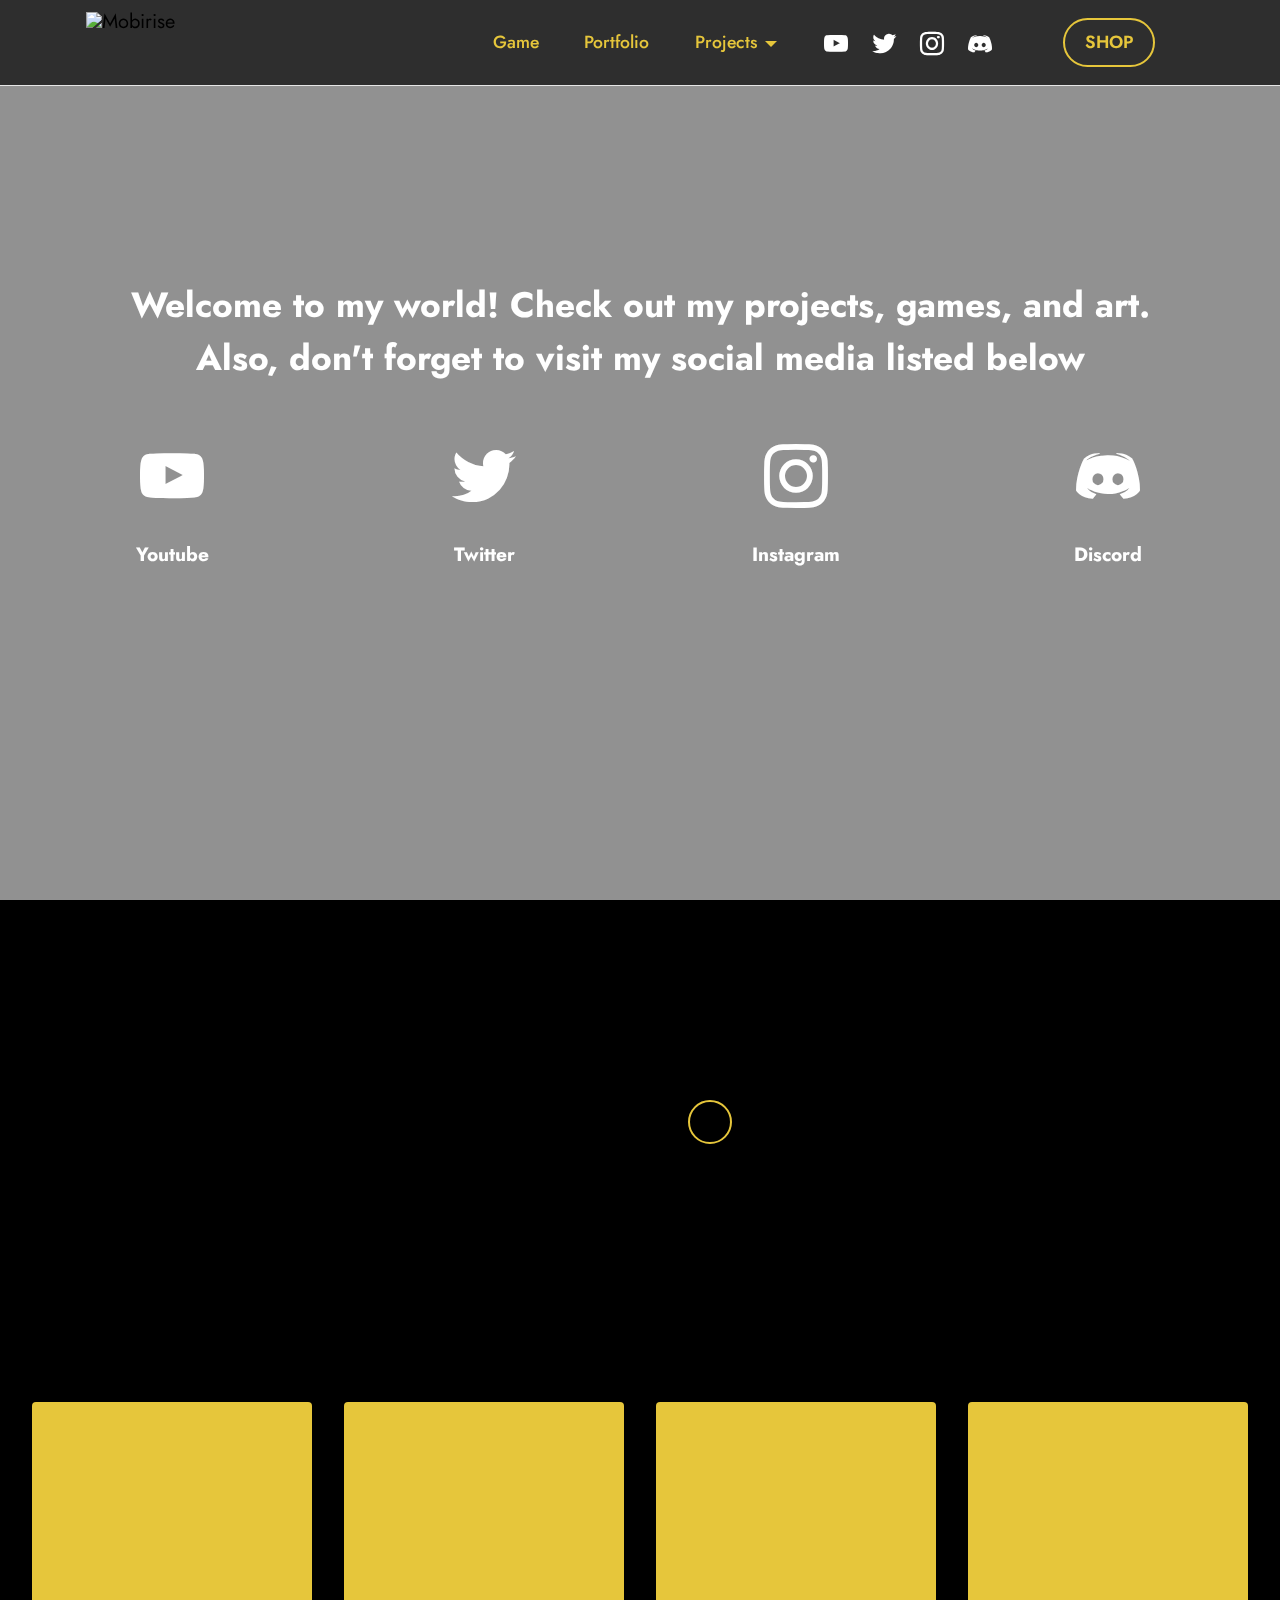
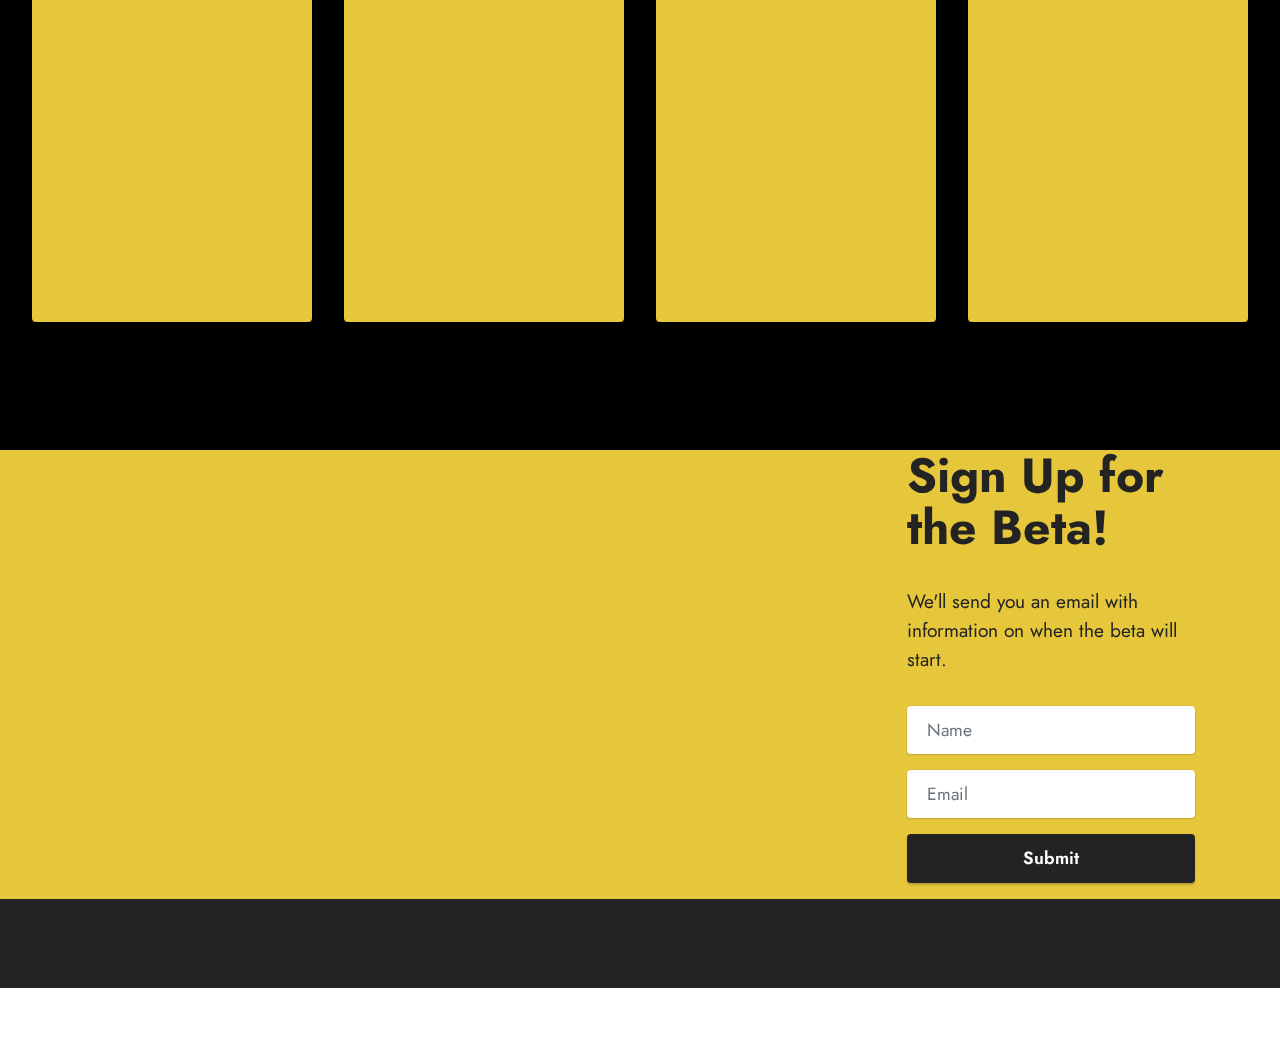
==== index.html @ 2d4d94b8 "Fixed" ====
<!DOCTYPE html>
<html  >
<head>
  <!-- Site made with Mobirise Website Builder v5.7.12, https://mobirise.com -->
  <meta charset="UTF-8">
  <meta http-equiv="X-UA-Compatible" content="IE=edge">
  <meta name="generator" content="Mobirise v5.7.12, mobirise.com">
  <meta name="viewport" content="width=device-width, initial-scale=1, minimum-scale=1">
  <link rel="shortcut icon" href="https://r.mobirisesite.com/280435/assets/images/wasd_only_w_logo_128x125.png" type="image/x-icon">
  <meta name="description" content="Discover a world of creativity and imagination at Wasd.com. From digital art to game design and everything in between, you'll find an array of exciting projects to explore. Check out the latest designs for t-shirts, and keep an eye out for updates on the development of My game. Join and be a part of this imaginative journey!">
  
  
  <title>WASD - Home</title>
  <link rel="stylesheet" href="assets/web/assets/mobirise-icons2/mobirise2.css">
  <link rel="stylesheet" href="assets/bootstrap/css/bootstrap.min.css">
  <link rel="stylesheet" href="assets/bootstrap/css/bootstrap-grid.min.css">
  <link rel="stylesheet" href="assets/bootstrap/css/bootstrap-reboot.min.css">
  <link rel="stylesheet" href="assets/parallax/jarallax.css">
  <link rel="stylesheet" href="assets/animatecss/animate.css">
  <link rel="stylesheet" href="assets/dropdown/css/style.css">
  <link rel="stylesheet" href="assets/socicon/css/styles.css">
  <link rel="stylesheet" href="assets/theme/css/style.css">
  <link rel="preload" href="https://fonts.googleapis.com/css?family=Jost:100,200,300,400,500,600,700,800,900,100i,200i,300i,400i,500i,600i,700i,800i,900i&display=swap" as="style" onload="this.onload=null;this.rel='stylesheet'">
  <noscript><link rel="stylesheet" href="https://fonts.googleapis.com/css?family=Jost:100,200,300,400,500,600,700,800,900,100i,200i,300i,400i,500i,600i,700i,800i,900i&display=swap"></noscript>
  <link rel="preload" as="style" href="assets/mobirise/css/mbr-additional.css"><link rel="stylesheet" href="assets/mobirise/css/mbr-additional.css" type="text/css">

  
  
  
</head>
<body>
  
  <section data-bs-version="5.1" class="menu cid-s48OLK6784" once="menu" id="menu1-h">
    
    <nav class="navbar navbar-dropdown navbar-fixed-top navbar-expand-lg">
        <div class="container">
            <div class="navbar-brand">
                <span class="navbar-logo">
                    <a href="https://mobiri.se">
                        <img src="https://r.mobirisesite.com/280435/assets/images/logo-h_ldqg5qrx.png" alt="Mobirise" style="height: 3.8rem;">
                    </a>
                </span>
                
            </div>
            <button class="navbar-toggler" type="button" data-toggle="collapse" data-bs-toggle="collapse" data-target="#navbarSupportedContent" data-bs-target="#navbarSupportedContent" aria-controls="navbarNavAltMarkup" aria-expanded="false" aria-label="Toggle navigation">
                <div class="hamburger">
                    <span></span>
                    <span></span>
                    <span></span>
                    <span></span>
                </div>
            </button>
            <div class="collapse navbar-collapse" id="navbarSupportedContent">
                <ul class="navbar-nav nav-dropdown" data-app-modern-menu="true"><li class="nav-item"><a class="nav-link link text-warning display-4" href="https://mobirise.com">Game</a></li><li class="nav-item"><a class="nav-link link text-warning display-4" href="https://mobirise.com">Portfolio</a></li><li class="nav-item dropdown"><a class="nav-link link text-warning dropdown-toggle show display-4" href="https://mobirise.com" data-toggle="dropdown-submenu" data-bs-toggle="dropdown" data-bs-auto-close="outside" aria-expanded="false">Projects</a><div class="dropdown-menu show" aria-labelledby="dropdown-192" data-bs-popper="none"><a class="text-warning dropdown-item text-primary display-4" href="page1.html#slider1-16">Design</a><a class="text-warning show dropdown-item display-4" href="https://mobirise.com" aria-expanded="true">Avatars<br></a><a class="text-warning show dropdown-item display-4" href="https://mobirise.com">Screenshots<br></a></div></li></ul>
                <div class="icons-menu">
                    <a class="iconfont-wrapper" href="https://www.youtube.com/channel/UC1GpTwCLFkQRSBXA1QEHf2Q" target="_blank">
                        <span class="p-2 mbr-iconfont socicon-youtube socicon"></span>
                    </a>
                    <a class="iconfont-wrapper" href="https://twitter.com/Luke_wasd" target="_blank">
                        <span class="p-2 mbr-iconfont socicon-twitter socicon"></span>
                    </a>
                    <a class="iconfont-wrapper" href="https://www.instagram.com/luke.wasd/" target="_blank">
                        <span class="p-2 mbr-iconfont socicon-instagram socicon"></span>
                    </a>
                    <a class="iconfont-wrapper" href="https://discord.gg/sv7TkA5vRk" target="_blank">
                        <span class="p-2 mbr-iconfont socicon-discord socicon" style="color: rgb(255, 255, 255); fill: rgb(255, 255, 255);"></span>
                    </a>
                </div>
                <div class="navbar-buttons mbr-section-btn"><a class="btn btn-warning-outline display-4" href="https://www.redbubble.com/studio/dashboard" target="_blank">SHOP</a></div>
            </div>
        </div>
    </nav>

</section>

<section data-bs-version="5.1" class="header19 cid-tuVPBRuIYi mbr-fullscreen mbr-parallax-background" id="header19-m">

    

    <div class="mbr-overlay" style="opacity: 0.5; background-color: rgb(35, 35, 35);">
    </div>

    <div class="container-fluid">
        <div class="media-container">
            <div class="col-md-12 align-center">
                
                <p class="mbr-text mbr-white mbr-fonts-style display-5"><strong>Welcome to my world! Check out my projects, games, and art.
<br>Also, don't forget to visit my social media listed below</strong></p>
                

                <div class="row justify-content-center">
                    <div class="col-12 col-md-6 col-lg-3">
                        <div class="card-wrapper">
                            <div class="card-box align-center">
                                <a href="https://www.youtube.com/channel/UC1GpTwCLFkQRSBXA1QEHf2Q" target="_blank"><span class="mbr-iconfont socicon-youtube socicon"></span></a>
                                <h4 class="card-title align-center mbr-black mbr-fonts-style display-7">
                                    <strong>Youtube</strong></h4>
                            </div>
                        </div>
                    </div>
                    <div class="col-12 col-md-6 col-lg-3">
                        <div class="card-wrapper">
                            <div class="card-box align-center">
                                <a href="https://twitter.com/Luke_wasd" target="_blank"><span class="mbr-iconfont socicon-twitter socicon"></span></a>
                                <h4 class="card-title align-center mbr-black mbr-fonts-style display-7">
                                    <strong>Twitter</strong></h4>
                            </div>
                        </div>
                    </div>
                    <div class="col-12 col-md-6 col-lg-3">
                        <div class="card-wrapper">
                            <div class="card-box align-center">
                                <a href="https://www.instagram.com/luke.wasd/" target="_blank"><span class="mbr-iconfont socicon-instagram socicon"></span></a>
                                <h4 class="card-title align-center mbr-black mbr-fonts-style display-7">
                                    <strong>Instagram</strong></h4>
                            </div>
                        </div>
                    </div>
                    <div class="col-12 col-md-6 col-lg-3">
                        <div class="card-wrapper">
                            <div class="card-box align-center">
                                <a href="https://discord.gg/sv7TkA5vRk" target="_blank"><span class="mbr-iconfont socicon-discord socicon"></span></a>
                                <h4 class="card-title align-center mbr-black mbr-fonts-style display-7">
                                    <strong>Discord</strong><strong><br></strong></h4>
                            </div>
                        </div>
                    </div>
                </div>
            </div>
        </div>
    </div>
</section>

<section data-bs-version="5.1" class="team2 cid-tuVRwHv3L4" xmlns="http://www.w3.org/1999/html" id="team2-o">
    
    
    <div class="container">
        <div class="card">
            <div class="card-wrapper">
                <div class="row align-items-center">
                    <div class="col-12 col-md-6">
                        <div class="image-wrapper">
                            <img src="https://r.mobirisesite.com/280435/assets/images/team1-h_ldqgs3e3.jpg" alt="Mobirise">
                        </div>
                    </div>
                    <div class="col-12 col-md">
                        <div class="card-box">
                            <h5 class="card-title mbr-fonts-style m-0 mb-3 display-5">
                                <strong><em>Łukasz Adamski</em></strong></h5>
                            
                            <p class="mbr-text mbr-fonts-style display-7">
                                This site is about my hobby. I spend most of my free time creating my dream game. More information about it will be available soon. You can sign up for the beta right now by clicking below.
                            </p>
                            <div class="social-row display-7">
                                <div class="soc-item">
                                    <a href="index.html#form3-k">
                                        <span class="mbr-iconfont mobi-mbri-contact-form mobi-mbri"></span>
                                    </a>
                                </div>
                                
                                
                                
                                
                            </div>
                        </div>
                    </div>
                </div>
            </div>
        </div>
        
        
    </div>
</section>

<section data-bs-version="5.1" class="gallery3 cid-tuW80Ma3AK" id="gallery3-r">
    
    
    <div class="container-fluid">
        <div class="mbr-section-head">
            <h4 class="mbr-section-title mbr-fonts-style align-center mb-0 display-2"><strong>Projects</strong></h4>
            <h5 class="mbr-section-subtitle mbr-fonts-style align-center mb-0 mt-2 display-5">&nbsp;</h5>
        </div>
        <div class="row mt-4">
            <div class="item features-image сol-12 col-md-6 col-lg-3 active">
                <div class="item-wrapper">
                    <div class="item-img">
                        <img src="assets/images/rabit-2-838x838.png" alt="T-Shirt Design" data-slide-to="0" data-bs-slide-to="0">
                    </div>
                    <div class="item-content">
                        <h5 class="item-title mbr-fonts-style display-7"><strong>T-shirt design and other</strong></h5>
                        
                        <p class="mbr-text mbr-fonts-style mt-3 display-7">One of first design for <a href="https://www.redbubble.com/studio/dashboard" class="text-black" target="_blank"><strong><em>redbubble.com</em></strong></a> shop. (phone case, t-shirts and other)</p>
                    </div>
                    
                </div>
            </div><div class="item features-image сol-12 col-md-6 col-lg-3">
                <div class="item-wrapper">
                    <div class="item-img">
                        <img src="assets/images/avatar-838x838.png" alt="Avatar" data-slide-to="1" data-bs-slide-to="1">
                    </div>
                    <div class="item-content">
                        <h5 class="item-title mbr-fonts-style display-7"><strong>Avatars</strong></h5>
                        
                        <p class="mbr-text mbr-fonts-style mt-3 display-7">Fell free to take one and use it on discord server or wherever You want. <strong>Click here.</strong></p>
                    </div>
                    
                </div>
            </div>
            
            <div class="item features-image сol-12 col-md-6 col-lg-3">
                <div class="item-wrapper">
                    <div class="item-img">
                        <img src="assets/images/wasd-sign-838x838.png" alt="T-Shirt Design">
                    </div>
                    <div class="item-content">
                        <h5 class="item-title mbr-fonts-style display-7"><strong>Gallery of Screenshots</strong></h5>
                        
                        <p class="mbr-text mbr-fonts-style mt-3 display-7">'Cool' <strong>screenshots</strong>, good for wallpaper or just some background for other projects.</p>
                    </div>
                    
                </div>
            </div>
            <div class="item features-image сol-12 col-md-6 col-lg-3">
                <div class="item-wrapper">
                    <div class="item-img">
                        <a href="index.html#form3-k"><img src="assets/images/logo-838x838.png" alt="Game Project" title=""></a>
                    </div>
                    <div class="item-content">
                        <h5 class="item-title mbr-fonts-style display-7">
                            <strong>WASD Game</strong></h5>
                        
                        <p class="mbr-text mbr-fonts-style mt-3 display-7">More information available soon.<br><a href="index.html#form3-k" class="text-black"><strong><em>Sing up</em></strong></a> for information</p>
                    </div>
                    
                </div>
            </div>
        </div>
    </div>
</section>

<section data-bs-version="5.1" class="form3 cid-tuVKXSpWH1" id="form3-k">

    

    

    <div class="container-fluid">
        <div class="row justify-content-center">
            <div class="col-lg-7 col-12">
                <div class="image-wrapper">
                    <img class="w-100" src="https://r.mobirisesite.com/280435/assets/images/features6-h_ldqg2qvy.jpg" alt="Mobirise">
                </div>
            </div>
            <div class="col-lg-3 offset-lg-1 mbr-form" data-form-type="formoid">
                <form action="https://mobirise.eu/" method="POST" class="mbr-form form-with-styler" data-form-title="Form Name"><input type="hidden" name="email" data-form-email="true" value="q42eH7E17hpcyiKv3zI6xQTvAncVwpiIAA+ZKm/7FXkrMkerfJz3w5DsQ80Icix7FniclSdOGeGZpzJb/BHSbJF50DCyPnjNZoYqQQ8MASEodeEhXzIxDE+BE31m1Ee2">
                    <div class="row">
                        <div hidden="hidden" data-form-alert="" class="alert alert-success col-12">Thanks for sing up!</div>
                        <div hidden="hidden" data-form-alert-danger="" class="alert alert-danger col-12">
                            Oops...! some problem!
                        </div>
                    </div>
                    <div class="dragArea row">
                        <div class="col-lg-12 col-md-12 col-sm-12">
                            <h1 class="mbr-section-title mb-4 display-2"><strong>Sign Up for the Beta!</strong></h1>
                        </div>
                        <div class="col-lg-12 col-md-12 col-sm-12">
                            <p class="mbr-text mbr-fonts-style mb-4 display-7">We'll send you an email with information on when the beta will start.</p>
                        </div>
                        <div data-for="name" class="col-lg-12 col-md col-sm-12 form-group mb-3">
                            <input type="text" name="name" placeholder="Name" data-form-field="name" class="form-control" value="" id="name-form3-k">
                        </div>
                        <div class="col-lg-12 col-md col-sm-12 form-group mb-3" data-for="email">
                            <input type="email" name="email" placeholder="Email" data-form-field="email" class="form-control" value="" id="email-form3-k">
                        </div>
                        <div class="col-md-auto col-12 mbr-section-btn">
                            <button type="submit" class="btn btn-black display-4">Submit</button>
                        </div>
                    </div>
                </form>
            </div>
            <div class="offset-lg-1"></div>
        </div>
    </div>
</section>

<section data-bs-version="5.1" class="footer7 cid-tuW4ptuMAs" once="footers" id="footer7-q">

    

    

    <div class="container">
        <div class="media-container-row align-center mbr-white">
            <div class="col-12">
                <p class="mbr-text mb-0 mbr-fonts-style display-7">
                    © Copyright 2025 <strong>Luke</strong>.<strong>WASD </strong>- All Rights Reserved
                </p>
            </div>
        </div>
    </div>
</section><section class="display-7" style="padding: 0;align-items: center;justify-content: center;flex-wrap: wrap;    align-content: center;display: flex;position: relative;height: 4rem;"><a href="https://mobiri.se/" style="flex: 1 1;height: 4rem;position: absolute;width: 100%;z-index: 1;"><img alt="" style="height: 4rem;" src="[data-uri]"></a><p style="margin: 0;text-align: center;" class="display-7">Made with &#8204;</p><a style="z-index:1" href="https://mobirise.com/drag-drop-website-builder.html">Drag & Drop Website Builder</a></section><script src="assets/bootstrap/js/bootstrap.bundle.min.js"></script>  <script src="assets/parallax/jarallax.js"></script>  <script src="assets/smoothscroll/smooth-scroll.js"></script>  <script src="assets/ytplayer/index.js"></script>  <script src="assets/vimeoplayer/player.js"></script>  <script src="assets/dropdown/js/navbar-dropdown.js"></script>  <script src="assets/theme/js/script.js"></script>  <script src="assets/formoid/formoid.min.js"></script>  
  
  
 <div id="scrollToTop" class="scrollToTop mbr-arrow-up"><a style="text-align: center;"><i class="mbr-arrow-up-icon mbr-arrow-up-icon-cm cm-icon cm-icon-smallarrow-up"></i></a></div>
    <input name="animation" type="hidden">
  </body>
</html>
---- assets/web/assets/mobirise-icons2/mobirise2.css ----
@font-face {
  font-family: 'Moririse2';
  font-display: swap;
  src:  url('mobirise2.eot?f2bix4');
  src:  url('mobirise2.eot?f2bix4#iefix') format('embedded-opentype'),
    url('mobirise2.ttf?f2bix4') format('truetype'),
    url('mobirise2.woff?f2bix4') format('woff'),
    url('mobirise2.svg?f2bix4#mobirise2') format('svg');
  font-weight: normal;
  font-style: normal;
}

[class^="mobi-"], [class*=" mobi-"] {
  /* use !important to prevent issues with browser extensions that change fonts */
  font-family: 'Moririse2' !important;
  speak: none;
  font-style: normal;
  font-weight: normal;
  font-variant: normal;
  text-transform: none;
  line-height: 1;

  /* Better Font Rendering =========== */
  -webkit-font-smoothing: antialiased;
  -moz-osx-font-smoothing: grayscale;
}

.mobi-mbri-add-submenu:before {
  content: "\e900";
}
.mobi-mbri-alert:before {
  content: "\e901";
}
.mobi-mbri-align-center:before {
  content: "\e902";
}
.mobi-mbri-align-justify:before {
  content: "\e903";
}
.mobi-mbri-align-left:before {
  content: "\e904";
}
.mobi-mbri-align-right:before {
  content: "\e905";
}
.mobi-mbri-android:before {
  content: "\e906";
}
.mobi-mbri-apple:before {
  content: "\e907";
}
.mobi-mbri-arrow-down:before {
  content: "\e908";
}
.mobi-mbri-arrow-next:before {
  content: "\e909";
}
.mobi-mbri-arrow-prev:before {
  content: "\e90a";
}
.mobi-mbri-arrow-up:before {
  content: "\e90b";
}
.mobi-mbri-bold:before {
  content: "\e90c";
}
.mobi-mbri-bookmark:before {
  content: "\e90d";
}
.mobi-mbri-bootstrap:before {
  content: "\e90e";
}
.mobi-mbri-briefcase:before {
  content: "\e90f";
}
.mobi-mbri-browse:before {
  content: "\e910";
}
.mobi-mbri-bulleted-list:before {
  content: "\e911";
}
.mobi-mbri-calendar:before {
  content: "\e912";
}
.mobi-mbri-camera:before {
  content: "\e913";
}
.mobi-mbri-cart-add:before {
  content: "\e914";
}
.mobi-mbri-cart-full:before {
  content: "\e915";
}
.mobi-mbri-cash:before {
  content: "\e916";
}
.mobi-mbri-change-style:before {
  content: "\e917";
}
.mobi-mbri-chat:before {
  content: "\e918";
}
.mobi-mbri-clock:before {
  content: "\e919";
}
.mobi-mbri-close:before {
  content: "\e91a";
}
.mobi-mbri-cloud:before {
  content: "\e91b";
}
.mobi-mbri-code:before {
  content: "\e91c";
}
.mobi-mbri-contact-form:before {
  content: "\e91d";
}
.mobi-mbri-credit-card:before {
  content: "\e91e";
}
.mobi-mbri-cursor-click:before {
  content: "\e91f";
}
.mobi-mbri-cust-feedback:before {
  content: "\e920";
}
.mobi-mbri-database:before {
  content: "\e921";
}
.mobi-mbri-delivery:before {
  content: "\e922";
}
.mobi-mbri-desktop:before {
  content: "\e923";
}
.mobi-mbri-devices:before {
  content: "\e924";
}
.mobi-mbri-down:before {
  content: "\e925";
}
.mobi-mbri-download-2:before {
  content: "\e926";
}
.mobi-mbri-download:before {
  content: "\e927";
}
.mobi-mbri-drag-n-drop-2:before {
  content: "\e928";
}
.mobi-mbri-drag-n-drop:before {
  content: "\e929";
}
.mobi-mbri-edit-2:before {
  content: "\e92a";
}
.mobi-mbri-edit:before {
  content: "\e92b";
}
.mobi-mbri-error:before {
  content: "\e92c";
}
.mobi-mbri-extension:before {
  content: "\e92d";
}
.mobi-mbri-features:before {
  content: "\e92e";
}
.mobi-mbri-file:before {
  content: "\e92f";
}
.mobi-mbri-flag:before {
  content: "\e930";
}
.mobi-mbri-folder:before {
  content: "\e931";
}
.mobi-mbri-gift:before {
  content: "\e932";
}
.mobi-mbri-github:before {
  content: "\e933";
}
.mobi-mbri-globe-2:before {
  content: "\e934";
}
.mobi-mbri-globe:before {
  content: "\e935";
}
.mobi-mbri-growing-chart:before {
  content: "\e936";
}
.mobi-mbri-hearth:before {
  content: "\e937";
}
.mobi-mbri-help:before {
  content: "\e938";
}
.mobi-mbri-home:before {
  content: "\e939";
}
.mobi-mbri-hot-cup:before {
  content: "\e93a";
}
.mobi-mbri-idea:before {
  content: "\e93b";
}
.mobi-mbri-image-gallery:before {
  content: "\e93c";
}
.mobi-mbri-image-slider:before {
  content: "\e93d";
}
.mobi-mbri-info:before {
  content: "\e93e";
}
.mobi-mbri-italic:before {
  content: "\e93f";
}
.mobi-mbri-key:before {
  content: "\e940";
}
.mobi-mbri-laptop:before {
  content: "\e941";
}
.mobi-mbri-layers:before {
  content: "\e942";
}
.mobi-mbri-left-right:before {
  content: "\e943";
}
.mobi-mbri-left:before {
  content: "\e944";
}
.mobi-mbri-letter:before {
  content: "\e945";
}
.mobi-mbri-like:before {
  content: "\e946";
}
.mobi-mbri-link:before {
  content: "\e947";
}
.mobi-mbri-lock:before {
  content: "\e948";
}
.mobi-mbri-login:before {
  content: "\e949";
}
.mobi-mbri-logout:before {
  content: "\e94a";
}
.mobi-mbri-magic-stick:before {
  content: "\e94b";
}
.mobi-mbri-map-pin:before {
  content: "\e94c";
}
.mobi-mbri-menu:before {
  content: "\e94d";
}
.mobi-mbri-mobile-2:before {
  content: "\e94e";
}
.mobi-mbri-mobile-horizontal:before {
  content: "\e94f";
}
.mobi-mbri-mobile:before {
  content: "\e950";
}
.mobi-mbri-mobirise:before {
  content: "\e951";
}
.mobi-mbri-more-horizontal:before {
  content: "\e952";
}
.mobi-mbri-more-vertical:before {
  content: "\e953";
}
.mobi-mbri-music:before {
  content: "\e954";
}
.mobi-mbri-new-file:before {
  content: "\e955";
}
.mobi-mbri-numbered-list:before {
  content: "\e956";
}
.mobi-mbri-opened-folder:before {
  content: "\e957";
}
.mobi-mbri-pages:before {
  content: "\e958";
}
.mobi-mbri-paper-plane:before {
  content: "\e959";
}
.mobi-mbri-paperclip:before {
  content: "\e95a";
}
.mobi-mbri-phone:before {
  content: "\e95b";
}
.mobi-mbri-photo:before {
  content: "\e95c";
}
.mobi-mbri-photos:before {
  content: "\e95d";
}
.mobi-mbri-pin:before {
  content: "\e95e";
}
.mobi-mbri-play:before {
  content: "\e95f";
}
.mobi-mbri-plus:before {
  content: "\e960";
}
.mobi-mbri-preview:before {
  content: "\e961";
}
.mobi-mbri-print:before {
  content: "\e962";
}
.mobi-mbri-protect:before {
  content: "\e963";
}
.mobi-mbri-question:before {
  content: "\e964";
}
.mobi-mbri-quote-left:before {
  content: "\e965";
}
.mobi-mbri-quote-right:before {
  content: "\e966";
}
.mobi-mbri-redo:before {
  content: "\e967";
}
.mobi-mbri-refresh:before {
  content: "\e968";
}
.mobi-mbri-responsive-2:before {
  content: "\e969";
}
.mobi-mbri-responsive:before {
  content: "\e96a";
}
.mobi-mbri-right:before {
  content: "\e96b";
}
.mobi-mbri-rocket:before {
  content: "\e96c";
}
.mobi-mbri-sad-face:before {
  content: "\e96d";
}
.mobi-mbri-sale:before {
  content: "\e96e";
}
.mobi-mbri-save:before {
  content: "\e96f";
}
.mobi-mbri-search:before {
  content: "\e970";
}
.mobi-mbri-setting-2:before {
  content: "\e971";
}
.mobi-mbri-setting-3:before {
  content: "\e972";
}
.mobi-mbri-setting:before {
  content: "\e973";
}
.mobi-mbri-share:before {
  content: "\e974";
}
.mobi-mbri-shopping-bag:before {
  content: "\e975";
}
.mobi-mbri-shopping-basket:before {
  content: "\e976";
}
.mobi-mbri-shopping-cart:before {
  content: "\e977";
}
.mobi-mbri-sites:before {
  content: "\e978";
}
.mobi-mbri-smile-face:before {
  content: "\e979";
}
.mobi-mbri-speed:before {
  content: "\e97a";
}
.mobi-mbri-star:before {
  content: "\e97b";
}
.mobi-mbri-success:before {
  content: "\e97c";
}
.mobi-mbri-sun:before {
  content: "\e97d";
}
.mobi-mbri-sun2:before {
  content: "\e97e";
}
.mobi-mbri-tablet-vertical:before {
  content: "\e97f";
}
.mobi-mbri-tablet:before {
  content: "\e980";
}
.mobi-mbri-target:before {
  content: "\e981";
}
.mobi-mbri-timer:before {
  content: "\e982";
}
.mobi-mbri-to-ftp:before {
  content: "\e983";
}
.mobi-mbri-to-local-drive:before {
  content: "\e984";
}
.mobi-mbri-touch-swipe:before {
  content: "\e985";
}
.mobi-mbri-touch:before {
  content: "\e986";
}
.mobi-mbri-trash:before {
  content: "\e987";
}
.mobi-mbri-underline:before {
  content: "\e988";
}
.mobi-mbri-undo:before {
  content: "\e989";
}
.mobi-mbri-unlink:before {
  content: "\e98a";
}
.mobi-mbri-unlock:before {
  content: "\e98b";
}
.mobi-mbri-up-down:before {
  content: "\e98c";
}
.mobi-mbri-up:before {
  content: "\e98d";
}
.mobi-mbri-update:before {
  content: "\e98e";
}
.mobi-mbri-upload-2:before {
  content: "\e98f";
}
.mobi-mbri-upload:before {
  content: "\e990";
}
.mobi-mbri-user-2:before {
  content: "\e991";
}
.mobi-mbri-user:before {
  content: "\e992";
}
.mobi-mbri-users:before {
  content: "\e993";
}
.mobi-mbri-video-play:before {
  content: "\e994";
}
.mobi-mbri-video:before {
  content: "\e995";
}
.mobi-mbri-watch:before {
  content: "\e996";
}
.mobi-mbri-website-theme-2:before {
  content: "\e997";
}
.mobi-mbri-website-theme:before {
  content: "\e998";
}
.mobi-mbri-wifi:before {
  content: "\e999";
}
.mobi-mbri-windows:before {
  content: "\e99a";
}
.mobi-mbri-zoom-in:before {
  content: "\e99b";
}
.mobi-mbri-zoom-out:before {
  content: "\e99c";
}
---- assets/parallax/jarallax.css ----
.jarallax {
    position: relative;
    z-index: 0;
}
.jarallax > .jarallax-img {
    position: absolute;
    object-fit: cover;
    /* support for plugin https://github.com/bfred-it/object-fit-images */
    font-family: 'object-fit: cover;';
    top: 0;
    left: 0;
    width: 100%;
    height: 100%;
    z-index: -1;
}
---- assets/dropdown/css/style.css ----
.navbar-dropdown {
  left: 0;
  padding: 0;
  position: absolute;
  right: 0;
  top: 0;
  transition: all 0.45s ease;
  z-index: 1030;
  background: #282828; }
  .navbar-dropdown .navbar-logo {
    margin-right: 0.8rem;
    transition: margin 0.3s ease-in-out;
    vertical-align: middle; }
    .navbar-dropdown .navbar-logo img {
      height: 3.125rem;
      transition: all 0.3s ease-in-out; }
    .navbar-dropdown .navbar-logo.mbr-iconfont {
      font-size: 3.125rem;
      line-height: 3.125rem; }
  .navbar-dropdown .navbar-caption {
    font-weight: 700;
    white-space: normal;
    vertical-align: -4px;
    line-height: 3.125rem !important; }
    .navbar-dropdown .navbar-caption, .navbar-dropdown .navbar-caption:hover {
      color: inherit;
      text-decoration: none; }
  .navbar-dropdown .mbr-iconfont + .navbar-caption {
    vertical-align: -1px; }
  .navbar-dropdown.navbar-fixed-top {
    position: fixed; }
  .navbar-dropdown .navbar-brand span {
    vertical-align: -4px; }
  .navbar-dropdown.bg-color.transparent {
    background: none; }
  .navbar-dropdown.navbar-short .navbar-brand {
    padding: 0.625rem 0; }
    .navbar-dropdown.navbar-short .navbar-brand span {
      vertical-align: -1px; }
  .navbar-dropdown.navbar-short .navbar-caption {
    line-height: 2.375rem !important;
    vertical-align: -2px; }
  .navbar-dropdown.navbar-short .navbar-logo {
    margin-right: 0.5rem; }
    .navbar-dropdown.navbar-short .navbar-logo img {
      height: 2.375rem; }
    .navbar-dropdown.navbar-short .navbar-logo.mbr-iconfont {
      font-size: 2.375rem;
      line-height: 2.375rem; }
  .navbar-dropdown.navbar-short .mbr-table-cell {
    height: 3.625rem; }
  .navbar-dropdown .navbar-close {
    left: 0.6875rem;
    position: fixed;
    top: 0.75rem;
    z-index: 1000; }
  .navbar-dropdown .hamburger-icon {
    content: "";
    display: inline-block;
    vertical-align: middle;
    width: 16px;
    -webkit-box-shadow: 0 -6px 0 1px #282828,0 0 0 1px #282828,0 6px 0 1px #282828;
    -moz-box-shadow: 0 -6px 0 1px #282828,0 0 0 1px #282828,0 6px 0 1px #282828;
    box-shadow: 0 -6px 0 1px #282828,0 0 0 1px #282828,0 6px 0 1px #282828; }

.dropdown-menu .dropdown-toggle[data-toggle="dropdown-submenu"]::after {
  border-bottom: 0.35em solid transparent;
  border-left: 0.35em solid;
  border-right: 0;
  border-top: 0.35em solid transparent;
  margin-left: 0.3rem; }

.dropdown-menu .dropdown-item:focus {
  outline: 0; }

.nav-dropdown {
  font-size: 0.75rem;
  font-weight: 500;
  height: auto !important; }
  .nav-dropdown .nav-btn {
    padding-left: 1rem; }
  .nav-dropdown .link {
    margin: .667em 1.667em;
    font-weight: 500;
    padding: 0;
    transition: color .2s ease-in-out; }
    .nav-dropdown .link.dropdown-toggle {
      margin-right: 2.583em; }
      .nav-dropdown .link.dropdown-toggle::after {
        margin-left: .25rem;
        border-top: 0.35em solid;
        border-right: 0.35em solid transparent;
        border-left: 0.35em solid transparent;
        border-bottom: 0; }
      .nav-dropdown .link.dropdown-toggle[aria-expanded="true"] {
        margin: 0;
        padding: 0.667em 3.263em  0.667em 1.667em; }
  .nav-dropdown .link::after,
  .nav-dropdown .dropdown-item::after {
    color: inherit; }
  .nav-dropdown .btn {
    font-size: 0.75rem;
    font-weight: 700;
    letter-spacing: 0;
    margin-bottom: 0;
    padding-left: 1.25rem;
    padding-right: 1.25rem; }
  .nav-dropdown .dropdown-menu {
    border-radius: 0;
    border: 0;
    left: 0;
    margin: 0;
    padding-bottom: 1.25rem;
    padding-top: 1.25rem;
    position: relative; }
  .nav-dropdown .dropdown-submenu {
    margin-left: 0.125rem;
    top: 0; }
  .nav-dropdown .dropdown-item {
    font-weight: 500;
    line-height: 2;
    padding: 0.3846em 4.615em 0.3846em 1.5385em;
    position: relative;
    transition: color .2s ease-in-out, background-color .2s ease-in-out; }
    .nav-dropdown .dropdown-item::after {
      margin-top: -0.3077em;
      position: absolute;
      right: 1.1538em;
      top: 50%; }
    .nav-dropdown .dropdown-item:focus, .nav-dropdown .dropdown-item:hover {
      background: none; }

@media (max-width: 767px) {
  .nav-dropdown.navbar-toggleable-sm {
    bottom: 0;
    display: none;
    left: 0;
    overflow-x: hidden;
    position: fixed;
    top: 0;
    transform: translateX(-100%);
    -ms-transform: translateX(-100%);
    -webkit-transform: translateX(-100%);
    width: 18.75rem;
    z-index: 999; } }
.nav-dropdown.navbar-toggleable-xl {
  bottom: 0;
  display: none;
  left: 0;
  overflow-x: hidden;
  position: fixed;
  top: 0;
  transform: translateX(-100%);
  -ms-transform: translateX(-100%);
  -webkit-transform: translateX(-100%);
  width: 18.75rem;
  z-index: 999; }

.nav-dropdown-sm {
  display: block !important;
  overflow-x: hidden;
  overflow: auto;
  padding-top: 3.875rem; }
  .nav-dropdown-sm::after {
    content: "";
    display: block;
    height: 3rem;
    width: 100%; }
  .nav-dropdown-sm.collapse.in ~ .navbar-close {
    display: block !important; }
  .nav-dropdown-sm.collapsing, .nav-dropdown-sm.collapse.in {
    transform: translateX(0);
    -ms-transform: translateX(0);
    -webkit-transform: translateX(0);
    transition: all 0.25s ease-out;
    -webkit-transition: all 0.25s ease-out;
    background: #282828; }
  .nav-dropdown-sm.collapsing[aria-expanded="false"] {
    transform: translateX(-100%);
    -ms-transform: translateX(-100%);
    -webkit-transform: translateX(-100%); }
  .nav-dropdown-sm .nav-item {
    display: block;
    margin-left: 0 !important;
    padding-left: 0; }
  .nav-dropdown-sm .link,
  .nav-dropdown-sm .dropdown-item {
    border-top: 1px dotted rgba(255, 255, 255, 0.1);
    font-size: 0.8125rem;
    line-height: 1.6;
    margin: 0 !important;
    padding: 0.875rem 2.4rem 0.875rem 1.5625rem !important;
    position: relative;
    white-space: normal; }
    .nav-dropdown-sm .link:focus, .nav-dropdown-sm .link:hover,
    .nav-dropdown-sm .dropdown-item:focus,
    .nav-dropdown-sm .dropdown-item:hover {
      background: rgba(0, 0, 0, 0.2) !important;
      color: #c0a375; }
  .nav-dropdown-sm .nav-btn {
    position: relative;
    padding: 1.5625rem 1.5625rem 0 1.5625rem; }
    .nav-dropdown-sm .nav-btn::before {
      border-top: 1px dotted rgba(255, 255, 255, 0.1);
      content: "";
      left: 0;
      position: absolute;
      top: 0;
      width: 100%; }
    .nav-dropdown-sm .nav-btn + .nav-btn {
      padding-top: 0.625rem; }
      .nav-dropdown-sm .nav-btn + .nav-btn::before {
        display: none; }
  .nav-dropdown-sm .btn {
    padding: 0.625rem 0; }
  .nav-dropdown-sm .dropdown-toggle[data-toggle="dropdown-submenu"]::after {
    margin-left: .25rem;
    border-top: 0.35em solid;
    border-right: 0.35em solid transparent;
    border-left: 0.35em solid transparent;
    border-bottom: 0; }
  .nav-dropdown-sm .dropdown-toggle[data-toggle="dropdown-submenu"][aria-expanded="true"]::after {
    border-top: 0;
    border-right: 0.35em solid transparent;
    border-left: 0.35em solid transparent;
    border-bottom: 0.35em solid; }
  .nav-dropdown-sm .dropdown-menu {
    margin: 0;
    padding: 0;
    position: relative;
    top: 0;
    left: 0;
    width: 100%;
    border: 0;
    float: none;
    border-radius: 0;
    background: none; }
  .nav-dropdown-sm .dropdown-submenu {
    left: 100%;
    margin-left: 0.125rem;
    margin-top: -1.25rem;
    top: 0; }

.navbar-toggleable-sm .nav-dropdown .dropdown-menu {
  position: absolute; }

.navbar-toggleable-sm .nav-dropdown .dropdown-submenu {
  left: 100%;
  margin-left: 0.125rem;
  margin-top: -1.25rem;
  top: 0; }

.navbar-toggleable-sm.opened .nav-dropdown .dropdown-menu {
  position: relative; }

.navbar-toggleable-sm.opened .nav-dropdown .dropdown-submenu {
  left: 0;
  margin-left: 00rem;
  margin-top: 0rem;
  top: 0; }

.is-builder .nav-dropdown.collapsing {
  transition: none !important; }
---- assets/socicon/css/styles.css ----
@charset "UTF-8";

@font-face {
  font-family: 'Socicon';
  src:  url('../fonts/socicon.eot');
  src:  url('../fonts/socicon.eot?#iefix') format('embedded-opentype'),
    url('../fonts/socicon.woff2') format('woff2'),
    url('../fonts/socicon.ttf') format('truetype'),
    url('../fonts/socicon.woff') format('woff'),
    url('../fonts/socicon.svg#socicon') format('svg');
  font-weight: normal;
  font-style: normal;
  font-display: swap;
}

[data-icon]:before {
  font-family: "socicon" !important;
  content: attr(data-icon);
  font-style: normal !important;
  font-weight: normal !important;
  font-variant: normal !important;
  text-transform: none !important;
  speak: none;
  line-height: 1;
  -webkit-font-smoothing: antialiased;
  -moz-osx-font-smoothing: grayscale;
}

[class^="socicon-"], [class*=" socicon-"] {
  /* use !important to prevent issues with browser extensions that change fonts */
  font-family: 'Socicon' !important;
  speak: none;
  font-style: normal;
  font-weight: normal;
  font-variant: normal;
  text-transform: none;
  line-height: 1;

  /* Better Font Rendering =========== */
  -webkit-font-smoothing: antialiased;
  -moz-osx-font-smoothing: grayscale;
}

.socicon-eitaa:before {
  content: "\e97c";
}
.socicon-soroush:before {
  content: "\e97d";
}
.socicon-bale:before {
  content: "\e97e";
}
.socicon-zazzle:before {
  content: "\e97b";
}
.socicon-society6:before {
  content: "\e97a";
}
.socicon-redbubble:before {
  content: "\e979";
}
.socicon-avvo:before {
  content: "\e978";
}
.socicon-stitcher:before {
  content: "\e977";
}
.socicon-googlehangouts:before {
  content: "\e974";
}
.socicon-dlive:before {
  content: "\e975";
}
.socicon-vsco:before {
  content: "\e976";
}
.socicon-flipboard:before {
  content: "\e973";
}
.socicon-ubuntu:before {
  content: "\e958";
}
.socicon-artstation:before {
  content: "\e959";
}
.socicon-invision:before {
  content: "\e95a";
}
.socicon-torial:before {
  content: "\e95b";
}
.socicon-collectorz:before {
  content: "\e95c";
}
.socicon-seenthis:before {
  content: "\e95d";
}
.socicon-googleplaymusic:before {
  content: "\e95e";
}
.socicon-debian:before {
  content: "\e95f";
}
.socicon-filmfreeway:before {
  content: "\e960";
}
.socicon-gnome:before {
  content: "\e961";
}
.socicon-itchio:before {
  content: "\e962";
}
.socicon-jamendo:before {
  content: "\e963";
}
.socicon-mix:before {
  content: "\e964";
}
.socicon-sharepoint:before {
  content: "\e965";
}
.socicon-tinder:before {
  content: "\e966";
}
.socicon-windguru:before {
  content: "\e967";
}
.socicon-cdbaby:before {
  content: "\e968";
}
.socicon-elementaryos:before {
  content: "\e969";
}
.socicon-stage32:before {
  content: "\e96a";
}
.socicon-tiktok:before {
  content: "\e96b";
}
.socicon-gitter:before {
  content: "\e96c";
}
.socicon-letterboxd:before {
  content: "\e96d";
}
.socicon-threema:before {
  content: "\e96e";
}
.socicon-splice:before {
  content: "\e96f";
}
.socicon-metapop:before {
  content: "\e970";
}
.socicon-naver:before {
  content: "\e971";
}
.socicon-remote:before {
  content: "\e972";
}
.socicon-internet:before {
  content: "\e957";
}
.socicon-moddb:before {
  content: "\e94b";
}
.socicon-indiedb:before {
  content: "\e94c";
}
.socicon-traxsource:before {
  content: "\e94d";
}
.socicon-gamefor:before {
  content: "\e94e";
}
.socicon-pixiv:before {
  content: "\e94f";
}
.socicon-myanimelist:before {
  content: "\e950";
}
.socicon-blackberry:before {
  content: "\e951";
}
.socicon-wickr:before {
  content: "\e952";
}
.socicon-spip:before {
  content: "\e953";
}
.socicon-napster:before {
  content: "\e954";
}
.socicon-beatport:before {
  content: "\e955";
}
.socicon-hackerone:before {
  content: "\e956";
}
.socicon-hackernews:before {
  content: "\e946";
}
.socicon-smashwords:before {
  content: "\e947";
}
.socicon-kobo:before {
  content: "\e948";
}
.socicon-bookbub:before {
  content: "\e949";
}
.socicon-mailru:before {
  content: "\e94a";
}
.socicon-gitlab:before {
  content: "\e945";
}
.socicon-instructables:before {
  content: "\e944";
}
.socicon-portfolio:before {
  content: "\e943";
}
.socicon-codered:before {
  content: "\e940";
}
.socicon-origin:before {
  content: "\e941";
}
.socicon-nextdoor:before {
  content: "\e942";
}
.socicon-udemy:before {
  content: "\e93f";
}
.socicon-livemaster:before {
  content: "\e93e";
}
.socicon-crunchbase:before {
  content: "\e93b";
}
.socicon-homefy:before {
  content: "\e93c";
}
.socicon-calendly:before {
  content: "\e93d";
}
.socicon-realtor:before {
  content: "\e90f";
}
.socicon-tidal:before {
  content: "\e910";
}
.socicon-qobuz:before {
  content: "\e911";
}
.socicon-natgeo:before {
  content: "\e912";
}
.socicon-mastodon:before {
  content: "\e913";
}
.socicon-unsplash:before {
  content: "\e914";
}
.socicon-homeadvisor:before {
  content: "\e915";
}
.socicon-angieslist:before {
  content: "\e916";
}
.socicon-codepen:before {
  content: "\e917";
}
.socicon-slack:before {
  content: "\e918";
}
.socicon-openaigym:before {
  content: "\e919";
}
.socicon-logmein:before {
  content: "\e91a";
}
.socicon-fiverr:before {
  content: "\e91b";
}
.socicon-gotomeeting:before {
  content: "\e91c";
}
.socicon-aliexpress:before {
  content: "\e91d";
}
.socicon-guru:before {
  content: "\e91e";
}
.socicon-appstore:before {
  content: "\e91f";
}
.socicon-homes:before {
  content: "\e920";
}
.socicon-zoom:before {
  content: "\e921";
}
.socicon-alibaba:before {
  content: "\e922";
}
.socicon-craigslist:before {
  content: "\e923";
}
.socicon-wix:before {
  content: "\e924";
}
.socicon-redfin:before {
  content: "\e925";
}
.socicon-googlecalendar:before {
  content: "\e926";
}
.socicon-shopify:before {
  content: "\e927";
}
.socicon-freelancer:before {
  content: "\e928";
}
.socicon-seedrs:before {
  content: "\e929";
}
.socicon-bing:before {
  content: "\e92a";
}
.socicon-doodle:before {
  content: "\e92b";
}
.socicon-bonanza:before {
  content: "\e92c";
}
.socicon-squarespace:before {
  content: "\e92d";
}
.socicon-toptal:before {
  content: "\e92e";
}
.socicon-gust:before {
  content: "\e92f";
}
.socicon-ask:before {
  content: "\e930";
}
.socicon-trulia:before {
  content: "\e931";
}
.socicon-loomly:before {
  content: "\e932";
}
.socicon-ghost:before {
  content: "\e933";
}
.socicon-upwork:before {
  content: "\e934";
}
.socicon-fundable:before {
  content: "\e935";
}
.socicon-booking:before {
  content: "\e936";
}
.socicon-googlemaps:before {
  content: "\e937";
}
.socicon-zillow:before {
  content: "\e938";
}
.socicon-niconico:before {
  content: "\e939";
}
.socicon-toneden:before {
  content: "\e93a";
}
.socicon-augment:before {
  content: "\e908";
}
.socicon-bitbucket:before {
  content: "\e909";
}
.socicon-fyuse:before {
  content: "\e90a";
}
.socicon-yt-gaming:before {
  content: "\e90b";
}
.socicon-sketchfab:before {
  content: "\e90c";
}
.socicon-mobcrush:before {
  content: "\e90d";
}
.socicon-microsoft:before {
  content: "\e90e";
}
.socicon-pandora:before {
  content: "\e907";
}
.socicon-messenger:before {
  content: "\e906";
}
.socicon-gamewisp:before {
  content: "\e905";
}
.socicon-bloglovin:before {
  content: "\e904";
}
.socicon-tunein:before {
  content: "\e903";
}
.socicon-gamejolt:before {
  content: "\e901";
}
.socicon-trello:before {
  content: "\e902";
}
.socicon-spreadshirt:before {
  content: "\e900";
}
.socicon-500px:before {
  content: "\e000";
}
.socicon-8tracks:before {
  content: "\e001";
}
.socicon-airbnb:before {
  content: "\e002";
}
.socicon-alliance:before {
  content: "\e003";
}
.socicon-amazon:before {
  content: "\e004";
}
.socicon-amplement:before {
  content: "\e005";
}
.socicon-android:before {
  content: "\e006";
}
.socicon-angellist:before {
  content: "\e007";
}
.socicon-apple:before {
  content: "\e008";
}
.socicon-appnet:before {
  content: "\e009";
}
.socicon-baidu:before {
  content: "\e00a";
}
.socicon-bandcamp:before {
  content: "\e00b";
}
.socicon-battlenet:before {
  content: "\e00c";
}
.socicon-mixer:before {
  content: "\e00d";
}
.socicon-bebee:before {
  content: "\e00e";
}
.socicon-bebo:before {
  content: "\e00f";
}
.socicon-behance:before {
  content: "\e010";
}
.socicon-blizzard:before {
  content: "\e011";
}
.socicon-blogger:before {
  content: "\e012";
}
.socicon-buffer:before {
  content: "\e013";
}
.socicon-chrome:before {
  content: "\e014";
}
.socicon-coderwall:before {
  content: "\e015";
}
.socicon-curse:before {
  content: "\e016";
}
.socicon-dailymotion:before {
  content: "\e017";
}
.socicon-deezer:before {
  content: "\e018";
}
.socicon-delicious:before {
  content: "\e019";
}
.socicon-deviantart:before {
  content: "\e01a";
}
.socicon-diablo:before {
  content: "\e01b";
}
.socicon-digg:before {
  content: "\e01c";
}
.socicon-discord:before {
  content: "\e01d";
}
.socicon-disqus:before {
  content: "\e01e";
}
.socicon-douban:before {
  content: "\e01f";
}
.socicon-draugiem:before {
  content: "\e020";
}
.socicon-dribbble:before {
  content: "\e021";
}
.socicon-drupal:before {
  content: "\e022";
}
.socicon-ebay:before {
  content: "\e023";
}
.socicon-ello:before {
  content: "\e024";
}
.socicon-endomodo:before {
  content: "\e025";
}
.socicon-envato:before {
  content: "\e026";
}
.socicon-etsy:before {
  content: "\e027";
}
.socicon-facebook:before {
  content: "\e028";
}
.socicon-feedburner:before {
  content: "\e029";
}
.socicon-filmweb:before {
  content: "\e02a";
}
.socicon-firefox:before {
  content: "\e02b";
}
.socicon-flattr:before {
  content: "\e02c";
}
.socicon-flickr:before {
  content: "\e02d";
}
.socicon-formulr:before {
  content: "\e02e";
}
.socicon-forrst:before {
  content: "\e02f";
}
.socicon-foursquare:before {
  content: "\e030";
}
.socicon-friendfeed:before {
  content: "\e031";
}
.socicon-github:before {
  content: "\e032";
}
.socicon-goodreads:before {
  content: "\e033";
}
.socicon-google:before {
  content: "\e034";
}
.socicon-googlescholar:before {
  content: "\e035";
}
.socicon-googlegroups:before {
  content: "\e036";
}
.socicon-googlephotos:before {
  content: "\e037";
}
.socicon-googleplus:before {
  content: "\e038";
}
.socicon-grooveshark:before {
  content: "\e039";
}
.socicon-hackerrank:before {
  content: "\e03a";
}
.socicon-hearthstone:before {
  content: "\e03b";
}
.socicon-hellocoton:before {
  content: "\e03c";
}
.socicon-heroes:before {
  content: "\e03d";
}
.socicon-smashcast:before {
  content: "\e03e";
}
.socicon-horde:before {
  content: "\e03f";
}
.socicon-houzz:before {
  content: "\e040";
}
.socicon-icq:before {
  content: "\e041";
}
.socicon-identica:before {
  content: "\e042";
}
.socicon-imdb:before {
  content: "\e043";
}
.socicon-instagram:before {
  content: "\e044";
}
.socicon-issuu:before {
  content: "\e045";
}
.socicon-istock:before {
  content: "\e046";
}
.socicon-itunes:before {
  content: "\e047";
}
.socicon-keybase:before {
  content: "\e048";
}
.socicon-lanyrd:before {
  content: "\e049";
}
.socicon-lastfm:before {
  content: "\e04a";
}
.socicon-line:before {
  content: "\e04b";
}
.socicon-linkedin:before {
  content: "\e04c";
}
.socicon-livejournal:before {
  content: "\e04d";
}
.socicon-lyft:before {
  content: "\e04e";
}
.socicon-macos:before {
  content: "\e04f";
}
.socicon-mail:before {
  content: "\e050";
}
.socicon-medium:before {
  content: "\e051";
}
.socicon-meetup:before {
  content: "\e052";
}
.socicon-mixcloud:before {
  content: "\e053";
}
.socicon-modelmayhem:before {
  content: "\e054";
}
.socicon-mumble:before {
  content: "\e055";
}
.socicon-myspace:before {
  content: "\e056";
}
.socicon-newsvine:before {
  content: "\e057";
}
.socicon-nintendo:before {
  content: "\e058";
}
.socicon-npm:before {
  content: "\e059";
}
.socicon-odnoklassniki:before {
  content: "\e05a";
}
.socicon-openid:before {
  content: "\e05b";
}
.socicon-opera:before {
  content: "\e05c";
}
.socicon-outlook:before {
  content: "\e05d";
}
.socicon-overwatch:before {
  content: "\e05e";
}
.socicon-patreon:before {
  content: "\e05f";
}
.socicon-paypal:before {
  content: "\e060";
}
.socicon-periscope:before {
  content: "\e061";
}
.socicon-persona:before {
  content: "\e062";
}
.socicon-pinterest:before {
  content: "\e063";
}
.socicon-play:before {
  content: "\e064";
}
.socicon-player:before {
  content: "\e065";
}
.socicon-playstation:before {
  content: "\e066";
}
.socicon-pocket:before {
  content: "\e067";
}
.socicon-qq:before {
  content: "\e068";
}
.socicon-quora:before {
  content: "\e069";
}
.socicon-raidcall:before {
  content: "\e06a";
}
.socicon-ravelry:before {
  content: "\e06b";
}
.socicon-reddit:before {
  content: "\e06c";
}
.socicon-renren:before {
  content: "\e06d";
}
.socicon-researchgate:before {
  content: "\e06e";
}
.socicon-residentadvisor:before {
  content: "\e06f";
}
.socicon-reverbnation:before {
  content: "\e070";
}
.socicon-rss:before {
  content: "\e071";
}
.socicon-sharethis:before {
  content: "\e072";
}
.socicon-skype:before {
  content: "\e073";
}
.socicon-slideshare:before {
  content: "\e074";
}
.socicon-smugmug:before {
  content: "\e075";
}
.socicon-snapchat:before {
  content: "\e076";
}
.socicon-songkick:before {
  content: "\e077";
}
.socicon-soundcloud:before {
  content: "\e078";
}
.socicon-spotify:before {
  content: "\e079";
}
.socicon-stackexchange:before {
  content: "\e07a";
}
.socicon-stackoverflow:before {
  content: "\e07b";
}
.socicon-starcraft:before {
  content: "\e07c";
}
.socicon-stayfriends:before {
  content: "\e07d";
}
.socicon-steam:before {
  content: "\e07e";
}
.socicon-storehouse:before {
  content: "\e07f";
}
.socicon-strava:before {
  content: "\e080";
}
.socicon-streamjar:before {
  content: "\e081";
}
.socicon-stumbleupon:before {
  content: "\e082";
}
.socicon-swarm:before {
  content: "\e083";
}
.socicon-teamspeak:before {
  content: "\e084";
}
.socicon-teamviewer:before {
  content: "\e085";
}
.socicon-technorati:before {
  content: "\e086";
}
.socicon-telegram:before {
  content: "\e087";
}
.socicon-tripadvisor:before {
  content: "\e088";
}
.socicon-tripit:before {
  content: "\e089";
}
.socicon-triplej:before {
  content: "\e08a";
}
.socicon-tumblr:before {
  content: "\e08b";
}
.socicon-twitch:before {
  content: "\e08c";
}
.socicon-twitter:before {
  content: "\e08d";
}
.socicon-uber:before {
  content: "\e08e";
}
.socicon-ventrilo:before {
  content: "\e08f";
}
.socicon-viadeo:before {
  content: "\e090";
}
.socicon-viber:before {
  content: "\e091";
}
.socicon-viewbug:before {
  content: "\e092";
}
.socicon-vimeo:before {
  content: "\e093";
}
.socicon-vine:before {
  content: "\e094";
}
.socicon-vkontakte:before {
  content: "\e095";
}
.socicon-warcraft:before {
  content: "\e096";
}
.socicon-wechat:before {
  content: "\e097";
}
.socicon-weibo:before {
  content: "\e098";
}
.socicon-whatsapp:before {
  content: "\e099";
}
.socicon-wikipedia:before {
  content: "\e09a";
}
.socicon-windows:before {
  content: "\e09b";
}
.socicon-wordpress:before {
  content: "\e09c";
}
.socicon-wykop:before {
  content: "\e09d";
}
.socicon-xbox:before {
  content: "\e09e";
}
.socicon-xing:before {
  content: "\e09f";
}
.socicon-yahoo:before {
  content: "\e0a0";
}
.socicon-yammer:before {
  content: "\e0a1";
}
.socicon-yandex:before {
  content: "\e0a2";
}
.socicon-yelp:before {
  content: "\e0a3";
}
.socicon-younow:before {
  content: "\e0a4";
}
.socicon-youtube:before {
  content: "\e0a5";
}
.socicon-zapier:before {
  content: "\e0a6";
}
.socicon-zerply:before {
  content: "\e0a7";
}
.socicon-zomato:before {
  content: "\e0a8";
}
.socicon-zynga:before {
  content: "\e0a9";
}
---- assets/theme/css/style.css ----
@charset "UTF-8";
section {
  background-color: #ffffff;
}

body {
  font-style: normal;
  line-height: 1.5;
  font-weight: 400;
  color: #232323;
  position: relative;
}

button {
  background-color: transparent;
  border-color: transparent;
}

section,
.container,
.container-fluid {
  position: relative;
  word-wrap: break-word;
}

a.mbr-iconfont:hover {
  text-decoration: none;
}

.article .lead p,
.article .lead ul,
.article .lead ol,
.article .lead pre,
.article .lead blockquote {
  margin-bottom: 0;
}

a {
  font-style: normal;
  font-weight: 400;
  cursor: pointer;
}
a, a:hover {
  text-decoration: none;
}

.mbr-section-title {
  font-style: normal;
  line-height: 1.3;
}

.mbr-section-subtitle {
  line-height: 1.3;
}

.mbr-text {
  font-style: normal;
  line-height: 1.7;
}

h1,
h2,
h3,
h4,
h5,
h6,
.display-1,
.display-2,
.display-4,
.display-5,
.display-7,
span,
p,
a {
  line-height: 1;
  word-break: break-word;
  word-wrap: break-word;
  font-weight: 400;
}

b,
strong {
  font-weight: bold;
}

input:-webkit-autofill, input:-webkit-autofill:hover, input:-webkit-autofill:focus, input:-webkit-autofill:active {
  transition-delay: 9999s;
  -webkit-transition-property: background-color, color;
  transition-property: background-color, color;
}

textarea[type=hidden] {
  display: none;
}

section {
  background-position: 50% 50%;
  background-repeat: no-repeat;
  background-size: cover;
}
section .mbr-background-video,
section .mbr-background-video-preview {
  position: absolute;
  bottom: 0;
  left: 0;
  right: 0;
  top: 0;
}

.hidden {
  visibility: hidden;
}

.mbr-z-index20 {
  z-index: 20;
}

/*! Base colors */
.mbr-white {
  color: #ffffff;
}

.mbr-black {
  color: #111111;
}

.mbr-bg-white {
  background-color: #ffffff;
}

.mbr-bg-black {
  background-color: #000000;
}

/*! Text-aligns */
.align-left {
  text-align: left;
}

.align-center {
  text-align: center;
}

.align-right {
  text-align: right;
}

/*! Font-weight  */
.mbr-light {
  font-weight: 300;
}

.mbr-regular {
  font-weight: 400;
}

.mbr-semibold {
  font-weight: 500;
}

.mbr-bold {
  font-weight: 700;
}

/*! Media  */
.media-content {
  flex-basis: 100%;
}

.media-container-row {
  display: flex;
  flex-direction: row;
  flex-wrap: wrap;
  justify-content: center;
  align-content: center;
  align-items: start;
}
.media-container-row .media-size-item {
  width: 400px;
}

.media-container-column {
  display: flex;
  flex-direction: column;
  flex-wrap: wrap;
  justify-content: center;
  align-content: center;
  align-items: stretch;
}
.media-container-column > * {
  width: 100%;
}

@media (min-width: 992px) {
  .media-container-row {
    flex-wrap: nowrap;
  }
}
figure {
  margin-bottom: 0;
  overflow: hidden;
}

figure[mbr-media-size] {
  transition: width 0.1s;
}

img,
iframe {
  display: block;
  width: 100%;
}

.card {
  background-color: transparent;
  border: none;
}

.card-box {
  width: 100%;
}

.card-img {
  text-align: center;
  flex-shrink: 0;
  -webkit-flex-shrink: 0;
}

.media {
  max-width: 100%;
  margin: 0 auto;
}

.mbr-figure {
  align-self: center;
}

.media-container > div {
  max-width: 100%;
}

.mbr-figure img,
.card-img img {
  width: 100%;
}

@media (max-width: 991px) {
  .media-size-item {
    width: auto !important;
  }

  .media {
    width: auto;
  }

  .mbr-figure {
    width: 100% !important;
  }
}
/*! Buttons */
.mbr-section-btn {
  margin-left: -0.6rem;
  margin-right: -0.6rem;
  font-size: 0;
}

.btn {
  font-weight: 600;
  border-width: 1px;
  font-style: normal;
  margin: 0.6rem 0.6rem;
  white-space: normal;
  transition: all 0.2s ease-in-out;
  display: inline-flex;
  align-items: center;
  justify-content: center;
  word-break: break-word;
}

.btn-sm {
  font-weight: 600;
  letter-spacing: 0px;
  transition: all 0.3s ease-in-out;
}

.btn-md {
  font-weight: 600;
  letter-spacing: 0px;
  transition: all 0.3s ease-in-out;
}

.btn-lg {
  font-weight: 600;
  letter-spacing: 0px;
  transition: all 0.3s ease-in-out;
}

.btn-form {
  margin: 0;
}
.btn-form:hover {
  cursor: pointer;
}

nav .mbr-section-btn {
  margin-left: 0rem;
  margin-right: 0rem;
}

/*! Btn icon margin */
.btn .mbr-iconfont,
.btn.btn-sm .mbr-iconfont {
  order: 1;
  cursor: pointer;
  margin-left: 0.5rem;
  vertical-align: sub;
}

.btn.btn-md .mbr-iconfont,
.btn.btn-md .mbr-iconfont {
  margin-left: 0.8rem;
}

.mbr-regular {
  font-weight: 400;
}

.mbr-semibold {
  font-weight: 500;
}

.mbr-bold {
  font-weight: 700;
}

[type=submit] {
  -webkit-appearance: none;
}

/*! Full-screen */
.mbr-fullscreen .mbr-overlay {
  min-height: 100vh;
}

.mbr-fullscreen {
  display: flex;
  display: -moz-flex;
  display: -ms-flex;
  display: -o-flex;
  align-items: center;
  min-height: 100vh;
  padding-top: 3rem;
  padding-bottom: 3rem;
}

/*! Map */
.map {
  height: 25rem;
  position: relative;
}
.map iframe {
  width: 100%;
  height: 100%;
}

/*! Scroll to top arrow */
.mbr-arrow-up {
  bottom: 25px;
  right: 90px;
  position: fixed;
  text-align: right;
  z-index: 5000;
  color: #ffffff;
  font-size: 22px;
}

.mbr-arrow-up a {
  background: rgba(0, 0, 0, 0.2);
  border-radius: 50%;
  color: #fff;
  display: inline-block;
  height: 60px;
  width: 60px;
  border: 2px solid #fff;
  outline-style: none !important;
  position: relative;
  text-decoration: none;
  transition: all 0.3s ease-in-out;
  cursor: pointer;
  text-align: center;
}
.mbr-arrow-up a:hover {
  background-color: rgba(0, 0, 0, 0.4);
}
.mbr-arrow-up a i {
  line-height: 60px;
}

.mbr-arrow-up-icon {
  display: block;
  color: #fff;
}

.mbr-arrow-up-icon::before {
  content: "›";
  display: inline-block;
  font-family: serif;
  font-size: 22px;
  line-height: 1;
  font-style: normal;
  position: relative;
  top: 6px;
  left: -4px;
  transform: rotate(-90deg);
}

/*! Arrow Down */
.mbr-arrow {
  position: absolute;
  bottom: 45px;
  left: 50%;
  width: 60px;
  height: 60px;
  cursor: pointer;
  background-color: rgba(80, 80, 80, 0.5);
  border-radius: 50%;
  transform: translateX(-50%);
}
@media (max-width: 767px) {
  .mbr-arrow {
    display: none;
  }
}
.mbr-arrow > a {
  display: inline-block;
  text-decoration: none;
  outline-style: none;
  -webkit-animation: arrowdown 1.7s ease-in-out infinite;
          animation: arrowdown 1.7s ease-in-out infinite;
  color: #ffffff;
}
.mbr-arrow > a > i {
  position: absolute;
  top: -2px;
  left: 15px;
  font-size: 2rem;
}

#scrollToTop a i::before {
  content: "";
  position: absolute;
  display: block;
  border-bottom: 2.5px solid #fff;
  border-left: 2.5px solid #fff;
  width: 27.8%;
  height: 27.8%;
  left: 50%;
  top: 51%;
  transform: translateY(-30%) translateX(-50%) rotate(135deg);
}

@keyframes arrowdown {
  0% {
    transform: translateY(0px);
  }
  50% {
    transform: translateY(-5px);
  }
  100% {
    transform: translateY(0px);
  }
}
@-webkit-keyframes arrowdown {
  0% {
    transform: translateY(0px);
  }
  50% {
    transform: translateY(-5px);
  }
  100% {
    transform: translateY(0px);
  }
}
@media (max-width: 500px) {
  .mbr-arrow-up {
    left: 0;
    right: 0;
    text-align: center;
  }
}
/*Gradients animation*/
@keyframes gradient-animation {
  from {
    background-position: 0% 100%;
    -webkit-animation-timing-function: ease-in-out;
            animation-timing-function: ease-in-out;
  }
  to {
    background-position: 100% 0%;
    -webkit-animation-timing-function: ease-in-out;
            animation-timing-function: ease-in-out;
  }
}
@-webkit-keyframes gradient-animation {
  from {
    background-position: 0% 100%;
    -webkit-animation-timing-function: ease-in-out;
            animation-timing-function: ease-in-out;
  }
  to {
    background-position: 100% 0%;
    -webkit-animation-timing-function: ease-in-out;
            animation-timing-function: ease-in-out;
  }
}
.bg-gradient {
  background-size: 200% 200%;
  animation: gradient-animation 5s infinite alternate;
  -webkit-animation: gradient-animation 5s infinite alternate;
}

.menu .navbar-brand {
  display: -webkit-flex;
}
.menu .navbar-brand span {
  display: flex;
  display: -webkit-flex;
}
.menu .navbar-brand .navbar-caption-wrap {
  display: -webkit-flex;
}
.menu .navbar-brand .navbar-logo img {
  display: -webkit-flex;
  width: auto;
}
@media (min-width: 768px) and (max-width: 991px) {
  .menu .navbar-toggleable-sm .navbar-nav {
    display: -ms-flexbox;
  }
}
@media (max-width: 991px) {
  .menu .navbar-collapse {
    max-height: 93.5vh;
  }
  .menu .navbar-collapse.show {
    overflow: auto;
  }
}
@media (min-width: 992px) {
  .menu .navbar-nav.nav-dropdown {
    display: -webkit-flex;
  }
  .menu .navbar-toggleable-sm .navbar-collapse {
    display: -webkit-flex !important;
  }
  .menu .collapsed .navbar-collapse {
    max-height: 93.5vh;
  }
  .menu .collapsed .navbar-collapse.show {
    overflow: auto;
  }
}
@media (max-width: 767px) {
  .menu .navbar-collapse {
    max-height: 80vh;
  }
}

.nav-link .mbr-iconfont {
  margin-right: 0.5rem;
}

.navbar {
  display: -webkit-flex;
  -webkit-flex-wrap: wrap;
  -webkit-align-items: center;
  -webkit-justify-content: space-between;
}

.navbar-collapse {
  -webkit-flex-basis: 100%;
  -webkit-flex-grow: 1;
  -webkit-align-items: center;
}

.nav-dropdown .link {
  padding: 0.667em 1.667em !important;
  margin: 0 !important;
}

.nav {
  display: -webkit-flex;
  -webkit-flex-wrap: wrap;
}

.row {
  display: -webkit-flex;
  -webkit-flex-wrap: wrap;
}

.justify-content-center {
  -webkit-justify-content: center;
}

.form-inline {
  display: -webkit-flex;
}

.card-wrapper {
  -webkit-flex: 1;
}

.carousel-control {
  z-index: 10;
  display: -webkit-flex;
}

.carousel-controls {
  display: -webkit-flex;
}

.media {
  display: -webkit-flex;
}

.form-group:focus {
  outline: none;
}

.jq-selectbox__select {
  padding: 7px 0;
  position: relative;
}

.jq-selectbox__dropdown {
  overflow: hidden;
  border-radius: 10px;
  position: absolute;
  top: 100%;
  left: 0 !important;
  width: 100% !important;
}

.jq-selectbox__trigger-arrow {
  right: 0;
  transform: translateY(-50%);
}

.jq-selectbox li {
  padding: 1.07em 0.5em;
}

input[type=range] {
  padding-left: 0 !important;
  padding-right: 0 !important;
}

.modal-dialog,
.modal-content {
  height: 100%;
}

.modal-dialog .carousel-inner {
  height: calc(100vh - 1.75rem);
}
@media (max-width: 575px) {
  .modal-dialog .carousel-inner {
    height: calc(100vh - 1rem);
  }
}

.carousel-item {
  text-align: center;
}

.carousel-item img {
  margin: auto;
}

.navbar-toggler {
  align-self: flex-start;
  padding: 0.25rem 0.75rem;
  font-size: 1.25rem;
  line-height: 1;
  background: transparent;
  border: 1px solid transparent;
  border-radius: 0.25rem;
}

.navbar-toggler:focus,
.navbar-toggler:hover {
  text-decoration: none;
  box-shadow: none;
}

.navbar-toggler-icon {
  display: inline-block;
  width: 1.5em;
  height: 1.5em;
  vertical-align: middle;
  content: "";
  background: no-repeat center center;
  background-size: 100% 100%;
}

.navbar-toggler-left {
  position: absolute;
  left: 1rem;
}

.navbar-toggler-right {
  position: absolute;
  right: 1rem;
}

.card-img {
  width: auto;
}

.menu .navbar.collapsed:not(.beta-menu) {
  flex-direction: column;
}

.carousel-item.active,
.carousel-item-next,
.carousel-item-prev {
  display: flex;
}

.note-air-layout .dropup .dropdown-menu,
.note-air-layout .navbar-fixed-bottom .dropdown .dropdown-menu {
  bottom: initial !important;
}

html,
body {
  height: auto;
  min-height: 100vh;
}

.dropup .dropdown-toggle::after {
  display: none;
}

.form-asterisk {
  font-family: initial;
  position: absolute;
  top: -2px;
  font-weight: normal;
}

.form-control-label {
  position: relative;
  cursor: pointer;
  margin-bottom: 0.357em;
  padding: 0;
}

.alert {
  color: #ffffff;
  border-radius: 0;
  border: 0;
  font-size: 1.1rem;
  line-height: 1.5;
  margin-bottom: 1.875rem;
  padding: 1.25rem;
  position: relative;
  text-align: center;
}
.alert.alert-form::after {
  background-color: inherit;
  bottom: -7px;
  content: "";
  display: block;
  height: 14px;
  left: 50%;
  margin-left: -7px;
  position: absolute;
  transform: rotate(45deg);
  width: 14px;
}

.form-control {
  background-color: #ffffff;
  background-clip: border-box;
  color: #232323;
  line-height: 1rem !important;
  height: auto;
  padding: 0.6rem 1.2rem;
  transition: border-color 0.25s ease 0s;
  border: 1px solid transparent !important;
  border-radius: 4px;
  box-shadow: rgba(0, 0, 0, 0.07) 0px 1px 1px 0px, rgba(0, 0, 0, 0.07) 0px 1px 3px 0px, rgba(0, 0, 0, 0.03) 0px 0px 0px 1px;
}
.form-active .form-control:invalid {
  border-color: red;
}

form .row {
  margin-left: -0.6rem;
  margin-right: -0.6rem;
}
form .row [class*=col] {
  padding-left: 0.6rem;
  padding-right: 0.6rem;
}

form .mbr-section-btn {
  margin: 0;
  padding-left: 0.6rem;
  padding-right: 0.6rem;
}

form .btn {
  display: flex;
  padding: 0.6rem 1.2rem;
  margin: 0;
}

form .form-check-input {
  margin-top: 0.5;
}

textarea.form-control {
  line-height: 1.5rem !important;
}

.form-group {
  margin-bottom: 1.2rem;
}

.form-control,
form .btn {
  min-height: 48px;
}

.gdpr-block label span.textGDPR input[name=gdpr] {
  top: 7px;
}

.form-control:focus {
  box-shadow: none;
}

:focus {
  outline: none;
}

.mbr-overlay {
  background-color: #000;
  bottom: 0;
  left: 0;
  opacity: 0.5;
  position: absolute;
  right: 0;
  top: 0;
  z-index: 0;
  pointer-events: none;
}

blockquote {
  font-style: italic;
  padding: 3rem;
  font-size: 1.09rem;
  position: relative;
  border-left: 3px solid;
}

ul,
ol,
pre,
blockquote {
  margin-bottom: 2.3125rem;
}

.mt-4 {
  margin-top: 2rem !important;
}

.mb-4 {
  margin-bottom: 2rem !important;
}

@media (min-width: 992px) {
  .container {
    padding-left: 16px;
    padding-right: 16px;
  }

  .row {
    margin-left: -16px;
    margin-right: -16px;
  }
  .row > [class*=col] {
    padding-left: 16px;
    padding-right: 16px;
  }
}
@media (min-width: 768px) {
  .container-fluid {
    padding-left: 32px;
    padding-right: 32px;
  }
}
@media (min-width: 768px) and (max-width: 991px) {
  .mbr-container {
    padding-left: 32px;
    padding-right: 32px;
  }
}
@media (max-width: 767px) {
  .mbr-container {
    padding-left: 16px;
    padding-right: 16px;
  }
}
.card-wrapper,
.item-wrapper {
  overflow: hidden;
}

.app-video-wrapper > img {
  opacity: 1;
}

.item {
  position: relative;
}

.dropdown-menu .dropdown-menu {
  left: 100%;
}

.dropdown-item + .dropdown-menu {
  display: none;
}

.dropdown-item:hover + .dropdown-menu,
.dropdown-menu:hover {
  display: block;
}

@media (min-aspect-ratio: 16/9) {
  .mbr-video-foreground {
    height: 300% !important;
    top: -100% !important;
  }
}
@media (max-aspect-ratio: 16/9) {
  .mbr-video-foreground {
    width: 300% !important;
    left: -100% !important;
  }
}.engine {
	position: absolute;
	text-indent: -2400px;
	text-align: center;
	padding: 0;
	top: 0;
	left: -2400px;
}
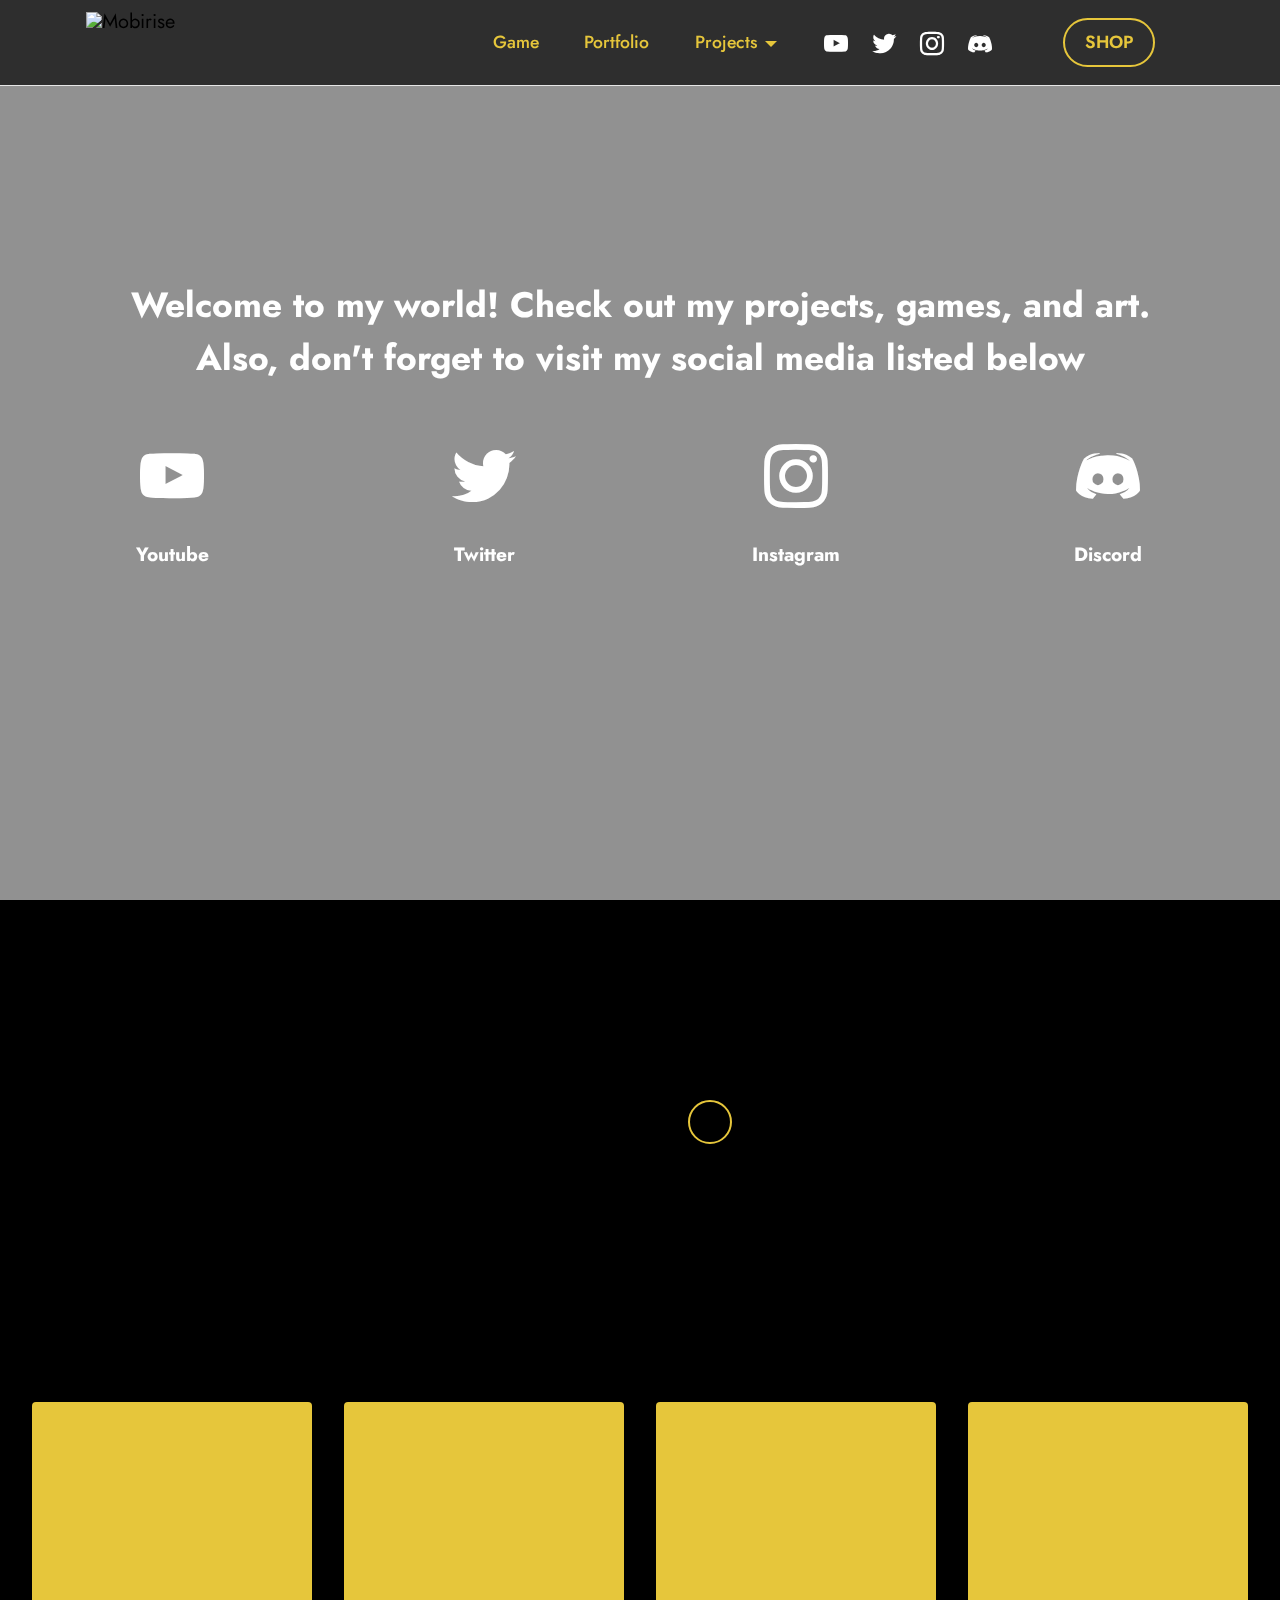
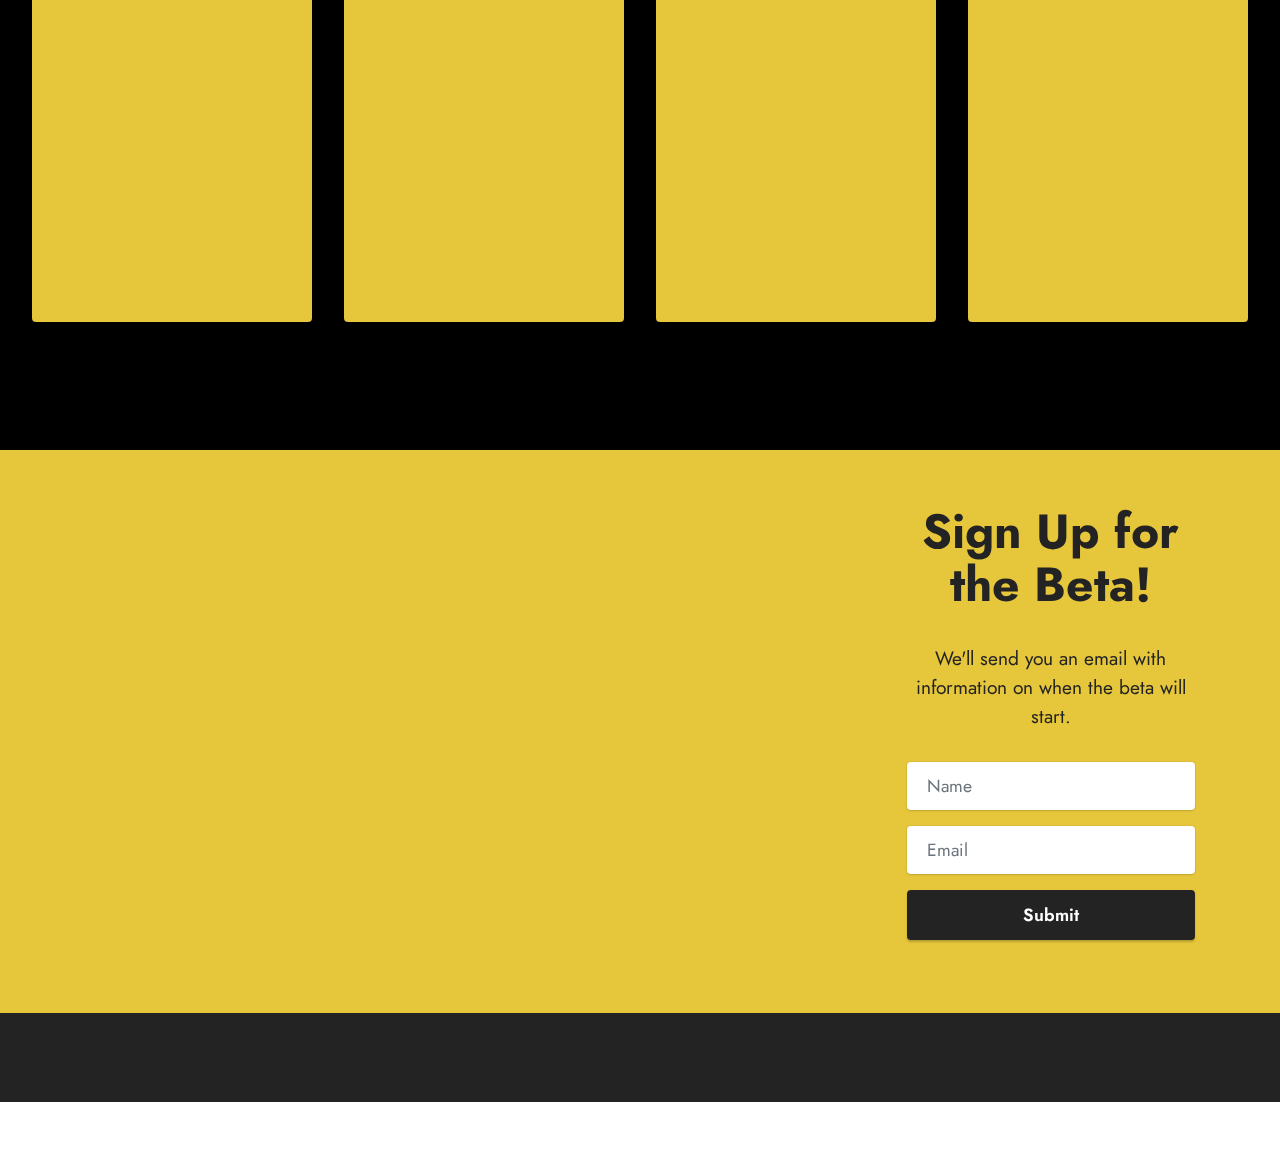
==== commit 1da9f0a5: "1" ====
--- a/index.html
+++ b/index.html
@@ -51,7 +51,7 @@
                 </div>
             </button>
             <div class="collapse navbar-collapse" id="navbarSupportedContent">
-                <ul class="navbar-nav nav-dropdown" data-app-modern-menu="true"><li class="nav-item"><a class="nav-link link text-warning display-4" href="https://mobirise.com">Game</a></li><li class="nav-item"><a class="nav-link link text-warning display-4" href="https://mobirise.com">Portfolio</a></li><li class="nav-item dropdown"><a class="nav-link link text-warning dropdown-toggle show display-4" href="https://mobirise.com" data-toggle="dropdown-submenu" data-bs-toggle="dropdown" data-bs-auto-close="outside" aria-expanded="false">Projects</a><div class="dropdown-menu show" aria-labelledby="dropdown-192" data-bs-popper="none"><a class="text-warning dropdown-item text-primary display-4" href="page1.html#slider1-16">Design</a><a class="text-warning show dropdown-item display-4" href="https://mobirise.com" aria-expanded="true">Avatars<br></a><a class="text-warning show dropdown-item display-4" href="https://mobirise.com">Screenshots<br></a></div></li></ul>
+                <ul class="navbar-nav nav-dropdown" data-app-modern-menu="true"><li class="nav-item"><a class="nav-link link text-warning text-primary display-4" href="index.html#form3-k">Game</a></li><li class="nav-item"><a class="nav-link link text-warning text-primary display-4" href="page1.html#top">Portfolio</a></li><li class="nav-item dropdown"><a class="nav-link link text-warning dropdown-toggle show display-4" href="https://mobirise.com" data-toggle="dropdown-submenu" data-bs-toggle="dropdown" data-bs-auto-close="outside" aria-expanded="true">Projects</a><div class="dropdown-menu show" aria-labelledby="dropdown-192" data-bs-popper="none"><a class="text-warning dropdown-item text-primary display-4" href="page1.html#slider1-16">Design</a><a class="text-warning show dropdown-item display-4" href="https://mobirise.com" aria-expanded="false">Avatars<br></a><a class="text-warning show dropdown-item display-4" href="https://mobirise.com">Screenshots<br></a></div></li></ul>
                 <div class="icons-menu">
                     <a class="iconfont-wrapper" href="https://www.youtube.com/channel/UC1GpTwCLFkQRSBXA1QEHf2Q" target="_blank">
                         <span class="p-2 mbr-iconfont socicon-youtube socicon"></span>
@@ -154,7 +154,7 @@
                             <div class="social-row display-7">
                                 <div class="soc-item">
                                     <a href="index.html#form3-k">
-                                        <span class="mbr-iconfont mobi-mbri-contact-form mobi-mbri"></span>
+                                        <span class="mbr-iconfont mobi-mbri-edit mobi-mbri"></span>
                                     </a>
                                 </div>
                                 
@@ -248,11 +248,11 @@
         <div class="row justify-content-center">
             <div class="col-lg-7 col-12">
                 <div class="image-wrapper">
-                    <img class="w-100" src="https://r.mobirisesite.com/280435/assets/images/features6-h_ldqg2qvy.jpg" alt="Mobirise">
+                    <img class="w-100" src="assets/images/wasd-logo-fixed-v2-1259x936.png" alt="WASD">
                 </div>
             </div>
             <div class="col-lg-3 offset-lg-1 mbr-form" data-form-type="formoid">
-                <form action="https://mobirise.eu/" method="POST" class="mbr-form form-with-styler" data-form-title="Form Name"><input type="hidden" name="email" data-form-email="true" value="q42eH7E17hpcyiKv3zI6xQTvAncVwpiIAA+ZKm/7FXkrMkerfJz3w5DsQ80Icix7FniclSdOGeGZpzJb/BHSbJF50DCyPnjNZoYqQQ8MASEodeEhXzIxDE+BE31m1Ee2">
+                <form action="https://mobirise.eu/" method="POST" class="mbr-form form-with-styler" data-form-title="Form Name"><input type="hidden" name="email" data-form-email="true" value="n2qXoED1WVxBUgnqx8q5M3uC+idPKVreA6c96maLOoo+/gCCi0wmOYktqxejP4590pkNqCqEmJDMRUeST2Znu/dvp/Ed3R2Fg9SmqcaIg4wUzlr7w/P9wn+6MplEZcem">
                     <div class="row">
                         <div hidden="hidden" data-form-alert="" class="alert alert-success col-12">Thanks for sing up!</div>
                         <div hidden="hidden" data-form-alert-danger="" class="alert alert-danger col-12">
@@ -298,7 +298,7 @@
             </div>
         </div>
     </div>
-</section><section class="display-7" style="padding: 0;align-items: center;justify-content: center;flex-wrap: wrap;    align-content: center;display: flex;position: relative;height: 4rem;"><a href="https://mobiri.se/" style="flex: 1 1;height: 4rem;position: absolute;width: 100%;z-index: 1;"><img alt="" style="height: 4rem;" src="[data-uri]"></a><p style="margin: 0;text-align: center;" class="display-7">Made with &#8204;</p><a style="z-index:1" href="https://mobirise.com/drag-drop-website-builder.html">Drag & Drop Website Builder</a></section><script src="assets/bootstrap/js/bootstrap.bundle.min.js"></script>  <script src="assets/parallax/jarallax.js"></script>  <script src="assets/smoothscroll/smooth-scroll.js"></script>  <script src="assets/ytplayer/index.js"></script>  <script src="assets/vimeoplayer/player.js"></script>  <script src="assets/dropdown/js/navbar-dropdown.js"></script>  <script src="assets/theme/js/script.js"></script>  <script src="assets/formoid/formoid.min.js"></script>  
+</section><section class="display-7" style="padding: 0;align-items: center;justify-content: center;flex-wrap: wrap;    align-content: center;display: flex;position: relative;height: 4rem;"><a href="https://mobiri.se/" style="flex: 1 1;height: 4rem;position: absolute;width: 100%;z-index: 1;"><img alt="" style="height: 4rem;" src="[data-uri]"></a><p style="margin: 0;text-align: center;" class="display-7">Made with &#8204;</p><a style="z-index:1" href="https://mobirise.com/html-builder.html">HTML Website Maker</a></section><script src="assets/bootstrap/js/bootstrap.bundle.min.js"></script>  <script src="assets/parallax/jarallax.js"></script>  <script src="assets/smoothscroll/smooth-scroll.js"></script>  <script src="assets/ytplayer/index.js"></script>  <script src="assets/vimeoplayer/player.js"></script>  <script src="assets/dropdown/js/navbar-dropdown.js"></script>  <script src="assets/theme/js/script.js"></script>  <script src="assets/formoid/formoid.min.js"></script>  
   
   
  <div id="scrollToTop" class="scrollToTop mbr-arrow-up"><a style="text-align: center;"><i class="mbr-arrow-up-icon mbr-arrow-up-icon-cm cm-icon cm-icon-smallarrow-up"></i></a></div>
--- a/assets/mobirise/css/mbr-additional.css
+++ b/assets/mobirise/css/mbr-additional.css
@@ -871,8 +871,8 @@
   color: #e6c63b;
 }
 .cid-tuVKXSpWH1 {
-  padding-top: 0rem;
-  padding-bottom: 0rem;
+  padding-top: 1rem;
+  padding-bottom: 1rem;
   background-color: #e6c63b;
 }
 @media (min-width: 991px) {
@@ -917,7 +917,10 @@
   align-items: center;
 }
 .cid-tuVKXSpWH1 .mbr-section-title {
-  text-align: left;
+  text-align: center;
+}
+.cid-tuVKXSpWH1 .mbr-text {
+  text-align: center;
 }
 .cid-tuW4ptuMAs {
   padding-top: 30px;
@@ -1271,7 +1274,7 @@
 .cid-tuWhlAQOGW {
   padding-top: 0rem;
   padding-bottom: 0rem;
-  background-color: #fafafa;
+  background-color: #000000;
 }
 .cid-tuWhlAQOGW .carousel {
   height: 800px;
--- a/assets/mobirise/css/mbr-additional.css
+++ b/assets/mobirise/css/mbr-additional.css
@@ -871,8 +871,8 @@
   color: #e6c63b;
 }
 .cid-tuVKXSpWH1 {
-  padding-top: 0rem;
-  padding-bottom: 0rem;
+  padding-top: 1rem;
+  padding-bottom: 1rem;
   background-color: #e6c63b;
 }
 @media (min-width: 991px) {
@@ -917,7 +917,10 @@
   align-items: center;
 }
 .cid-tuVKXSpWH1 .mbr-section-title {
-  text-align: left;
+  text-align: center;
+}
+.cid-tuVKXSpWH1 .mbr-text {
+  text-align: center;
 }
 .cid-tuW4ptuMAs {
   padding-top: 30px;
@@ -1271,7 +1274,7 @@
 .cid-tuWhlAQOGW {
   padding-top: 0rem;
   padding-bottom: 0rem;
-  background-color: #fafafa;
+  background-color: #000000;
 }
 .cid-tuWhlAQOGW .carousel {
   height: 800px;
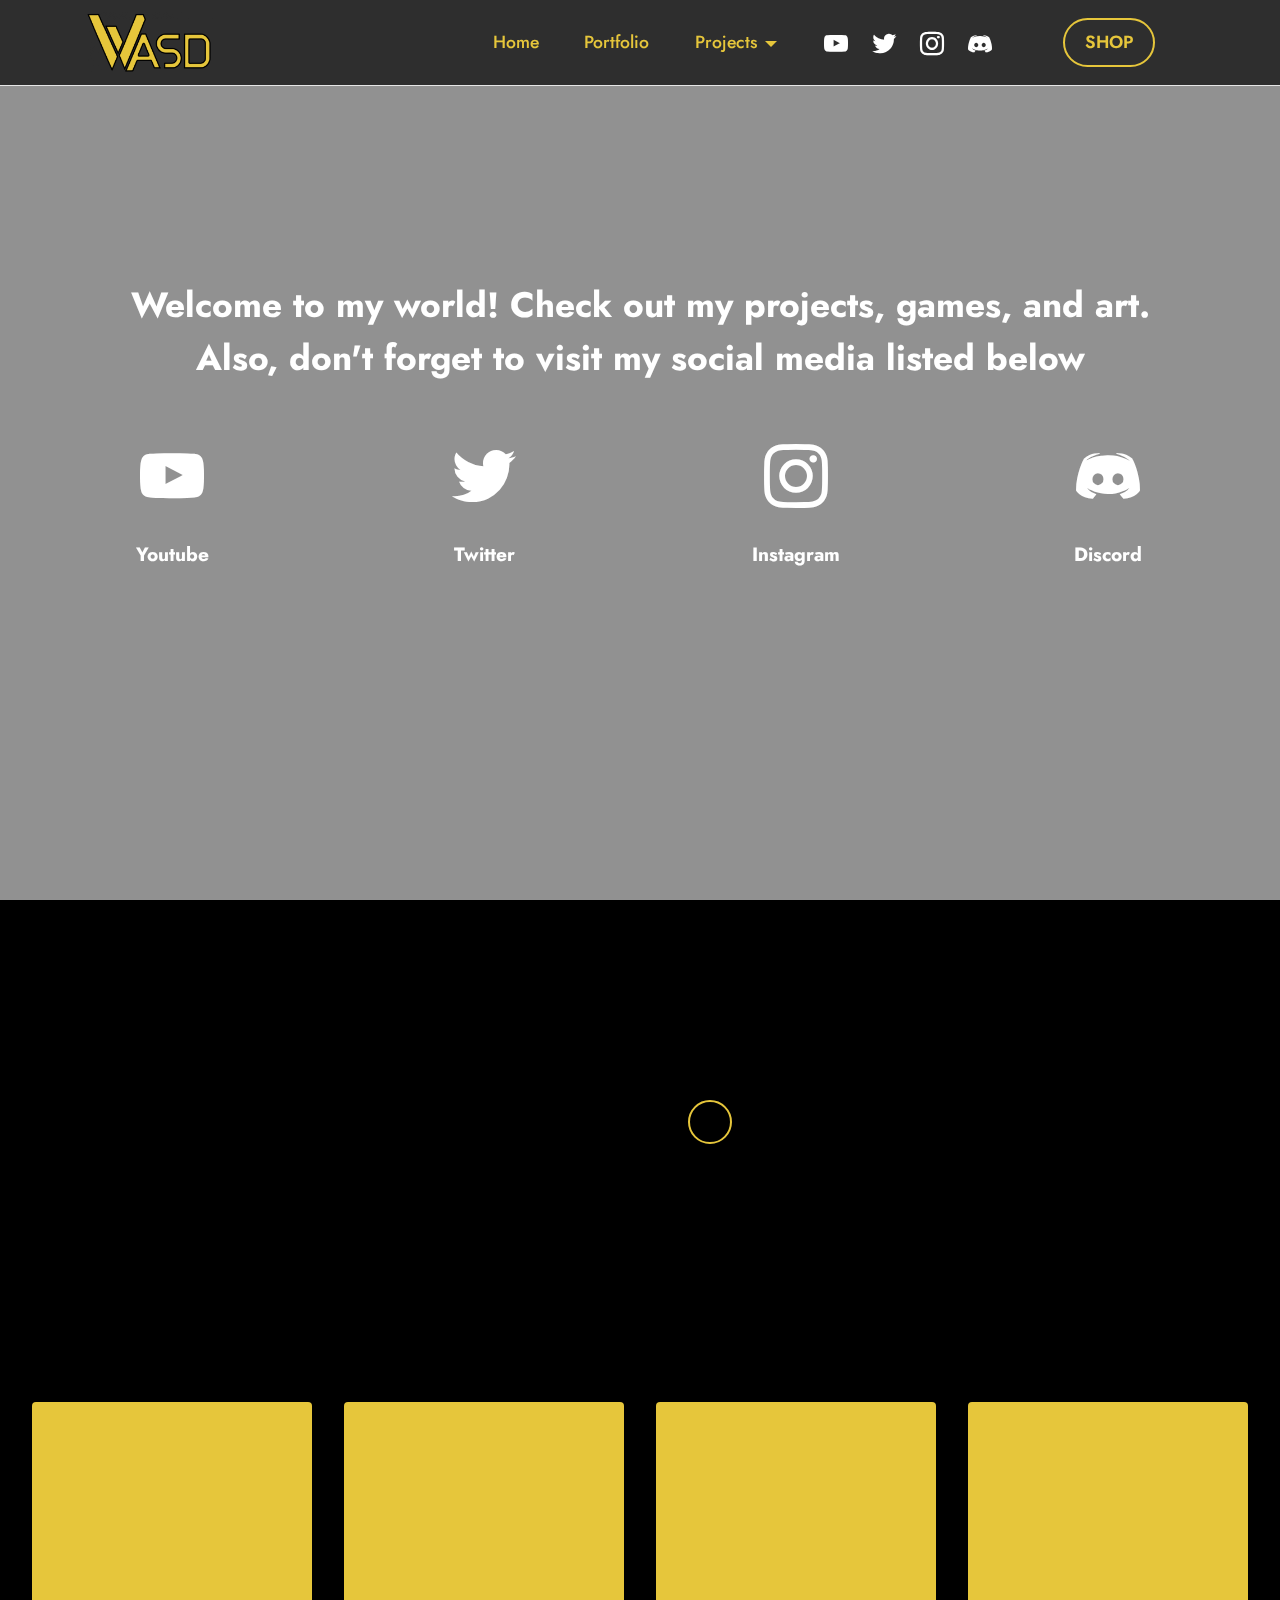
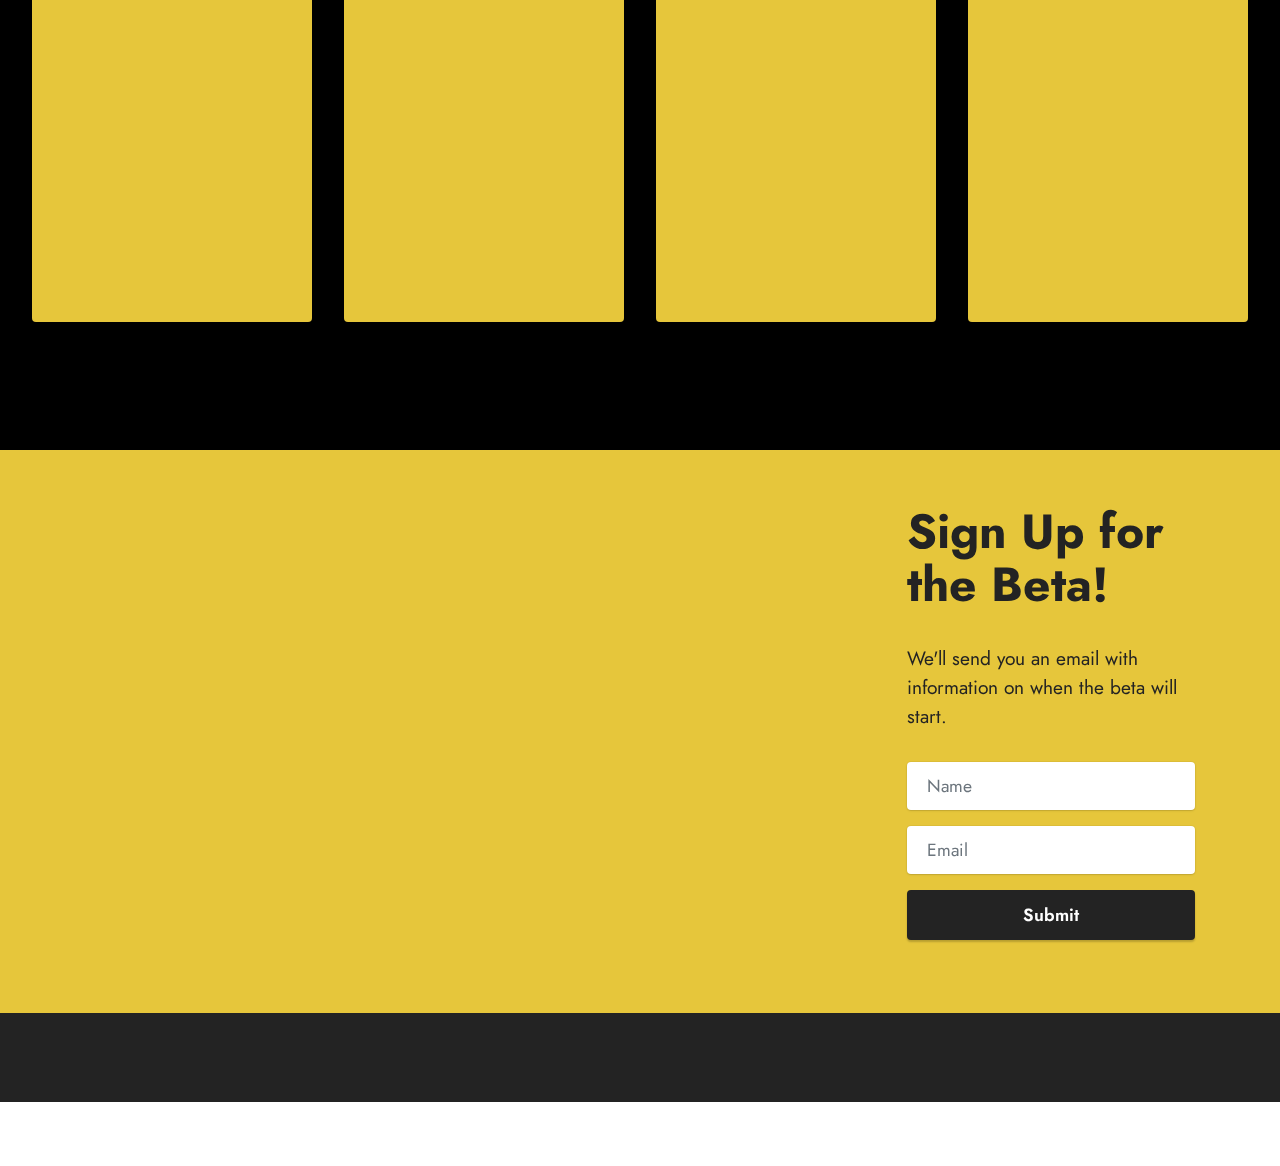
==== commit 71e4894c: "Fixed" ====
--- a/index.html
+++ b/index.html
@@ -36,8 +36,8 @@
         <div class="container">
             <div class="navbar-brand">
                 <span class="navbar-logo">
-                    <a href="https://mobiri.se">
-                        <img src="https://r.mobirisesite.com/280435/assets/images/logo-h_ldqg5qrx.png" alt="Mobirise" style="height: 3.8rem;">
+                    <a href="index.html#top">
+                        <img src="assets/images/wasd-logo-recollor-transp-small-228x108.png" alt="Luke.WASD" style="height: 3.8rem;">
                     </a>
                 </span>
                 
@@ -51,22 +51,23 @@
                 </div>
             </button>
             <div class="collapse navbar-collapse" id="navbarSupportedContent">
-                <ul class="navbar-nav nav-dropdown" data-app-modern-menu="true"><li class="nav-item"><a class="nav-link link text-warning text-primary display-4" href="index.html#form3-k">Game</a></li><li class="nav-item"><a class="nav-link link text-warning text-primary display-4" href="page1.html#top">Portfolio</a></li><li class="nav-item dropdown"><a class="nav-link link text-warning dropdown-toggle show display-4" href="https://mobirise.com" data-toggle="dropdown-submenu" data-bs-toggle="dropdown" data-bs-auto-close="outside" aria-expanded="true">Projects</a><div class="dropdown-menu show" aria-labelledby="dropdown-192" data-bs-popper="none"><a class="text-warning dropdown-item text-primary display-4" href="page1.html#slider1-16">Design</a><a class="text-warning show dropdown-item display-4" href="https://mobirise.com" aria-expanded="false">Avatars<br></a><a class="text-warning show dropdown-item display-4" href="https://mobirise.com">Screenshots<br></a></div></li></ul>
+                <ul class="navbar-nav nav-dropdown" data-app-modern-menu="true"><li class="nav-item"><a class="nav-link link text-primary display-4" href="index.html#header19-m">Home</a></li><li class="nav-item"><a class="nav-link link text-primary display-4" href="index.html#gallery3-r">Portfolio</a></li>
+                    <li class="nav-item dropdown"><a class="nav-link link text-primary dropdown-toggle display-4" href="https://mobirise.com" data-toggle="dropdown-submenu" data-bs-toggle="dropdown" data-bs-auto-close="outside" aria-expanded="false">Projects<br></a><div class="dropdown-menu" aria-labelledby="dropdown-555"><a class="text-primary dropdown-item show display-4" href="https://www.redbubble.com/studio/dashboard" aria-expanded="false">T-Shirts and Other</a><a class="text-primary show dropdown-item display-4" href="https://mobirise.com">Avatars fro free<br></a><a class="text-primary show dropdown-item display-4" href="page2.html#top">Screenshots</a></div></li></ul>
                 <div class="icons-menu">
-                    <a class="iconfont-wrapper" href="https://www.youtube.com/channel/UC1GpTwCLFkQRSBXA1QEHf2Q" target="_blank">
+                    <a class="iconfont-wrapper" href="https://mobiri.se" target="_blank">
                         <span class="p-2 mbr-iconfont socicon-youtube socicon"></span>
                     </a>
-                    <a class="iconfont-wrapper" href="https://twitter.com/Luke_wasd" target="_blank">
+                    <a class="iconfont-wrapper" href="https://mobiri.se" target="_blank">
                         <span class="p-2 mbr-iconfont socicon-twitter socicon"></span>
                     </a>
-                    <a class="iconfont-wrapper" href="https://www.instagram.com/luke.wasd/" target="_blank">
+                    <a class="iconfont-wrapper" href="https://mobiri.se" target="_blank">
                         <span class="p-2 mbr-iconfont socicon-instagram socicon"></span>
                     </a>
-                    <a class="iconfont-wrapper" href="https://discord.gg/sv7TkA5vRk" target="_blank">
+                    <a class="iconfont-wrapper" href="https://mobiri.se" target="_blank">
                         <span class="p-2 mbr-iconfont socicon-discord socicon" style="color: rgb(255, 255, 255); fill: rgb(255, 255, 255);"></span>
                     </a>
                 </div>
-                <div class="navbar-buttons mbr-section-btn"><a class="btn btn-warning-outline display-4" href="https://www.redbubble.com/studio/dashboard" target="_blank">SHOP</a></div>
+                <div class="navbar-buttons mbr-section-btn"><a class="btn btn-primary-outline display-4" href="https://mobiri.se">SHOP</a></div>
             </div>
         </div>
     </nav>
@@ -92,7 +93,7 @@
                     <div class="col-12 col-md-6 col-lg-3">
                         <div class="card-wrapper">
                             <div class="card-box align-center">
-                                <a href="https://www.youtube.com/channel/UC1GpTwCLFkQRSBXA1QEHf2Q" target="_blank"><span class="mbr-iconfont socicon-youtube socicon"></span></a>
+                                <span class="mbr-iconfont socicon-youtube socicon"></span>
                                 <h4 class="card-title align-center mbr-black mbr-fonts-style display-7">
                                     <strong>Youtube</strong></h4>
                             </div>
@@ -101,7 +102,7 @@
                     <div class="col-12 col-md-6 col-lg-3">
                         <div class="card-wrapper">
                             <div class="card-box align-center">
-                                <a href="https://twitter.com/Luke_wasd" target="_blank"><span class="mbr-iconfont socicon-twitter socicon"></span></a>
+                                <span class="mbr-iconfont socicon-twitter socicon"></span>
                                 <h4 class="card-title align-center mbr-black mbr-fonts-style display-7">
                                     <strong>Twitter</strong></h4>
                             </div>
@@ -110,7 +111,7 @@
                     <div class="col-12 col-md-6 col-lg-3">
                         <div class="card-wrapper">
                             <div class="card-box align-center">
-                                <a href="https://www.instagram.com/luke.wasd/" target="_blank"><span class="mbr-iconfont socicon-instagram socicon"></span></a>
+                                <span class="mbr-iconfont socicon-instagram socicon"></span>
                                 <h4 class="card-title align-center mbr-black mbr-fonts-style display-7">
                                     <strong>Instagram</strong></h4>
                             </div>
@@ -119,7 +120,7 @@
                     <div class="col-12 col-md-6 col-lg-3">
                         <div class="card-wrapper">
                             <div class="card-box align-center">
-                                <a href="https://discord.gg/sv7TkA5vRk" target="_blank"><span class="mbr-iconfont socicon-discord socicon"></span></a>
+                                <span class="mbr-iconfont socicon-discord socicon"></span>
                                 <h4 class="card-title align-center mbr-black mbr-fonts-style display-7">
                                     <strong>Discord</strong><strong><br></strong></h4>
                             </div>
@@ -153,8 +154,8 @@
                             </p>
                             <div class="social-row display-7">
                                 <div class="soc-item">
-                                    <a href="index.html#form3-k">
-                                        <span class="mbr-iconfont mobi-mbri-edit mobi-mbri"></span>
+                                    <a href="https://www.facebook.com/Mobirise/" target="_blank">
+                                        <span class="mbr-iconfont mobi-mbri-contact-form mobi-mbri"></span>
                                     </a>
                                 </div>
                                 
@@ -172,50 +173,51 @@
     </div>
 </section>
 
-<section data-bs-version="5.1" class="gallery3 cid-tuW80Ma3AK" id="gallery3-r">
+<section data-bs-version="5.1" class="gallery3 cid-tuYYCgEfEl" id="gallery3-r">
     
     
     <div class="container-fluid">
         <div class="mbr-section-head">
-            <h4 class="mbr-section-title mbr-fonts-style align-center mb-0 display-2"><strong>Projects</strong></h4>
+            <h4 class="mbr-section-title mbr-fonts-style align-center mb-0 display-2"><strong>My Projects</strong></h4>
             <h5 class="mbr-section-subtitle mbr-fonts-style align-center mb-0 mt-2 display-5">&nbsp;</h5>
         </div>
         <div class="row mt-4">
-            <div class="item features-image сol-12 col-md-6 col-lg-3 active">
+            <div class="item features-image сol-12 col-md-6 col-lg-3">
                 <div class="item-wrapper">
                     <div class="item-img">
-                        <img src="assets/images/rabit-2-838x838.png" alt="T-Shirt Design" data-slide-to="0" data-bs-slide-to="0">
+                        <a href="https://www.redbubble.com/studio/dashboard" target="_blank"><img src="assets/images/rabit-2-838x838.png" alt="Minilop"></a>
                     </div>
                     <div class="item-content">
                         <h5 class="item-title mbr-fonts-style display-7"><strong>T-shirt design and other</strong></h5>
                         
-                        <p class="mbr-text mbr-fonts-style mt-3 display-7">One of first design for <a href="https://www.redbubble.com/studio/dashboard" class="text-black" target="_blank"><strong><em>redbubble.com</em></strong></a> shop. (phone case, t-shirts and other)</p>
+                        <p class="mbr-text mbr-fonts-style mt-3 display-7">One of first design for redbubble.com shop. (phone case, t-shirts and other)<br></p>
                     </div>
                     
                 </div>
-            </div><div class="item features-image сol-12 col-md-6 col-lg-3">
-                <div class="item-wrapper">
-                    <div class="item-img">
-                        <img src="assets/images/avatar-838x838.png" alt="Avatar" data-slide-to="1" data-bs-slide-to="1">
-                    </div>
-                    <div class="item-content">
-                        <h5 class="item-title mbr-fonts-style display-7"><strong>Avatars</strong></h5>
-                        
-                        <p class="mbr-text mbr-fonts-style mt-3 display-7">Fell free to take one and use it on discord server or wherever You want. <strong>Click here.</strong></p>
-                    </div>
-                    
-                </div>
-            </div>
-            
+            </div>
             <div class="item features-image сol-12 col-md-6 col-lg-3">
                 <div class="item-wrapper">
                     <div class="item-img">
-                        <img src="assets/images/wasd-sign-838x838.png" alt="T-Shirt Design">
+                        <img src="assets/images/avatar-838x838.png" alt="Avatar - Human">
+                    </div>
+                    <div class="item-content">
+                        <h5 class="item-title mbr-fonts-style display-7">
+                            <strong>Avatars</strong><strong><br></strong></h5>
+                        
+                        <p class="mbr-text mbr-fonts-style mt-3 display-7">Fell free to take one and use it on discord server or wherever You want.<br></p>
+                    </div>
+                    
+                </div>
+            </div>
+            <div class="item features-image сol-12 col-md-6 col-lg-3">
+                <div class="item-wrapper">
+                    <div class="item-img">
+                        <img src="assets/images/wasd-sign-838x838.png" alt="Wasd World">
                     </div>
                     <div class="item-content">
                         <h5 class="item-title mbr-fonts-style display-7"><strong>Gallery of Screenshots</strong></h5>
                         
-                        <p class="mbr-text mbr-fonts-style mt-3 display-7">'Cool' <strong>screenshots</strong>, good for wallpaper or just some background for other projects.</p>
+                        <p class="mbr-text mbr-fonts-style mt-3 display-7">'Cool' screenshots, good for wallpaper or just some background for other projects.<br></p>
                     </div>
                     
                 </div>
@@ -223,13 +225,14 @@
             <div class="item features-image сol-12 col-md-6 col-lg-3">
                 <div class="item-wrapper">
                     <div class="item-img">
-                        <a href="index.html#form3-k"><img src="assets/images/logo-838x838.png" alt="Game Project" title=""></a>
+                        <a href="index.html#form3-k"><img src="assets/images/wasd-city-fix-838x838.png" alt="Wasd Game" title=""></a>
                     </div>
                     <div class="item-content">
                         <h5 class="item-title mbr-fonts-style display-7">
                             <strong>WASD Game</strong></h5>
                         
-                        <p class="mbr-text mbr-fonts-style mt-3 display-7">More information available soon.<br><a href="index.html#form3-k" class="text-black"><strong><em>Sing up</em></strong></a> for information</p>
+                        <p class="mbr-text mbr-fonts-style mt-3 display-7">More information available soon.
+<br>Sing up for information<br></p>
                     </div>
                     
                 </div>
@@ -248,13 +251,13 @@
         <div class="row justify-content-center">
             <div class="col-lg-7 col-12">
                 <div class="image-wrapper">
-                    <img class="w-100" src="assets/images/wasd-logo-fixed-v2-1259x936.png" alt="WASD">
+                    <img class="w-100" src="assets/images/wasd-logo-fixed-v2-1259x936.png" alt="WASD Game">
                 </div>
             </div>
             <div class="col-lg-3 offset-lg-1 mbr-form" data-form-type="formoid">
-                <form action="https://mobirise.eu/" method="POST" class="mbr-form form-with-styler" data-form-title="Form Name"><input type="hidden" name="email" data-form-email="true" value="n2qXoED1WVxBUgnqx8q5M3uC+idPKVreA6c96maLOoo+/gCCi0wmOYktqxejP4590pkNqCqEmJDMRUeST2Znu/dvp/Ed3R2Fg9SmqcaIg4wUzlr7w/P9wn+6MplEZcem">
+                <form action="https://mobirise.eu/" method="POST" class="mbr-form form-with-styler" data-form-title="Form Name"><input type="hidden" name="email" data-form-email="true" value="7GJnpweGTToW2sODcNDrPCfuUvp71uMgM+N7YYPx8U8lPHHgj54kJYdtdfgtHfRopVHFB2UzS6DrQmkYgP2U5p9jZ6DPW8g4tBDl7PcKSj6qtFnxdoogCxLwVOrXZBG7">
                     <div class="row">
-                        <div hidden="hidden" data-form-alert="" class="alert alert-success col-12">Thanks for sing up!</div>
+                        <div hidden="hidden" data-form-alert="" class="alert alert-success col-12">Success!</div>
                         <div hidden="hidden" data-form-alert-danger="" class="alert alert-danger col-12">
                             Oops...! some problem!
                         </div>
@@ -298,7 +301,7 @@
             </div>
         </div>
     </div>
-</section><section class="display-7" style="padding: 0;align-items: center;justify-content: center;flex-wrap: wrap;    align-content: center;display: flex;position: relative;height: 4rem;"><a href="https://mobiri.se/" style="flex: 1 1;height: 4rem;position: absolute;width: 100%;z-index: 1;"><img alt="" style="height: 4rem;" src="[data-uri]"></a><p style="margin: 0;text-align: center;" class="display-7">Made with &#8204;</p><a style="z-index:1" href="https://mobirise.com/html-builder.html">HTML Website Maker</a></section><script src="assets/bootstrap/js/bootstrap.bundle.min.js"></script>  <script src="assets/parallax/jarallax.js"></script>  <script src="assets/smoothscroll/smooth-scroll.js"></script>  <script src="assets/ytplayer/index.js"></script>  <script src="assets/vimeoplayer/player.js"></script>  <script src="assets/dropdown/js/navbar-dropdown.js"></script>  <script src="assets/theme/js/script.js"></script>  <script src="assets/formoid/formoid.min.js"></script>  
+</section><section class="display-7" style="padding: 0;align-items: center;justify-content: center;flex-wrap: wrap;    align-content: center;display: flex;position: relative;height: 4rem;"><a href="https://mobiri.se/2946037" style="flex: 1 1;height: 4rem;position: absolute;width: 100%;z-index: 1;"><img alt="" style="height: 4rem;" src="[data-uri]"></a><p style="margin: 0;text-align: center;" class="display-7">Created with &#8204;</p><a style="z-index:1" href="https://mobirise.com/html-builder.html">HTML Builder</a></section><script src="assets/bootstrap/js/bootstrap.bundle.min.js"></script>  <script src="assets/parallax/jarallax.js"></script>  <script src="assets/smoothscroll/smooth-scroll.js"></script>  <script src="assets/ytplayer/index.js"></script>  <script src="assets/vimeoplayer/player.js"></script>  <script src="assets/dropdown/js/navbar-dropdown.js"></script>  <script src="assets/theme/js/script.js"></script>  <script src="assets/formoid/formoid.min.js"></script>  
   
   
  <div id="scrollToTop" class="scrollToTop mbr-arrow-up"><a style="text-align: center;"><i class="mbr-arrow-up-icon mbr-arrow-up-icon-cm cm-icon cm-icon-smallarrow-up"></i></a></div>
--- a/assets/mobirise/css/mbr-additional.css
+++ b/assets/mobirise/css/mbr-additional.css
@@ -99,7 +99,7 @@
   border-radius: 4px;
 }
 .bg-primary {
-  background-color: #000000 !important;
+  background-color: #e6c63b !important;
 }
 .bg-success {
   background-color: #40b0bf !important;
@@ -115,8 +115,8 @@
 }
 .btn-primary,
 .btn-primary:active {
-  background-color: #000000 !important;
-  border-color: #000000 !important;
+  background-color: #e6c63b !important;
+  border-color: #e6c63b !important;
   color: #ffffff !important;
   box-shadow: 0 2px 2px 0 rgba(0, 0, 0, 0.2);
 }
@@ -125,15 +125,15 @@
 .btn-primary.focus,
 .btn-primary.active {
   color: #ffffff !important;
-  background-color: #000000 !important;
-  border-color: #000000 !important;
+  background-color: #b39617 !important;
+  border-color: #b39617 !important;
   box-shadow: 0 2px 5px 0 rgba(0, 0, 0, 0.2);
 }
 .btn-primary.disabled,
 .btn-primary:disabled {
   color: #ffffff !important;
-  background-color: #000000 !important;
-  border-color: #000000 !important;
+  background-color: #b39617 !important;
+  border-color: #b39617 !important;
 }
 .btn-secondary,
 .btn-secondary:active {
@@ -292,23 +292,23 @@
 .btn-primary-outline,
 .btn-primary-outline:active {
   background-color: transparent !important;
-  border-color: #000000;
-  color: #000000;
+  border-color: #e6c63b;
+  color: #e6c63b;
 }
 .btn-primary-outline:hover,
 .btn-primary-outline:focus,
 .btn-primary-outline.focus,
 .btn-primary-outline.active {
-  color: #000000 !important;
+  color: #b39617 !important;
   background-color: transparent!important;
-  border-color: #000000 !important;
+  border-color: #b39617 !important;
   box-shadow: none!important;
 }
 .btn-primary-outline.disabled,
 .btn-primary-outline:disabled {
   color: #ffffff !important;
-  background-color: #000000 !important;
-  border-color: #000000 !important;
+  background-color: #e6c63b !important;
+  border-color: #e6c63b !important;
 }
 .btn-secondary-outline,
 .btn-secondary-outline:active {
@@ -458,7 +458,7 @@
   border-color: #fafafa !important;
 }
 .text-primary {
-  color: #000000 !important;
+  color: #e6c63b !important;
 }
 .text-secondary {
   color: #ff6666 !important;
@@ -484,7 +484,7 @@
 a.text-primary:hover,
 a.text-primary:focus,
 a.text-primary.active {
-  color: #000000 !important;
+  color: #a68b15 !important;
 }
 a.text-secondary:hover,
 a.text-secondary:focus,
@@ -535,7 +535,7 @@
   background-position: 0px 1.2em;
 }
 .nav-tabs .nav-link.active {
-  color: #000000;
+  color: #e6c63b;
 }
 .nav-tabs .nav-link:not(.active) {
   color: #232323;
@@ -559,8 +559,8 @@
   border-radius: 100px !important;
 }
 .mbr-gallery-filter li.active .btn {
-  background-color: #000000;
-  border-color: #000000;
+  background-color: #e6c63b;
+  border-color: #e6c63b;
   color: #ffffff;
 }
 .mbr-gallery-filter li.active .btn:focus {
@@ -571,11 +571,11 @@
 }
 a,
 a:hover {
-  color: #000000;
+  color: #e6c63b;
 }
 .mbr-plan-header.bg-primary .mbr-plan-subtitle,
 .mbr-plan-header.bg-primary .mbr-plan-price-desc {
-  color: #b3b3b3;
+  color: #fdfbf0;
 }
 .mbr-plan-header.bg-success .mbr-plan-subtitle,
 .mbr-plan-header.bg-success .mbr-plan-price-desc {
@@ -609,7 +609,7 @@
 .form-control:hover,
 .form-control:focus {
   box-shadow: rgba(0, 0, 0, 0.07) 0px 1px 1px 0px, rgba(0, 0, 0, 0.07) 0px 1px 3px 0px, rgba(0, 0, 0, 0.03) 0px 0px 0px 1px;
-  border-color: #000000 !important;
+  border-color: #e6c63b !important;
 }
 .form-control:-webkit-input-placeholder {
   font-family: 'Jost', sans-serif;
@@ -621,7 +621,7 @@
   font-size: 1.375rem;
 }
 blockquote {
-  border-color: #000000;
+  border-color: #e6c63b;
 }
 /* Forms */
 .mbr-form .input-group-btn a.btn {
@@ -639,14 +639,14 @@
 }
 .jq-selectbox li:hover,
 .jq-selectbox li.selected {
-  background-color: #000000;
+  background-color: #e6c63b;
   color: #ffffff;
 }
 .jq-number__spin {
   transition: 0.25s ease;
 }
 .jq-number__spin:hover {
-  border-color: #000000;
+  border-color: #e6c63b;
 }
 .jq-selectbox .jq-selectbox__trigger-arrow,
 .jq-number__spin.minus:after,
@@ -658,14 +658,14 @@
 .jq-selectbox:hover .jq-selectbox__trigger-arrow,
 .jq-number__spin.minus:hover:after,
 .jq-number__spin.plus:hover:after {
-  border-top-color: #000000;
-  border-bottom-color: #000000;
+  border-top-color: #e6c63b;
+  border-bottom-color: #e6c63b;
 }
 .xdsoft_datetimepicker .xdsoft_calendar td.xdsoft_default,
 .xdsoft_datetimepicker .xdsoft_calendar td.xdsoft_current,
 .xdsoft_datetimepicker .xdsoft_timepicker .xdsoft_time_box > div > div.xdsoft_current {
-  color: #ffffff !important;
-  background-color: #000000 !important;
+  color: #000000 !important;
+  background-color: #e6c63b !important;
   box-shadow: none !important;
 }
 .xdsoft_datetimepicker .xdsoft_calendar td:hover,
@@ -696,7 +696,7 @@
   top: 50%;
   left: 50%;
   transform: translateX(-50%) translateY(-50%);
-  background-image: url("data:image/svg+xml;charset=UTF-8,%3csvg width='32' height='32' viewBox='0 0 64 64' xmlns='http://www.w3.org/2000/svg' stroke='%23000000' %3e%3cg fill='none' fill-rule='evenodd'%3e%3cg transform='translate(16 16)' stroke-width='2'%3e%3ccircle stroke-opacity='.5' cx='16' cy='16' r='16'/%3e%3cpath d='M32 16c0-9.94-8.06-16-16-16'%3e%3canimateTransform attributeName='transform' type='rotate' from='0 16 16' to='360 16 16' dur='1s' repeatCount='indefinite'/%3e%3c/path%3e%3c/g%3e%3c/g%3e%3c/svg%3e");
+  background-image: url("data:image/svg+xml;charset=UTF-8,%3csvg width='32' height='32' viewBox='0 0 64 64' xmlns='http://www.w3.org/2000/svg' stroke='%23e6c63b' %3e%3cg fill='none' fill-rule='evenodd'%3e%3cg transform='translate(16 16)' stroke-width='2'%3e%3ccircle stroke-opacity='.5' cx='16' cy='16' r='16'/%3e%3cpath d='M32 16c0-9.94-8.06-16-16-16'%3e%3canimateTransform attributeName='transform' type='rotate' from='0 16 16' to='360 16 16' dur='1s' repeatCount='indefinite'/%3e%3c/path%3e%3c/g%3e%3c/g%3e%3c/svg%3e");
 }
 section.lazy-placeholder:after {
   opacity: 0.5;
@@ -815,24 +815,24 @@
 .cid-tuVRwHv3L4 .card-title {
   color: #e6c63b;
 }
-.cid-tuW80Ma3AK {
+.cid-tuYYCgEfEl {
   padding-top: 6rem;
   padding-bottom: 6rem;
   background-color: #000000;
 }
-.cid-tuW80Ma3AK img,
-.cid-tuW80Ma3AK .item-img {
+.cid-tuYYCgEfEl img,
+.cid-tuYYCgEfEl .item-img {
   width: 100%;
 }
-.cid-tuW80Ma3AK .item:focus,
-.cid-tuW80Ma3AK span:focus {
+.cid-tuYYCgEfEl .item:focus,
+.cid-tuYYCgEfEl span:focus {
   outline: none;
 }
-.cid-tuW80Ma3AK .item {
+.cid-tuYYCgEfEl .item {
   cursor: pointer;
   margin-bottom: 2rem;
 }
-.cid-tuW80Ma3AK .item-wrapper {
+.cid-tuYYCgEfEl .item-wrapper {
   position: relative;
   border-radius: 4px;
   background: #e6c63b;
@@ -841,34 +841,30 @@
   flex-flow: column nowrap;
 }
 @media (min-width: 992px) {
-  .cid-tuW80Ma3AK .item-wrapper .item-content {
+  .cid-tuYYCgEfEl .item-wrapper .item-content {
     padding: 2rem;
   }
 }
 @media (max-width: 991px) {
-  .cid-tuW80Ma3AK .item-wrapper .item-content {
+  .cid-tuYYCgEfEl .item-wrapper .item-content {
     padding: 1rem;
   }
 }
-.cid-tuW80Ma3AK .mbr-section-btn {
+.cid-tuYYCgEfEl .mbr-section-btn {
   margin-top: auto !important;
 }
-.cid-tuW80Ma3AK .mbr-section-title {
+.cid-tuYYCgEfEl .mbr-section-title {
   color: #e6c63b;
 }
-.cid-tuW80Ma3AK .mbr-text,
-.cid-tuW80Ma3AK .mbr-section-btn {
+.cid-tuYYCgEfEl .mbr-text,
+.cid-tuYYCgEfEl .mbr-section-btn {
   text-align: left;
-  color: #000000;
-}
-.cid-tuW80Ma3AK .item-title {
+}
+.cid-tuYYCgEfEl .item-title {
   text-align: left;
 }
-.cid-tuW80Ma3AK .item-subtitle {
+.cid-tuYYCgEfEl .item-subtitle {
   text-align: center;
-}
-.cid-tuW80Ma3AK .mbr-section-subtitle {
-  color: #e6c63b;
 }
 .cid-tuVKXSpWH1 {
   padding-top: 1rem;
@@ -917,10 +913,7 @@
   align-items: center;
 }
 .cid-tuVKXSpWH1 .mbr-section-title {
-  text-align: center;
-}
-.cid-tuVKXSpWH1 .mbr-text {
-  text-align: center;
+  text-align: left;
 }
 .cid-tuW4ptuMAs {
   padding-top: 30px;
@@ -963,7 +956,7 @@
 }
 .cid-s48OLK6784 .dropdown-item:hover,
 .cid-s48OLK6784 .dropdown-item:focus {
-  background: #000000 !important;
+  background: #e6c63b !important;
   color: white !important;
 }
 .cid-s48OLK6784 .nav-dropdown .link {
@@ -1271,201 +1264,65 @@
     left: -1rem;
   }
 }
-.cid-tuWhlAQOGW {
-  padding-top: 0rem;
-  padding-bottom: 0rem;
+.cid-tuZ24TK9qw {
+  padding-top: 6rem;
+  padding-bottom: 6rem;
   background-color: #000000;
 }
-.cid-tuWhlAQOGW .carousel {
-  height: 800px;
-}
-.cid-tuWhlAQOGW .carousel img {
+.cid-tuZ24TK9qw img,
+.cid-tuZ24TK9qw .item-img {
   width: 100%;
+}
+.cid-tuZ24TK9qw .item:focus,
+.cid-tuZ24TK9qw span:focus {
+  outline: none;
+}
+.cid-tuZ24TK9qw .item {
+  cursor: pointer;
+  margin-bottom: 2rem;
+  position: relative;
+}
+.cid-tuZ24TK9qw .item-wrapper {
+  position: unset;
+  border-radius: 4px;
+  background: #e6c63b;
   height: 100%;
-  object-fit: cover;
-}
-.cid-tuWhlAQOGW .carousel-item,
-.cid-tuWhlAQOGW .carousel-inner {
-  height: 100%;
-}
-.cid-tuWhlAQOGW .carousel-caption {
-  bottom: 40px;
-}
-.cid-tuWhlAQOGW .mobi-mbri-arrow-next {
-  margin-left: 5px;
-}
-.cid-tuWhlAQOGW .mobi-mbri-arrow-prev {
-  margin-right: 5px;
-}
-.cid-tuWhlAQOGW .carousel-control:hover {
-  background: #1b1b1b;
-  color: #fff;
-  opacity: 1;
-}
-.cid-tuWhlAQOGW .item-wrapper {
-  width: 100%;
-}
-@media (max-width: 767px) {
-  .cid-tuWhlAQOGW .container .carousel-control {
-    margin-bottom: 0;
-  }
-  .cid-tuWhlAQOGW .content-slider-wrap {
-    width: 100% !important;
-  }
-}
-.cid-tuWhlAQOGW .container .carousel-indicators {
-  margin-bottom: 3px;
-}
-.cid-tuWhlAQOGW .carousel-control {
-  top: 50%;
-  width: 60px;
-  height: 60px;
-  margin-top: -1.5rem;
-  font-size: 22px;
-  background-color: rgba(0, 0, 0, 0.5);
-  border: 2px solid #fff;
-  border-radius: 50%;
-  transition: all 0.3s;
-}
-.cid-tuWhlAQOGW .carousel-control.carousel-control-prev {
-  left: 0;
-  margin-left: 2.5rem;
-}
-.cid-tuWhlAQOGW .carousel-control.carousel-control-next {
-  right: 0;
-  margin-right: 2.5rem;
-}
-@media (max-width: 767px) {
-  .cid-tuWhlAQOGW .carousel-control {
-    top: auto;
-    bottom: 1rem;
-  }
-}
-.cid-tuWhlAQOGW .carousel-indicators {
-  position: absolute;
-  bottom: 0;
-  margin-bottom: 1.5rem !important;
-}
-.cid-tuWhlAQOGW .carousel-indicators li {
-  max-width: 15px;
-  height: 15px;
-  width: 15px;
-  max-height: 15px;
-  margin: 3px;
-  background-color: rgba(0, 0, 0, 0.5);
-  border: 2px solid #fff;
-  border-radius: 50%;
-  opacity: 0.5;
-  transition: all 0.3s;
-}
-.cid-tuWhlAQOGW .carousel-indicators li.active,
-.cid-tuWhlAQOGW .carousel-indicators li:hover {
-  opacity: 0.9;
-}
-.cid-tuWhlAQOGW .carousel-indicators li::after,
-.cid-tuWhlAQOGW .carousel-indicators li::before {
-  content: none;
-}
-.cid-tuWhlAQOGW .carousel-indicators.ie-fix {
-  left: 50%;
-  display: block;
-  width: 60%;
-  margin-left: -30%;
-  text-align: center;
-}
-@media (max-width: 768px) {
-  .cid-tuWhlAQOGW .carousel-indicators {
-    display: none !important;
-  }
-}
-.cid-tuWiwbPmik {
-  padding-top: 60px;
-  padding-bottom: 60px;
-  background-color: #000000;
-}
-.cid-tuWiwbPmik .mbr-fallback-image.disabled {
-  display: none;
-}
-.cid-tuWiwbPmik .mbr-fallback-image {
-  display: block;
-  background-size: cover;
-  background-position: center center;
-  width: 100%;
-  height: 100%;
-  position: absolute;
-  top: 0;
-}
-.cid-tuWiwbPmik .row {
-  align-items: stretch;
-  justify-content: center;
-}
-.cid-tuWiwbPmik .row .img-item {
-  display: -webkit-flex;
-  flex-direction: column;
-  justify-content: center;
-  width: 100%;
-}
-.cid-tuWiwbPmik .row .img-item img {
-  width: 100%;
-  object-fit: cover;
-  min-height: 1px;
-}
-.cid-tuWixvIBVa {
-  padding-top: 60px;
-  padding-bottom: 60px;
-  background-color: #000000;
-}
-.cid-tuWixvIBVa .mbr-fallback-image.disabled {
-  display: none;
-}
-.cid-tuWixvIBVa .mbr-fallback-image {
-  display: block;
-  background-size: cover;
-  background-position: center center;
-  width: 100%;
-  height: 100%;
-  position: absolute;
-  top: 0;
-}
-.cid-tuWixvIBVa .row {
-  align-items: stretch;
-  justify-content: center;
-}
-.cid-tuWixvIBVa .img-item {
-  position: relative;
-}
-.cid-tuWixvIBVa .img-item img {
-  width: 100%;
-  object-fit: cover;
-}
-.cid-tuWixvIBVa .img-item .img-description {
-  position: absolute;
-  bottom: 0;
-  width: 100%;
-  z-index: 2;
-  padding: .5rem 1rem .5rem;
-  word-break: break-word;
-}
-.cid-tuWixvIBVa .img-item .img-description p {
-  margin-bottom: 0;
-}
-.cid-tuWgSylEmQ {
+  display: flex;
+  flex-flow: column nowrap;
+}
+@media (min-width: 992px) {
+  .cid-tuZ24TK9qw .item-wrapper .item-content {
+    padding: 2rem;
+  }
+}
+@media (max-width: 991px) {
+  .cid-tuZ24TK9qw .item-wrapper .item-content {
+    padding: 1rem;
+  }
+}
+.cid-tuZ24TK9qw .mbr-section-btn {
+  margin-top: auto !important;
+}
+.cid-tuZ24TK9qw .mbr-section-title {
+  color: #232323;
+}
+.cid-tuW4ptuMAs {
   padding-top: 30px;
   padding-bottom: 30px;
   background-color: #232323;
   overflow: hidden;
 }
-.cid-tuWgSylEmQ .media-container-row .mbr-text {
+.cid-tuW4ptuMAs .media-container-row .mbr-text {
   color: #e6c63b;
 }
-.cid-tuWgSyyBO0 {
+.cid-s48OLK6784 {
   z-index: 1000;
   width: 100%;
 }
-.cid-tuWgSyyBO0 nav.navbar {
+.cid-s48OLK6784 nav.navbar {
   position: fixed;
 }
-.cid-tuWgSyyBO0 .dropdown-item:before {
+.cid-s48OLK6784 .dropdown-item:before {
   font-family: Moririse2 !important;
   content: '\e966';
   display: inline-block;
@@ -1482,113 +1339,113 @@
   transform: scale(0, 1);
   transition: all 0.25s ease-in-out;
 }
-.cid-tuWgSyyBO0 .dropdown-menu {
+.cid-s48OLK6784 .dropdown-menu {
   padding: 0;
 }
-.cid-tuWgSyyBO0 .dropdown-item {
+.cid-s48OLK6784 .dropdown-item {
   border-bottom: 1px solid #e6e6e6;
 }
-.cid-tuWgSyyBO0 .dropdown-item:hover,
-.cid-tuWgSyyBO0 .dropdown-item:focus {
-  background: #000000 !important;
+.cid-s48OLK6784 .dropdown-item:hover,
+.cid-s48OLK6784 .dropdown-item:focus {
+  background: #e6c63b !important;
   color: white !important;
 }
-.cid-tuWgSyyBO0 .nav-dropdown .link {
+.cid-s48OLK6784 .nav-dropdown .link {
   padding: 0 0.3em !important;
   margin: .667em 1em !important;
 }
-.cid-tuWgSyyBO0 .nav-dropdown .link.dropdown-toggle::after {
+.cid-s48OLK6784 .nav-dropdown .link.dropdown-toggle::after {
   margin-left: 0.5rem;
   margin-top: 0.2rem;
 }
-.cid-tuWgSyyBO0 .nav-link {
+.cid-s48OLK6784 .nav-link {
   position: relative;
 }
-.cid-tuWgSyyBO0 .container {
+.cid-s48OLK6784 .container {
   display: flex;
   margin: auto;
 }
-.cid-tuWgSyyBO0 .iconfont-wrapper {
+.cid-s48OLK6784 .iconfont-wrapper {
   color: #ffffff !important;
   font-size: 1.5rem;
   padding-right: .5rem;
 }
-.cid-tuWgSyyBO0 .navbar-caption {
+.cid-s48OLK6784 .navbar-caption {
   padding-right: 4rem;
 }
-.cid-tuWgSyyBO0 .dropdown-menu,
-.cid-tuWgSyyBO0 .navbar.opened {
+.cid-s48OLK6784 .dropdown-menu,
+.cid-s48OLK6784 .navbar.opened {
   background: #232323 !important;
 }
-.cid-tuWgSyyBO0 .nav-item:focus,
-.cid-tuWgSyyBO0 .nav-link:focus {
+.cid-s48OLK6784 .nav-item:focus,
+.cid-s48OLK6784 .nav-link:focus {
   outline: none;
 }
-.cid-tuWgSyyBO0 .dropdown .dropdown-menu .dropdown-item {
+.cid-s48OLK6784 .dropdown .dropdown-menu .dropdown-item {
   width: auto;
   transition: all 0.25s ease-in-out;
 }
-.cid-tuWgSyyBO0 .dropdown .dropdown-menu .dropdown-item::after {
+.cid-s48OLK6784 .dropdown .dropdown-menu .dropdown-item::after {
   right: 0.5rem;
 }
-.cid-tuWgSyyBO0 .dropdown .dropdown-menu .dropdown-item .mbr-iconfont {
+.cid-s48OLK6784 .dropdown .dropdown-menu .dropdown-item .mbr-iconfont {
   margin-left: -1.8rem;
   padding-right: 1rem;
   font-size: inherit;
 }
-.cid-tuWgSyyBO0 .dropdown .dropdown-menu .dropdown-item .mbr-iconfont:before {
+.cid-s48OLK6784 .dropdown .dropdown-menu .dropdown-item .mbr-iconfont:before {
   display: inline-block;
   transform: scale(1, 1);
   transition: all 0.25s ease-in-out;
 }
-.cid-tuWgSyyBO0 .collapsed .dropdown-menu .dropdown-item:before {
+.cid-s48OLK6784 .collapsed .dropdown-menu .dropdown-item:before {
   display: none;
 }
-.cid-tuWgSyyBO0 .collapsed .dropdown .dropdown-menu .dropdown-item {
+.cid-s48OLK6784 .collapsed .dropdown .dropdown-menu .dropdown-item {
   padding: 0.235em 1.5em 0.235em 1.5em !important;
   transition: none;
   margin: 0 !important;
 }
-.cid-tuWgSyyBO0 .navbar {
+.cid-s48OLK6784 .navbar {
   min-height: 77px;
   transition: all .3s;
   border-bottom: 1px solid transparent;
   background: rgba(35, 35, 35, 0.9);
 }
-.cid-tuWgSyyBO0 .navbar:not(.navbar-short) {
+.cid-s48OLK6784 .navbar:not(.navbar-short) {
   border-bottom: 1px solid #e6e6e6;
 }
-.cid-tuWgSyyBO0 .navbar.opened {
+.cid-s48OLK6784 .navbar.opened {
   transition: all .3s;
 }
-.cid-tuWgSyyBO0 .navbar .dropdown-item {
+.cid-s48OLK6784 .navbar .dropdown-item {
   padding: .5rem 1.8rem;
 }
-.cid-tuWgSyyBO0 .navbar .navbar-logo img {
+.cid-s48OLK6784 .navbar .navbar-logo img {
   width: auto;
 }
-.cid-tuWgSyyBO0 .navbar .navbar-collapse {
+.cid-s48OLK6784 .navbar .navbar-collapse {
   justify-content: flex-end;
   z-index: 1;
 }
-.cid-tuWgSyyBO0 .navbar.collapsed .nav-item .nav-link::before {
+.cid-s48OLK6784 .navbar.collapsed .nav-item .nav-link::before {
   display: none;
 }
-.cid-tuWgSyyBO0 .navbar.collapsed.opened .dropdown-menu {
+.cid-s48OLK6784 .navbar.collapsed.opened .dropdown-menu {
   top: 0;
 }
 @media (min-width: 992px) {
-  .cid-tuWgSyyBO0 .navbar.collapsed.opened:not(.navbar-short) .navbar-collapse {
+  .cid-s48OLK6784 .navbar.collapsed.opened:not(.navbar-short) .navbar-collapse {
     max-height: calc(98.5vh - 3.8rem);
   }
 }
-.cid-tuWgSyyBO0 .navbar.collapsed .dropdown-menu .dropdown-submenu {
+.cid-s48OLK6784 .navbar.collapsed .dropdown-menu .dropdown-submenu {
   left: 0 !important;
 }
-.cid-tuWgSyyBO0 .navbar.collapsed .dropdown-menu .dropdown-item:after {
+.cid-s48OLK6784 .navbar.collapsed .dropdown-menu .dropdown-item:after {
   right: auto;
 }
-.cid-tuWgSyyBO0 .navbar.collapsed .dropdown-menu .dropdown-toggle[data-toggle="dropdown-submenu"]:after {
+.cid-s48OLK6784 .navbar.collapsed .dropdown-menu .dropdown-toggle[data-toggle="dropdown-submenu"]:after {
   margin-left: 0.5rem;
   margin-top: 0.2rem;
   border-top: 0.35em solid;
@@ -1597,33 +1454,33 @@
   border-bottom: 0;
   top: 55%;
 }
-.cid-tuWgSyyBO0 .navbar.collapsed ul.navbar-nav li {
+.cid-s48OLK6784 .navbar.collapsed ul.navbar-nav li {
   margin: auto;
 }
-.cid-tuWgSyyBO0 .navbar.collapsed .dropdown-menu .dropdown-item {
+.cid-s48OLK6784 .navbar.collapsed .dropdown-menu .dropdown-item {
   padding: .25rem 1.5rem;
   text-align: center;
 }
-.cid-tuWgSyyBO0 .navbar.collapsed .icons-menu {
+.cid-s48OLK6784 .navbar.collapsed .icons-menu {
   padding-left: 0;
   padding-right: 0;
   padding-top: .5rem;
   padding-bottom: .5rem;
 }
 @media (max-width: 991px) {
-  .cid-tuWgSyyBO0 .navbar .nav-item .nav-link::before {
+  .cid-s48OLK6784 .navbar .nav-item .nav-link::before {
     display: none;
   }
-  .cid-tuWgSyyBO0 .navbar.opened .dropdown-menu {
+  .cid-s48OLK6784 .navbar.opened .dropdown-menu {
     top: 0;
   }
-  .cid-tuWgSyyBO0 .navbar .dropdown-menu .dropdown-submenu {
+  .cid-s48OLK6784 .navbar .dropdown-menu .dropdown-submenu {
     left: 0 !important;
   }
-  .cid-tuWgSyyBO0 .navbar .dropdown-menu .dropdown-item:after {
+  .cid-s48OLK6784 .navbar .dropdown-menu .dropdown-item:after {
     right: auto;
   }
-  .cid-tuWgSyyBO0 .navbar .dropdown-menu .dropdown-toggle[data-toggle="dropdown-submenu"]:after {
+  .cid-s48OLK6784 .navbar .dropdown-menu .dropdown-toggle[data-toggle="dropdown-submenu"]:after {
     margin-left: 0.5rem;
     margin-top: 0.2rem;
     border-top: 0.35em solid;
@@ -1632,41 +1489,41 @@
     border-bottom: 0;
     top: 55%;
   }
-  .cid-tuWgSyyBO0 .navbar .navbar-logo img {
+  .cid-s48OLK6784 .navbar .navbar-logo img {
     height: 3.8rem !important;
   }
-  .cid-tuWgSyyBO0 .navbar ul.navbar-nav li {
+  .cid-s48OLK6784 .navbar ul.navbar-nav li {
     margin: auto;
   }
-  .cid-tuWgSyyBO0 .navbar .dropdown-menu .dropdown-item {
+  .cid-s48OLK6784 .navbar .dropdown-menu .dropdown-item {
     padding: .25rem 1.5rem !important;
     text-align: center;
   }
-  .cid-tuWgSyyBO0 .navbar .navbar-brand {
+  .cid-s48OLK6784 .navbar .navbar-brand {
     flex-shrink: initial;
     flex-basis: auto;
     word-break: break-word;
     padding-right: 2rem;
   }
-  .cid-tuWgSyyBO0 .navbar .navbar-toggler {
+  .cid-s48OLK6784 .navbar .navbar-toggler {
     flex-basis: auto;
   }
-  .cid-tuWgSyyBO0 .navbar .icons-menu {
+  .cid-s48OLK6784 .navbar .icons-menu {
     padding-left: 0;
     padding-top: .5rem;
     padding-bottom: .5rem;
   }
 }
-.cid-tuWgSyyBO0 .navbar.navbar-short {
+.cid-s48OLK6784 .navbar.navbar-short {
   min-height: 60px;
 }
-.cid-tuWgSyyBO0 .navbar.navbar-short .navbar-logo img {
+.cid-s48OLK6784 .navbar.navbar-short .navbar-logo img {
   height: 3rem !important;
 }
-.cid-tuWgSyyBO0 .navbar.navbar-short .navbar-brand {
+.cid-s48OLK6784 .navbar.navbar-short .navbar-brand {
   padding: 0;
 }
-.cid-tuWgSyyBO0 .navbar-brand {
+.cid-s48OLK6784 .navbar-brand {
   flex-shrink: 0;
   align-items: center;
   margin-right: 0;
@@ -1675,44 +1532,44 @@
   word-break: break-word;
   z-index: 1;
 }
-.cid-tuWgSyyBO0 .navbar-brand .navbar-caption {
+.cid-s48OLK6784 .navbar-brand .navbar-caption {
   line-height: inherit !important;
 }
-.cid-tuWgSyyBO0 .navbar-brand .navbar-logo a {
+.cid-s48OLK6784 .navbar-brand .navbar-logo a {
   outline: none;
 }
-.cid-tuWgSyyBO0 .dropdown-item.active,
-.cid-tuWgSyyBO0 .dropdown-item:active {
+.cid-s48OLK6784 .dropdown-item.active,
+.cid-s48OLK6784 .dropdown-item:active {
   background-color: transparent;
 }
-.cid-tuWgSyyBO0 .navbar-expand-lg .navbar-nav .nav-link {
+.cid-s48OLK6784 .navbar-expand-lg .navbar-nav .nav-link {
   padding: 0;
 }
-.cid-tuWgSyyBO0 .nav-dropdown .link.dropdown-toggle {
+.cid-s48OLK6784 .nav-dropdown .link.dropdown-toggle {
   margin-right: 1.667em;
 }
-.cid-tuWgSyyBO0 .nav-dropdown .link.dropdown-toggle[aria-expanded="true"] {
+.cid-s48OLK6784 .nav-dropdown .link.dropdown-toggle[aria-expanded="true"] {
   margin-right: 0;
   padding: 0.667em 1.667em;
 }
-.cid-tuWgSyyBO0 .navbar.navbar-expand-lg .dropdown .dropdown-menu {
+.cid-s48OLK6784 .navbar.navbar-expand-lg .dropdown .dropdown-menu {
   background: #232323;
 }
-.cid-tuWgSyyBO0 .navbar.navbar-expand-lg .dropdown .dropdown-menu .dropdown-submenu {
+.cid-s48OLK6784 .navbar.navbar-expand-lg .dropdown .dropdown-menu .dropdown-submenu {
   margin: 0;
   left: 100%;
 }
-.cid-tuWgSyyBO0 .navbar .dropdown.open > .dropdown-menu {
+.cid-s48OLK6784 .navbar .dropdown.open > .dropdown-menu {
   display: block;
 }
-.cid-tuWgSyyBO0 ul.navbar-nav {
+.cid-s48OLK6784 ul.navbar-nav {
   flex-wrap: wrap;
 }
-.cid-tuWgSyyBO0 .navbar-buttons {
+.cid-s48OLK6784 .navbar-buttons {
   text-align: center;
   min-width: 170px;
 }
-.cid-tuWgSyyBO0 button.navbar-toggler {
+.cid-s48OLK6784 button.navbar-toggler {
   outline: none;
   width: 31px;
   height: 20px;
@@ -1721,7 +1578,7 @@
   position: relative;
   align-self: center;
 }
-.cid-tuWgSyyBO0 button.navbar-toggler .hamburger span {
+.cid-s48OLK6784 button.navbar-toggler .hamburger span {
   position: absolute;
   right: 0;
   width: 30px;
@@ -1729,54 +1586,54 @@
   border-right: 5px;
   background-color: currentColor;
 }
-.cid-tuWgSyyBO0 button.navbar-toggler .hamburger span:nth-child(1) {
+.cid-s48OLK6784 button.navbar-toggler .hamburger span:nth-child(1) {
   top: 0;
   transition: all .2s;
 }
-.cid-tuWgSyyBO0 button.navbar-toggler .hamburger span:nth-child(2) {
+.cid-s48OLK6784 button.navbar-toggler .hamburger span:nth-child(2) {
   top: 8px;
   transition: all .15s;
 }
-.cid-tuWgSyyBO0 button.navbar-toggler .hamburger span:nth-child(3) {
+.cid-s48OLK6784 button.navbar-toggler .hamburger span:nth-child(3) {
   top: 8px;
   transition: all .15s;
 }
-.cid-tuWgSyyBO0 button.navbar-toggler .hamburger span:nth-child(4) {
+.cid-s48OLK6784 button.navbar-toggler .hamburger span:nth-child(4) {
   top: 16px;
   transition: all .2s;
 }
-.cid-tuWgSyyBO0 nav.opened .hamburger span:nth-child(1) {
+.cid-s48OLK6784 nav.opened .hamburger span:nth-child(1) {
   top: 8px;
   width: 0;
   opacity: 0;
   right: 50%;
   transition: all .2s;
 }
-.cid-tuWgSyyBO0 nav.opened .hamburger span:nth-child(2) {
+.cid-s48OLK6784 nav.opened .hamburger span:nth-child(2) {
   transform: rotate(45deg);
   transition: all .25s;
 }
-.cid-tuWgSyyBO0 nav.opened .hamburger span:nth-child(3) {
+.cid-s48OLK6784 nav.opened .hamburger span:nth-child(3) {
   transform: rotate(-45deg);
   transition: all .25s;
 }
-.cid-tuWgSyyBO0 nav.opened .hamburger span:nth-child(4) {
+.cid-s48OLK6784 nav.opened .hamburger span:nth-child(4) {
   top: 8px;
   width: 0;
   opacity: 0;
   right: 50%;
   transition: all .2s;
 }
-.cid-tuWgSyyBO0 .navbar-dropdown {
+.cid-s48OLK6784 .navbar-dropdown {
   padding: .5rem 1rem;
   position: fixed;
 }
-.cid-tuWgSyyBO0 a.nav-link {
+.cid-s48OLK6784 a.nav-link {
   display: flex;
   align-items: center;
   justify-content: center;
 }
-.cid-tuWgSyyBO0 .icons-menu {
+.cid-s48OLK6784 .icons-menu {
   flex-wrap: nowrap;
   display: flex;
   justify-content: center;
@@ -1786,15 +1643,415 @@
   text-align: center;
 }
 @media screen and (-ms-high-contrast: active), (-ms-high-contrast: none) {
-  .cid-tuWgSyyBO0 .navbar {
+  .cid-s48OLK6784 .navbar {
     height: 77px;
   }
-  .cid-tuWgSyyBO0 .navbar.opened {
+  .cid-s48OLK6784 .navbar.opened {
     height: auto;
   }
-  .cid-tuWgSyyBO0 .nav-item .nav-link:hover::before {
+  .cid-s48OLK6784 .nav-item .nav-link:hover::before {
     width: 175%;
     max-width: calc(100% + 2rem);
     left: -1rem;
   }
 }
+.cid-tuZ3Xcz3tI {
+  padding-top: 6rem;
+  padding-bottom: 6rem;
+  background-color: #000000;
+}
+.cid-tuZ3Xcz3tI img,
+.cid-tuZ3Xcz3tI .item-img {
+  width: 100%;
+}
+.cid-tuZ3Xcz3tI .item:focus,
+.cid-tuZ3Xcz3tI span:focus {
+  outline: none;
+}
+.cid-tuZ3Xcz3tI .item {
+  cursor: pointer;
+  margin-bottom: 2rem;
+}
+.cid-tuZ3Xcz3tI .item-wrapper {
+  position: relative;
+  border-radius: 4px;
+  background: #e6c63b;
+  height: 100%;
+  display: flex;
+  flex-flow: column nowrap;
+}
+@media (min-width: 992px) {
+  .cid-tuZ3Xcz3tI .item-wrapper .item-content {
+    padding: 2rem;
+  }
+}
+@media (max-width: 991px) {
+  .cid-tuZ3Xcz3tI .item-wrapper .item-content {
+    padding: 1rem;
+  }
+}
+.cid-tuZ3Xcz3tI .mbr-section-btn {
+  margin-top: auto !important;
+}
+.cid-tuZ3Xcz3tI .mbr-section-title {
+  color: #232323;
+}
+.cid-tuZ3Xcz3tI .mbr-text,
+.cid-tuZ3Xcz3tI .mbr-section-btn {
+  text-align: left;
+}
+.cid-tuZ3Xcz3tI .item-title {
+  text-align: left;
+}
+.cid-tuZ3Xcz3tI .item-subtitle {
+  text-align: center;
+}
+.cid-tuW4ptuMAs {
+  padding-top: 30px;
+  padding-bottom: 30px;
+  background-color: #232323;
+  overflow: hidden;
+}
+.cid-tuW4ptuMAs .media-container-row .mbr-text {
+  color: #e6c63b;
+}
+.cid-s48OLK6784 {
+  z-index: 1000;
+  width: 100%;
+}
+.cid-s48OLK6784 nav.navbar {
+  position: fixed;
+}
+.cid-s48OLK6784 .dropdown-item:before {
+  font-family: Moririse2 !important;
+  content: '\e966';
+  display: inline-block;
+  width: 0;
+  position: absolute;
+  left: 1rem;
+  top: 0.5rem;
+  margin-right: 0.5rem;
+  line-height: 1;
+  font-size: inherit;
+  vertical-align: middle;
+  text-align: center;
+  overflow: hidden;
+  transform: scale(0, 1);
+  transition: all 0.25s ease-in-out;
+}
+.cid-s48OLK6784 .dropdown-menu {
+  padding: 0;
+}
+.cid-s48OLK6784 .dropdown-item {
+  border-bottom: 1px solid #e6e6e6;
+}
+.cid-s48OLK6784 .dropdown-item:hover,
+.cid-s48OLK6784 .dropdown-item:focus {
+  background: #e6c63b !important;
+  color: white !important;
+}
+.cid-s48OLK6784 .nav-dropdown .link {
+  padding: 0 0.3em !important;
+  margin: .667em 1em !important;
+}
+.cid-s48OLK6784 .nav-dropdown .link.dropdown-toggle::after {
+  margin-left: 0.5rem;
+  margin-top: 0.2rem;
+}
+.cid-s48OLK6784 .nav-link {
+  position: relative;
+}
+.cid-s48OLK6784 .container {
+  display: flex;
+  margin: auto;
+}
+.cid-s48OLK6784 .iconfont-wrapper {
+  color: #ffffff !important;
+  font-size: 1.5rem;
+  padding-right: .5rem;
+}
+.cid-s48OLK6784 .navbar-caption {
+  padding-right: 4rem;
+}
+.cid-s48OLK6784 .dropdown-menu,
+.cid-s48OLK6784 .navbar.opened {
+  background: #232323 !important;
+}
+.cid-s48OLK6784 .nav-item:focus,
+.cid-s48OLK6784 .nav-link:focus {
+  outline: none;
+}
+.cid-s48OLK6784 .dropdown .dropdown-menu .dropdown-item {
+  width: auto;
+  transition: all 0.25s ease-in-out;
+}
+.cid-s48OLK6784 .dropdown .dropdown-menu .dropdown-item::after {
+  right: 0.5rem;
+}
+.cid-s48OLK6784 .dropdown .dropdown-menu .dropdown-item .mbr-iconfont {
+  margin-left: -1.8rem;
+  padding-right: 1rem;
+  font-size: inherit;
+}
+.cid-s48OLK6784 .dropdown .dropdown-menu .dropdown-item .mbr-iconfont:before {
+  display: inline-block;
+  transform: scale(1, 1);
+  transition: all 0.25s ease-in-out;
+}
+.cid-s48OLK6784 .collapsed .dropdown-menu .dropdown-item:before {
+  display: none;
+}
+.cid-s48OLK6784 .collapsed .dropdown .dropdown-menu .dropdown-item {
+  padding: 0.235em 1.5em 0.235em 1.5em !important;
+  transition: none;
+  margin: 0 !important;
+}
+.cid-s48OLK6784 .navbar {
+  min-height: 77px;
+  transition: all .3s;
+  border-bottom: 1px solid transparent;
+  background: rgba(35, 35, 35, 0.9);
+}
+.cid-s48OLK6784 .navbar:not(.navbar-short) {
+  border-bottom: 1px solid #e6e6e6;
+}
+.cid-s48OLK6784 .navbar.opened {
+  transition: all .3s;
+}
+.cid-s48OLK6784 .navbar .dropdown-item {
+  padding: .5rem 1.8rem;
+}
+.cid-s48OLK6784 .navbar .navbar-logo img {
+  width: auto;
+}
+.cid-s48OLK6784 .navbar .navbar-collapse {
+  justify-content: flex-end;
+  z-index: 1;
+}
+.cid-s48OLK6784 .navbar.collapsed .nav-item .nav-link::before {
+  display: none;
+}
+.cid-s48OLK6784 .navbar.collapsed.opened .dropdown-menu {
+  top: 0;
+}
+@media (min-width: 992px) {
+  .cid-s48OLK6784 .navbar.collapsed.opened:not(.navbar-short) .navbar-collapse {
+    max-height: calc(98.5vh - 3.8rem);
+  }
+}
+.cid-s48OLK6784 .navbar.collapsed .dropdown-menu .dropdown-submenu {
+  left: 0 !important;
+}
+.cid-s48OLK6784 .navbar.collapsed .dropdown-menu .dropdown-item:after {
+  right: auto;
+}
+.cid-s48OLK6784 .navbar.collapsed .dropdown-menu .dropdown-toggle[data-toggle="dropdown-submenu"]:after {
+  margin-left: 0.5rem;
+  margin-top: 0.2rem;
+  border-top: 0.35em solid;
+  border-right: 0.35em solid transparent;
+  border-left: 0.35em solid transparent;
+  border-bottom: 0;
+  top: 55%;
+}
+.cid-s48OLK6784 .navbar.collapsed ul.navbar-nav li {
+  margin: auto;
+}
+.cid-s48OLK6784 .navbar.collapsed .dropdown-menu .dropdown-item {
+  padding: .25rem 1.5rem;
+  text-align: center;
+}
+.cid-s48OLK6784 .navbar.collapsed .icons-menu {
+  padding-left: 0;
+  padding-right: 0;
+  padding-top: .5rem;
+  padding-bottom: .5rem;
+}
+@media (max-width: 991px) {
+  .cid-s48OLK6784 .navbar .nav-item .nav-link::before {
+    display: none;
+  }
+  .cid-s48OLK6784 .navbar.opened .dropdown-menu {
+    top: 0;
+  }
+  .cid-s48OLK6784 .navbar .dropdown-menu .dropdown-submenu {
+    left: 0 !important;
+  }
+  .cid-s48OLK6784 .navbar .dropdown-menu .dropdown-item:after {
+    right: auto;
+  }
+  .cid-s48OLK6784 .navbar .dropdown-menu .dropdown-toggle[data-toggle="dropdown-submenu"]:after {
+    margin-left: 0.5rem;
+    margin-top: 0.2rem;
+    border-top: 0.35em solid;
+    border-right: 0.35em solid transparent;
+    border-left: 0.35em solid transparent;
+    border-bottom: 0;
+    top: 55%;
+  }
+  .cid-s48OLK6784 .navbar .navbar-logo img {
+    height: 3.8rem !important;
+  }
+  .cid-s48OLK6784 .navbar ul.navbar-nav li {
+    margin: auto;
+  }
+  .cid-s48OLK6784 .navbar .dropdown-menu .dropdown-item {
+    padding: .25rem 1.5rem !important;
+    text-align: center;
+  }
+  .cid-s48OLK6784 .navbar .navbar-brand {
+    flex-shrink: initial;
+    flex-basis: auto;
+    word-break: break-word;
+    padding-right: 2rem;
+  }
+  .cid-s48OLK6784 .navbar .navbar-toggler {
+    flex-basis: auto;
+  }
+  .cid-s48OLK6784 .navbar .icons-menu {
+    padding-left: 0;
+    padding-top: .5rem;
+    padding-bottom: .5rem;
+  }
+}
+.cid-s48OLK6784 .navbar.navbar-short {
+  min-height: 60px;
+}
+.cid-s48OLK6784 .navbar.navbar-short .navbar-logo img {
+  height: 3rem !important;
+}
+.cid-s48OLK6784 .navbar.navbar-short .navbar-brand {
+  padding: 0;
+}
+.cid-s48OLK6784 .navbar-brand {
+  flex-shrink: 0;
+  align-items: center;
+  margin-right: 0;
+  padding: 0;
+  transition: all .3s;
+  word-break: break-word;
+  z-index: 1;
+}
+.cid-s48OLK6784 .navbar-brand .navbar-caption {
+  line-height: inherit !important;
+}
+.cid-s48OLK6784 .navbar-brand .navbar-logo a {
+  outline: none;
+}
+.cid-s48OLK6784 .dropdown-item.active,
+.cid-s48OLK6784 .dropdown-item:active {
+  background-color: transparent;
+}
+.cid-s48OLK6784 .navbar-expand-lg .navbar-nav .nav-link {
+  padding: 0;
+}
+.cid-s48OLK6784 .nav-dropdown .link.dropdown-toggle {
+  margin-right: 1.667em;
+}
+.cid-s48OLK6784 .nav-dropdown .link.dropdown-toggle[aria-expanded="true"] {
+  margin-right: 0;
+  padding: 0.667em 1.667em;
+}
+.cid-s48OLK6784 .navbar.navbar-expand-lg .dropdown .dropdown-menu {
+  background: #232323;
+}
+.cid-s48OLK6784 .navbar.navbar-expand-lg .dropdown .dropdown-menu .dropdown-submenu {
+  margin: 0;
+  left: 100%;
+}
+.cid-s48OLK6784 .navbar .dropdown.open > .dropdown-menu {
+  display: block;
+}
+.cid-s48OLK6784 ul.navbar-nav {
+  flex-wrap: wrap;
+}
+.cid-s48OLK6784 .navbar-buttons {
+  text-align: center;
+  min-width: 170px;
+}
+.cid-s48OLK6784 button.navbar-toggler {
+  outline: none;
+  width: 31px;
+  height: 20px;
+  cursor: pointer;
+  transition: all .2s;
+  position: relative;
+  align-self: center;
+}
+.cid-s48OLK6784 button.navbar-toggler .hamburger span {
+  position: absolute;
+  right: 0;
+  width: 30px;
+  height: 2px;
+  border-right: 5px;
+  background-color: currentColor;
+}
+.cid-s48OLK6784 button.navbar-toggler .hamburger span:nth-child(1) {
+  top: 0;
+  transition: all .2s;
+}
+.cid-s48OLK6784 button.navbar-toggler .hamburger span:nth-child(2) {
+  top: 8px;
+  transition: all .15s;
+}
+.cid-s48OLK6784 button.navbar-toggler .hamburger span:nth-child(3) {
+  top: 8px;
+  transition: all .15s;
+}
+.cid-s48OLK6784 button.navbar-toggler .hamburger span:nth-child(4) {
+  top: 16px;
+  transition: all .2s;
+}
+.cid-s48OLK6784 nav.opened .hamburger span:nth-child(1) {
+  top: 8px;
+  width: 0;
+  opacity: 0;
+  right: 50%;
+  transition: all .2s;
+}
+.cid-s48OLK6784 nav.opened .hamburger span:nth-child(2) {
+  transform: rotate(45deg);
+  transition: all .25s;
+}
+.cid-s48OLK6784 nav.opened .hamburger span:nth-child(3) {
+  transform: rotate(-45deg);
+  transition: all .25s;
+}
+.cid-s48OLK6784 nav.opened .hamburger span:nth-child(4) {
+  top: 8px;
+  width: 0;
+  opacity: 0;
+  right: 50%;
+  transition: all .2s;
+}
+.cid-s48OLK6784 .navbar-dropdown {
+  padding: .5rem 1rem;
+  position: fixed;
+}
+.cid-s48OLK6784 a.nav-link {
+  display: flex;
+  align-items: center;
+  justify-content: center;
+}
+.cid-s48OLK6784 .icons-menu {
+  flex-wrap: nowrap;
+  display: flex;
+  justify-content: center;
+  padding-left: 1rem;
+  padding-right: 1rem;
+  padding-top: 0.3rem;
+  text-align: center;
+}
+@media screen and (-ms-high-contrast: active), (-ms-high-contrast: none) {
+  .cid-s48OLK6784 .navbar {
+    height: 77px;
+  }
+  .cid-s48OLK6784 .navbar.opened {
+    height: auto;
+  }
+  .cid-s48OLK6784 .nav-item .nav-link:hover::before {
+    width: 175%;
+    max-width: calc(100% + 2rem);
+    left: -1rem;
+  }
+}
--- a/assets/mobirise/css/mbr-additional.css
+++ b/assets/mobirise/css/mbr-additional.css
@@ -99,7 +99,7 @@
   border-radius: 4px;
 }
 .bg-primary {
-  background-color: #000000 !important;
+  background-color: #e6c63b !important;
 }
 .bg-success {
   background-color: #40b0bf !important;
@@ -115,8 +115,8 @@
 }
 .btn-primary,
 .btn-primary:active {
-  background-color: #000000 !important;
-  border-color: #000000 !important;
+  background-color: #e6c63b !important;
+  border-color: #e6c63b !important;
   color: #ffffff !important;
   box-shadow: 0 2px 2px 0 rgba(0, 0, 0, 0.2);
 }
@@ -125,15 +125,15 @@
 .btn-primary.focus,
 .btn-primary.active {
   color: #ffffff !important;
-  background-color: #000000 !important;
-  border-color: #000000 !important;
+  background-color: #b39617 !important;
+  border-color: #b39617 !important;
   box-shadow: 0 2px 5px 0 rgba(0, 0, 0, 0.2);
 }
 .btn-primary.disabled,
 .btn-primary:disabled {
   color: #ffffff !important;
-  background-color: #000000 !important;
-  border-color: #000000 !important;
+  background-color: #b39617 !important;
+  border-color: #b39617 !important;
 }
 .btn-secondary,
 .btn-secondary:active {
@@ -292,23 +292,23 @@
 .btn-primary-outline,
 .btn-primary-outline:active {
   background-color: transparent !important;
-  border-color: #000000;
-  color: #000000;
+  border-color: #e6c63b;
+  color: #e6c63b;
 }
 .btn-primary-outline:hover,
 .btn-primary-outline:focus,
 .btn-primary-outline.focus,
 .btn-primary-outline.active {
-  color: #000000 !important;
+  color: #b39617 !important;
   background-color: transparent!important;
-  border-color: #000000 !important;
+  border-color: #b39617 !important;
   box-shadow: none!important;
 }
 .btn-primary-outline.disabled,
 .btn-primary-outline:disabled {
   color: #ffffff !important;
-  background-color: #000000 !important;
-  border-color: #000000 !important;
+  background-color: #e6c63b !important;
+  border-color: #e6c63b !important;
 }
 .btn-secondary-outline,
 .btn-secondary-outline:active {
@@ -458,7 +458,7 @@
   border-color: #fafafa !important;
 }
 .text-primary {
-  color: #000000 !important;
+  color: #e6c63b !important;
 }
 .text-secondary {
   color: #ff6666 !important;
@@ -484,7 +484,7 @@
 a.text-primary:hover,
 a.text-primary:focus,
 a.text-primary.active {
-  color: #000000 !important;
+  color: #a68b15 !important;
 }
 a.text-secondary:hover,
 a.text-secondary:focus,
@@ -535,7 +535,7 @@
   background-position: 0px 1.2em;
 }
 .nav-tabs .nav-link.active {
-  color: #000000;
+  color: #e6c63b;
 }
 .nav-tabs .nav-link:not(.active) {
   color: #232323;
@@ -559,8 +559,8 @@
   border-radius: 100px !important;
 }
 .mbr-gallery-filter li.active .btn {
-  background-color: #000000;
-  border-color: #000000;
+  background-color: #e6c63b;
+  border-color: #e6c63b;
   color: #ffffff;
 }
 .mbr-gallery-filter li.active .btn:focus {
@@ -571,11 +571,11 @@
 }
 a,
 a:hover {
-  color: #000000;
+  color: #e6c63b;
 }
 .mbr-plan-header.bg-primary .mbr-plan-subtitle,
 .mbr-plan-header.bg-primary .mbr-plan-price-desc {
-  color: #b3b3b3;
+  color: #fdfbf0;
 }
 .mbr-plan-header.bg-success .mbr-plan-subtitle,
 .mbr-plan-header.bg-success .mbr-plan-price-desc {
@@ -609,7 +609,7 @@
 .form-control:hover,
 .form-control:focus {
   box-shadow: rgba(0, 0, 0, 0.07) 0px 1px 1px 0px, rgba(0, 0, 0, 0.07) 0px 1px 3px 0px, rgba(0, 0, 0, 0.03) 0px 0px 0px 1px;
-  border-color: #000000 !important;
+  border-color: #e6c63b !important;
 }
 .form-control:-webkit-input-placeholder {
   font-family: 'Jost', sans-serif;
@@ -621,7 +621,7 @@
   font-size: 1.375rem;
 }
 blockquote {
-  border-color: #000000;
+  border-color: #e6c63b;
 }
 /* Forms */
 .mbr-form .input-group-btn a.btn {
@@ -639,14 +639,14 @@
 }
 .jq-selectbox li:hover,
 .jq-selectbox li.selected {
-  background-color: #000000;
+  background-color: #e6c63b;
   color: #ffffff;
 }
 .jq-number__spin {
   transition: 0.25s ease;
 }
 .jq-number__spin:hover {
-  border-color: #000000;
+  border-color: #e6c63b;
 }
 .jq-selectbox .jq-selectbox__trigger-arrow,
 .jq-number__spin.minus:after,
@@ -658,14 +658,14 @@
 .jq-selectbox:hover .jq-selectbox__trigger-arrow,
 .jq-number__spin.minus:hover:after,
 .jq-number__spin.plus:hover:after {
-  border-top-color: #000000;
-  border-bottom-color: #000000;
+  border-top-color: #e6c63b;
+  border-bottom-color: #e6c63b;
 }
 .xdsoft_datetimepicker .xdsoft_calendar td.xdsoft_default,
 .xdsoft_datetimepicker .xdsoft_calendar td.xdsoft_current,
 .xdsoft_datetimepicker .xdsoft_timepicker .xdsoft_time_box > div > div.xdsoft_current {
-  color: #ffffff !important;
-  background-color: #000000 !important;
+  color: #000000 !important;
+  background-color: #e6c63b !important;
   box-shadow: none !important;
 }
 .xdsoft_datetimepicker .xdsoft_calendar td:hover,
@@ -696,7 +696,7 @@
   top: 50%;
   left: 50%;
   transform: translateX(-50%) translateY(-50%);
-  background-image: url("data:image/svg+xml;charset=UTF-8,%3csvg width='32' height='32' viewBox='0 0 64 64' xmlns='http://www.w3.org/2000/svg' stroke='%23000000' %3e%3cg fill='none' fill-rule='evenodd'%3e%3cg transform='translate(16 16)' stroke-width='2'%3e%3ccircle stroke-opacity='.5' cx='16' cy='16' r='16'/%3e%3cpath d='M32 16c0-9.94-8.06-16-16-16'%3e%3canimateTransform attributeName='transform' type='rotate' from='0 16 16' to='360 16 16' dur='1s' repeatCount='indefinite'/%3e%3c/path%3e%3c/g%3e%3c/g%3e%3c/svg%3e");
+  background-image: url("data:image/svg+xml;charset=UTF-8,%3csvg width='32' height='32' viewBox='0 0 64 64' xmlns='http://www.w3.org/2000/svg' stroke='%23e6c63b' %3e%3cg fill='none' fill-rule='evenodd'%3e%3cg transform='translate(16 16)' stroke-width='2'%3e%3ccircle stroke-opacity='.5' cx='16' cy='16' r='16'/%3e%3cpath d='M32 16c0-9.94-8.06-16-16-16'%3e%3canimateTransform attributeName='transform' type='rotate' from='0 16 16' to='360 16 16' dur='1s' repeatCount='indefinite'/%3e%3c/path%3e%3c/g%3e%3c/g%3e%3c/svg%3e");
 }
 section.lazy-placeholder:after {
   opacity: 0.5;
@@ -815,24 +815,24 @@
 .cid-tuVRwHv3L4 .card-title {
   color: #e6c63b;
 }
-.cid-tuW80Ma3AK {
+.cid-tuYYCgEfEl {
   padding-top: 6rem;
   padding-bottom: 6rem;
   background-color: #000000;
 }
-.cid-tuW80Ma3AK img,
-.cid-tuW80Ma3AK .item-img {
+.cid-tuYYCgEfEl img,
+.cid-tuYYCgEfEl .item-img {
   width: 100%;
 }
-.cid-tuW80Ma3AK .item:focus,
-.cid-tuW80Ma3AK span:focus {
+.cid-tuYYCgEfEl .item:focus,
+.cid-tuYYCgEfEl span:focus {
   outline: none;
 }
-.cid-tuW80Ma3AK .item {
+.cid-tuYYCgEfEl .item {
   cursor: pointer;
   margin-bottom: 2rem;
 }
-.cid-tuW80Ma3AK .item-wrapper {
+.cid-tuYYCgEfEl .item-wrapper {
   position: relative;
   border-radius: 4px;
   background: #e6c63b;
@@ -841,34 +841,30 @@
   flex-flow: column nowrap;
 }
 @media (min-width: 992px) {
-  .cid-tuW80Ma3AK .item-wrapper .item-content {
+  .cid-tuYYCgEfEl .item-wrapper .item-content {
     padding: 2rem;
   }
 }
 @media (max-width: 991px) {
-  .cid-tuW80Ma3AK .item-wrapper .item-content {
+  .cid-tuYYCgEfEl .item-wrapper .item-content {
     padding: 1rem;
   }
 }
-.cid-tuW80Ma3AK .mbr-section-btn {
+.cid-tuYYCgEfEl .mbr-section-btn {
   margin-top: auto !important;
 }
-.cid-tuW80Ma3AK .mbr-section-title {
+.cid-tuYYCgEfEl .mbr-section-title {
   color: #e6c63b;
 }
-.cid-tuW80Ma3AK .mbr-text,
-.cid-tuW80Ma3AK .mbr-section-btn {
+.cid-tuYYCgEfEl .mbr-text,
+.cid-tuYYCgEfEl .mbr-section-btn {
   text-align: left;
-  color: #000000;
-}
-.cid-tuW80Ma3AK .item-title {
+}
+.cid-tuYYCgEfEl .item-title {
   text-align: left;
 }
-.cid-tuW80Ma3AK .item-subtitle {
+.cid-tuYYCgEfEl .item-subtitle {
   text-align: center;
-}
-.cid-tuW80Ma3AK .mbr-section-subtitle {
-  color: #e6c63b;
 }
 .cid-tuVKXSpWH1 {
   padding-top: 1rem;
@@ -917,10 +913,7 @@
   align-items: center;
 }
 .cid-tuVKXSpWH1 .mbr-section-title {
-  text-align: center;
-}
-.cid-tuVKXSpWH1 .mbr-text {
-  text-align: center;
+  text-align: left;
 }
 .cid-tuW4ptuMAs {
   padding-top: 30px;
@@ -963,7 +956,7 @@
 }
 .cid-s48OLK6784 .dropdown-item:hover,
 .cid-s48OLK6784 .dropdown-item:focus {
-  background: #000000 !important;
+  background: #e6c63b !important;
   color: white !important;
 }
 .cid-s48OLK6784 .nav-dropdown .link {
@@ -1271,201 +1264,65 @@
     left: -1rem;
   }
 }
-.cid-tuWhlAQOGW {
-  padding-top: 0rem;
-  padding-bottom: 0rem;
+.cid-tuZ24TK9qw {
+  padding-top: 6rem;
+  padding-bottom: 6rem;
   background-color: #000000;
 }
-.cid-tuWhlAQOGW .carousel {
-  height: 800px;
-}
-.cid-tuWhlAQOGW .carousel img {
+.cid-tuZ24TK9qw img,
+.cid-tuZ24TK9qw .item-img {
   width: 100%;
+}
+.cid-tuZ24TK9qw .item:focus,
+.cid-tuZ24TK9qw span:focus {
+  outline: none;
+}
+.cid-tuZ24TK9qw .item {
+  cursor: pointer;
+  margin-bottom: 2rem;
+  position: relative;
+}
+.cid-tuZ24TK9qw .item-wrapper {
+  position: unset;
+  border-radius: 4px;
+  background: #e6c63b;
   height: 100%;
-  object-fit: cover;
-}
-.cid-tuWhlAQOGW .carousel-item,
-.cid-tuWhlAQOGW .carousel-inner {
-  height: 100%;
-}
-.cid-tuWhlAQOGW .carousel-caption {
-  bottom: 40px;
-}
-.cid-tuWhlAQOGW .mobi-mbri-arrow-next {
-  margin-left: 5px;
-}
-.cid-tuWhlAQOGW .mobi-mbri-arrow-prev {
-  margin-right: 5px;
-}
-.cid-tuWhlAQOGW .carousel-control:hover {
-  background: #1b1b1b;
-  color: #fff;
-  opacity: 1;
-}
-.cid-tuWhlAQOGW .item-wrapper {
-  width: 100%;
-}
-@media (max-width: 767px) {
-  .cid-tuWhlAQOGW .container .carousel-control {
-    margin-bottom: 0;
-  }
-  .cid-tuWhlAQOGW .content-slider-wrap {
-    width: 100% !important;
-  }
-}
-.cid-tuWhlAQOGW .container .carousel-indicators {
-  margin-bottom: 3px;
-}
-.cid-tuWhlAQOGW .carousel-control {
-  top: 50%;
-  width: 60px;
-  height: 60px;
-  margin-top: -1.5rem;
-  font-size: 22px;
-  background-color: rgba(0, 0, 0, 0.5);
-  border: 2px solid #fff;
-  border-radius: 50%;
-  transition: all 0.3s;
-}
-.cid-tuWhlAQOGW .carousel-control.carousel-control-prev {
-  left: 0;
-  margin-left: 2.5rem;
-}
-.cid-tuWhlAQOGW .carousel-control.carousel-control-next {
-  right: 0;
-  margin-right: 2.5rem;
-}
-@media (max-width: 767px) {
-  .cid-tuWhlAQOGW .carousel-control {
-    top: auto;
-    bottom: 1rem;
-  }
-}
-.cid-tuWhlAQOGW .carousel-indicators {
-  position: absolute;
-  bottom: 0;
-  margin-bottom: 1.5rem !important;
-}
-.cid-tuWhlAQOGW .carousel-indicators li {
-  max-width: 15px;
-  height: 15px;
-  width: 15px;
-  max-height: 15px;
-  margin: 3px;
-  background-color: rgba(0, 0, 0, 0.5);
-  border: 2px solid #fff;
-  border-radius: 50%;
-  opacity: 0.5;
-  transition: all 0.3s;
-}
-.cid-tuWhlAQOGW .carousel-indicators li.active,
-.cid-tuWhlAQOGW .carousel-indicators li:hover {
-  opacity: 0.9;
-}
-.cid-tuWhlAQOGW .carousel-indicators li::after,
-.cid-tuWhlAQOGW .carousel-indicators li::before {
-  content: none;
-}
-.cid-tuWhlAQOGW .carousel-indicators.ie-fix {
-  left: 50%;
-  display: block;
-  width: 60%;
-  margin-left: -30%;
-  text-align: center;
-}
-@media (max-width: 768px) {
-  .cid-tuWhlAQOGW .carousel-indicators {
-    display: none !important;
-  }
-}
-.cid-tuWiwbPmik {
-  padding-top: 60px;
-  padding-bottom: 60px;
-  background-color: #000000;
-}
-.cid-tuWiwbPmik .mbr-fallback-image.disabled {
-  display: none;
-}
-.cid-tuWiwbPmik .mbr-fallback-image {
-  display: block;
-  background-size: cover;
-  background-position: center center;
-  width: 100%;
-  height: 100%;
-  position: absolute;
-  top: 0;
-}
-.cid-tuWiwbPmik .row {
-  align-items: stretch;
-  justify-content: center;
-}
-.cid-tuWiwbPmik .row .img-item {
-  display: -webkit-flex;
-  flex-direction: column;
-  justify-content: center;
-  width: 100%;
-}
-.cid-tuWiwbPmik .row .img-item img {
-  width: 100%;
-  object-fit: cover;
-  min-height: 1px;
-}
-.cid-tuWixvIBVa {
-  padding-top: 60px;
-  padding-bottom: 60px;
-  background-color: #000000;
-}
-.cid-tuWixvIBVa .mbr-fallback-image.disabled {
-  display: none;
-}
-.cid-tuWixvIBVa .mbr-fallback-image {
-  display: block;
-  background-size: cover;
-  background-position: center center;
-  width: 100%;
-  height: 100%;
-  position: absolute;
-  top: 0;
-}
-.cid-tuWixvIBVa .row {
-  align-items: stretch;
-  justify-content: center;
-}
-.cid-tuWixvIBVa .img-item {
-  position: relative;
-}
-.cid-tuWixvIBVa .img-item img {
-  width: 100%;
-  object-fit: cover;
-}
-.cid-tuWixvIBVa .img-item .img-description {
-  position: absolute;
-  bottom: 0;
-  width: 100%;
-  z-index: 2;
-  padding: .5rem 1rem .5rem;
-  word-break: break-word;
-}
-.cid-tuWixvIBVa .img-item .img-description p {
-  margin-bottom: 0;
-}
-.cid-tuWgSylEmQ {
+  display: flex;
+  flex-flow: column nowrap;
+}
+@media (min-width: 992px) {
+  .cid-tuZ24TK9qw .item-wrapper .item-content {
+    padding: 2rem;
+  }
+}
+@media (max-width: 991px) {
+  .cid-tuZ24TK9qw .item-wrapper .item-content {
+    padding: 1rem;
+  }
+}
+.cid-tuZ24TK9qw .mbr-section-btn {
+  margin-top: auto !important;
+}
+.cid-tuZ24TK9qw .mbr-section-title {
+  color: #232323;
+}
+.cid-tuW4ptuMAs {
   padding-top: 30px;
   padding-bottom: 30px;
   background-color: #232323;
   overflow: hidden;
 }
-.cid-tuWgSylEmQ .media-container-row .mbr-text {
+.cid-tuW4ptuMAs .media-container-row .mbr-text {
   color: #e6c63b;
 }
-.cid-tuWgSyyBO0 {
+.cid-s48OLK6784 {
   z-index: 1000;
   width: 100%;
 }
-.cid-tuWgSyyBO0 nav.navbar {
+.cid-s48OLK6784 nav.navbar {
   position: fixed;
 }
-.cid-tuWgSyyBO0 .dropdown-item:before {
+.cid-s48OLK6784 .dropdown-item:before {
   font-family: Moririse2 !important;
   content: '\e966';
   display: inline-block;
@@ -1482,113 +1339,113 @@
   transform: scale(0, 1);
   transition: all 0.25s ease-in-out;
 }
-.cid-tuWgSyyBO0 .dropdown-menu {
+.cid-s48OLK6784 .dropdown-menu {
   padding: 0;
 }
-.cid-tuWgSyyBO0 .dropdown-item {
+.cid-s48OLK6784 .dropdown-item {
   border-bottom: 1px solid #e6e6e6;
 }
-.cid-tuWgSyyBO0 .dropdown-item:hover,
-.cid-tuWgSyyBO0 .dropdown-item:focus {
-  background: #000000 !important;
+.cid-s48OLK6784 .dropdown-item:hover,
+.cid-s48OLK6784 .dropdown-item:focus {
+  background: #e6c63b !important;
   color: white !important;
 }
-.cid-tuWgSyyBO0 .nav-dropdown .link {
+.cid-s48OLK6784 .nav-dropdown .link {
   padding: 0 0.3em !important;
   margin: .667em 1em !important;
 }
-.cid-tuWgSyyBO0 .nav-dropdown .link.dropdown-toggle::after {
+.cid-s48OLK6784 .nav-dropdown .link.dropdown-toggle::after {
   margin-left: 0.5rem;
   margin-top: 0.2rem;
 }
-.cid-tuWgSyyBO0 .nav-link {
+.cid-s48OLK6784 .nav-link {
   position: relative;
 }
-.cid-tuWgSyyBO0 .container {
+.cid-s48OLK6784 .container {
   display: flex;
   margin: auto;
 }
-.cid-tuWgSyyBO0 .iconfont-wrapper {
+.cid-s48OLK6784 .iconfont-wrapper {
   color: #ffffff !important;
   font-size: 1.5rem;
   padding-right: .5rem;
 }
-.cid-tuWgSyyBO0 .navbar-caption {
+.cid-s48OLK6784 .navbar-caption {
   padding-right: 4rem;
 }
-.cid-tuWgSyyBO0 .dropdown-menu,
-.cid-tuWgSyyBO0 .navbar.opened {
+.cid-s48OLK6784 .dropdown-menu,
+.cid-s48OLK6784 .navbar.opened {
   background: #232323 !important;
 }
-.cid-tuWgSyyBO0 .nav-item:focus,
-.cid-tuWgSyyBO0 .nav-link:focus {
+.cid-s48OLK6784 .nav-item:focus,
+.cid-s48OLK6784 .nav-link:focus {
   outline: none;
 }
-.cid-tuWgSyyBO0 .dropdown .dropdown-menu .dropdown-item {
+.cid-s48OLK6784 .dropdown .dropdown-menu .dropdown-item {
   width: auto;
   transition: all 0.25s ease-in-out;
 }
-.cid-tuWgSyyBO0 .dropdown .dropdown-menu .dropdown-item::after {
+.cid-s48OLK6784 .dropdown .dropdown-menu .dropdown-item::after {
   right: 0.5rem;
 }
-.cid-tuWgSyyBO0 .dropdown .dropdown-menu .dropdown-item .mbr-iconfont {
+.cid-s48OLK6784 .dropdown .dropdown-menu .dropdown-item .mbr-iconfont {
   margin-left: -1.8rem;
   padding-right: 1rem;
   font-size: inherit;
 }
-.cid-tuWgSyyBO0 .dropdown .dropdown-menu .dropdown-item .mbr-iconfont:before {
+.cid-s48OLK6784 .dropdown .dropdown-menu .dropdown-item .mbr-iconfont:before {
   display: inline-block;
   transform: scale(1, 1);
   transition: all 0.25s ease-in-out;
 }
-.cid-tuWgSyyBO0 .collapsed .dropdown-menu .dropdown-item:before {
+.cid-s48OLK6784 .collapsed .dropdown-menu .dropdown-item:before {
   display: none;
 }
-.cid-tuWgSyyBO0 .collapsed .dropdown .dropdown-menu .dropdown-item {
+.cid-s48OLK6784 .collapsed .dropdown .dropdown-menu .dropdown-item {
   padding: 0.235em 1.5em 0.235em 1.5em !important;
   transition: none;
   margin: 0 !important;
 }
-.cid-tuWgSyyBO0 .navbar {
+.cid-s48OLK6784 .navbar {
   min-height: 77px;
   transition: all .3s;
   border-bottom: 1px solid transparent;
   background: rgba(35, 35, 35, 0.9);
 }
-.cid-tuWgSyyBO0 .navbar:not(.navbar-short) {
+.cid-s48OLK6784 .navbar:not(.navbar-short) {
   border-bottom: 1px solid #e6e6e6;
 }
-.cid-tuWgSyyBO0 .navbar.opened {
+.cid-s48OLK6784 .navbar.opened {
   transition: all .3s;
 }
-.cid-tuWgSyyBO0 .navbar .dropdown-item {
+.cid-s48OLK6784 .navbar .dropdown-item {
   padding: .5rem 1.8rem;
 }
-.cid-tuWgSyyBO0 .navbar .navbar-logo img {
+.cid-s48OLK6784 .navbar .navbar-logo img {
   width: auto;
 }
-.cid-tuWgSyyBO0 .navbar .navbar-collapse {
+.cid-s48OLK6784 .navbar .navbar-collapse {
   justify-content: flex-end;
   z-index: 1;
 }
-.cid-tuWgSyyBO0 .navbar.collapsed .nav-item .nav-link::before {
+.cid-s48OLK6784 .navbar.collapsed .nav-item .nav-link::before {
   display: none;
 }
-.cid-tuWgSyyBO0 .navbar.collapsed.opened .dropdown-menu {
+.cid-s48OLK6784 .navbar.collapsed.opened .dropdown-menu {
   top: 0;
 }
 @media (min-width: 992px) {
-  .cid-tuWgSyyBO0 .navbar.collapsed.opened:not(.navbar-short) .navbar-collapse {
+  .cid-s48OLK6784 .navbar.collapsed.opened:not(.navbar-short) .navbar-collapse {
     max-height: calc(98.5vh - 3.8rem);
   }
 }
-.cid-tuWgSyyBO0 .navbar.collapsed .dropdown-menu .dropdown-submenu {
+.cid-s48OLK6784 .navbar.collapsed .dropdown-menu .dropdown-submenu {
   left: 0 !important;
 }
-.cid-tuWgSyyBO0 .navbar.collapsed .dropdown-menu .dropdown-item:after {
+.cid-s48OLK6784 .navbar.collapsed .dropdown-menu .dropdown-item:after {
   right: auto;
 }
-.cid-tuWgSyyBO0 .navbar.collapsed .dropdown-menu .dropdown-toggle[data-toggle="dropdown-submenu"]:after {
+.cid-s48OLK6784 .navbar.collapsed .dropdown-menu .dropdown-toggle[data-toggle="dropdown-submenu"]:after {
   margin-left: 0.5rem;
   margin-top: 0.2rem;
   border-top: 0.35em solid;
@@ -1597,33 +1454,33 @@
   border-bottom: 0;
   top: 55%;
 }
-.cid-tuWgSyyBO0 .navbar.collapsed ul.navbar-nav li {
+.cid-s48OLK6784 .navbar.collapsed ul.navbar-nav li {
   margin: auto;
 }
-.cid-tuWgSyyBO0 .navbar.collapsed .dropdown-menu .dropdown-item {
+.cid-s48OLK6784 .navbar.collapsed .dropdown-menu .dropdown-item {
   padding: .25rem 1.5rem;
   text-align: center;
 }
-.cid-tuWgSyyBO0 .navbar.collapsed .icons-menu {
+.cid-s48OLK6784 .navbar.collapsed .icons-menu {
   padding-left: 0;
   padding-right: 0;
   padding-top: .5rem;
   padding-bottom: .5rem;
 }
 @media (max-width: 991px) {
-  .cid-tuWgSyyBO0 .navbar .nav-item .nav-link::before {
+  .cid-s48OLK6784 .navbar .nav-item .nav-link::before {
     display: none;
   }
-  .cid-tuWgSyyBO0 .navbar.opened .dropdown-menu {
+  .cid-s48OLK6784 .navbar.opened .dropdown-menu {
     top: 0;
   }
-  .cid-tuWgSyyBO0 .navbar .dropdown-menu .dropdown-submenu {
+  .cid-s48OLK6784 .navbar .dropdown-menu .dropdown-submenu {
     left: 0 !important;
   }
-  .cid-tuWgSyyBO0 .navbar .dropdown-menu .dropdown-item:after {
+  .cid-s48OLK6784 .navbar .dropdown-menu .dropdown-item:after {
     right: auto;
   }
-  .cid-tuWgSyyBO0 .navbar .dropdown-menu .dropdown-toggle[data-toggle="dropdown-submenu"]:after {
+  .cid-s48OLK6784 .navbar .dropdown-menu .dropdown-toggle[data-toggle="dropdown-submenu"]:after {
     margin-left: 0.5rem;
     margin-top: 0.2rem;
     border-top: 0.35em solid;
@@ -1632,41 +1489,41 @@
     border-bottom: 0;
     top: 55%;
   }
-  .cid-tuWgSyyBO0 .navbar .navbar-logo img {
+  .cid-s48OLK6784 .navbar .navbar-logo img {
     height: 3.8rem !important;
   }
-  .cid-tuWgSyyBO0 .navbar ul.navbar-nav li {
+  .cid-s48OLK6784 .navbar ul.navbar-nav li {
     margin: auto;
   }
-  .cid-tuWgSyyBO0 .navbar .dropdown-menu .dropdown-item {
+  .cid-s48OLK6784 .navbar .dropdown-menu .dropdown-item {
     padding: .25rem 1.5rem !important;
     text-align: center;
   }
-  .cid-tuWgSyyBO0 .navbar .navbar-brand {
+  .cid-s48OLK6784 .navbar .navbar-brand {
     flex-shrink: initial;
     flex-basis: auto;
     word-break: break-word;
     padding-right: 2rem;
   }
-  .cid-tuWgSyyBO0 .navbar .navbar-toggler {
+  .cid-s48OLK6784 .navbar .navbar-toggler {
     flex-basis: auto;
   }
-  .cid-tuWgSyyBO0 .navbar .icons-menu {
+  .cid-s48OLK6784 .navbar .icons-menu {
     padding-left: 0;
     padding-top: .5rem;
     padding-bottom: .5rem;
   }
 }
-.cid-tuWgSyyBO0 .navbar.navbar-short {
+.cid-s48OLK6784 .navbar.navbar-short {
   min-height: 60px;
 }
-.cid-tuWgSyyBO0 .navbar.navbar-short .navbar-logo img {
+.cid-s48OLK6784 .navbar.navbar-short .navbar-logo img {
   height: 3rem !important;
 }
-.cid-tuWgSyyBO0 .navbar.navbar-short .navbar-brand {
+.cid-s48OLK6784 .navbar.navbar-short .navbar-brand {
   padding: 0;
 }
-.cid-tuWgSyyBO0 .navbar-brand {
+.cid-s48OLK6784 .navbar-brand {
   flex-shrink: 0;
   align-items: center;
   margin-right: 0;
@@ -1675,44 +1532,44 @@
   word-break: break-word;
   z-index: 1;
 }
-.cid-tuWgSyyBO0 .navbar-brand .navbar-caption {
+.cid-s48OLK6784 .navbar-brand .navbar-caption {
   line-height: inherit !important;
 }
-.cid-tuWgSyyBO0 .navbar-brand .navbar-logo a {
+.cid-s48OLK6784 .navbar-brand .navbar-logo a {
   outline: none;
 }
-.cid-tuWgSyyBO0 .dropdown-item.active,
-.cid-tuWgSyyBO0 .dropdown-item:active {
+.cid-s48OLK6784 .dropdown-item.active,
+.cid-s48OLK6784 .dropdown-item:active {
   background-color: transparent;
 }
-.cid-tuWgSyyBO0 .navbar-expand-lg .navbar-nav .nav-link {
+.cid-s48OLK6784 .navbar-expand-lg .navbar-nav .nav-link {
   padding: 0;
 }
-.cid-tuWgSyyBO0 .nav-dropdown .link.dropdown-toggle {
+.cid-s48OLK6784 .nav-dropdown .link.dropdown-toggle {
   margin-right: 1.667em;
 }
-.cid-tuWgSyyBO0 .nav-dropdown .link.dropdown-toggle[aria-expanded="true"] {
+.cid-s48OLK6784 .nav-dropdown .link.dropdown-toggle[aria-expanded="true"] {
   margin-right: 0;
   padding: 0.667em 1.667em;
 }
-.cid-tuWgSyyBO0 .navbar.navbar-expand-lg .dropdown .dropdown-menu {
+.cid-s48OLK6784 .navbar.navbar-expand-lg .dropdown .dropdown-menu {
   background: #232323;
 }
-.cid-tuWgSyyBO0 .navbar.navbar-expand-lg .dropdown .dropdown-menu .dropdown-submenu {
+.cid-s48OLK6784 .navbar.navbar-expand-lg .dropdown .dropdown-menu .dropdown-submenu {
   margin: 0;
   left: 100%;
 }
-.cid-tuWgSyyBO0 .navbar .dropdown.open > .dropdown-menu {
+.cid-s48OLK6784 .navbar .dropdown.open > .dropdown-menu {
   display: block;
 }
-.cid-tuWgSyyBO0 ul.navbar-nav {
+.cid-s48OLK6784 ul.navbar-nav {
   flex-wrap: wrap;
 }
-.cid-tuWgSyyBO0 .navbar-buttons {
+.cid-s48OLK6784 .navbar-buttons {
   text-align: center;
   min-width: 170px;
 }
-.cid-tuWgSyyBO0 button.navbar-toggler {
+.cid-s48OLK6784 button.navbar-toggler {
   outline: none;
   width: 31px;
   height: 20px;
@@ -1721,7 +1578,7 @@
   position: relative;
   align-self: center;
 }
-.cid-tuWgSyyBO0 button.navbar-toggler .hamburger span {
+.cid-s48OLK6784 button.navbar-toggler .hamburger span {
   position: absolute;
   right: 0;
   width: 30px;
@@ -1729,54 +1586,54 @@
   border-right: 5px;
   background-color: currentColor;
 }
-.cid-tuWgSyyBO0 button.navbar-toggler .hamburger span:nth-child(1) {
+.cid-s48OLK6784 button.navbar-toggler .hamburger span:nth-child(1) {
   top: 0;
   transition: all .2s;
 }
-.cid-tuWgSyyBO0 button.navbar-toggler .hamburger span:nth-child(2) {
+.cid-s48OLK6784 button.navbar-toggler .hamburger span:nth-child(2) {
   top: 8px;
   transition: all .15s;
 }
-.cid-tuWgSyyBO0 button.navbar-toggler .hamburger span:nth-child(3) {
+.cid-s48OLK6784 button.navbar-toggler .hamburger span:nth-child(3) {
   top: 8px;
   transition: all .15s;
 }
-.cid-tuWgSyyBO0 button.navbar-toggler .hamburger span:nth-child(4) {
+.cid-s48OLK6784 button.navbar-toggler .hamburger span:nth-child(4) {
   top: 16px;
   transition: all .2s;
 }
-.cid-tuWgSyyBO0 nav.opened .hamburger span:nth-child(1) {
+.cid-s48OLK6784 nav.opened .hamburger span:nth-child(1) {
   top: 8px;
   width: 0;
   opacity: 0;
   right: 50%;
   transition: all .2s;
 }
-.cid-tuWgSyyBO0 nav.opened .hamburger span:nth-child(2) {
+.cid-s48OLK6784 nav.opened .hamburger span:nth-child(2) {
   transform: rotate(45deg);
   transition: all .25s;
 }
-.cid-tuWgSyyBO0 nav.opened .hamburger span:nth-child(3) {
+.cid-s48OLK6784 nav.opened .hamburger span:nth-child(3) {
   transform: rotate(-45deg);
   transition: all .25s;
 }
-.cid-tuWgSyyBO0 nav.opened .hamburger span:nth-child(4) {
+.cid-s48OLK6784 nav.opened .hamburger span:nth-child(4) {
   top: 8px;
   width: 0;
   opacity: 0;
   right: 50%;
   transition: all .2s;
 }
-.cid-tuWgSyyBO0 .navbar-dropdown {
+.cid-s48OLK6784 .navbar-dropdown {
   padding: .5rem 1rem;
   position: fixed;
 }
-.cid-tuWgSyyBO0 a.nav-link {
+.cid-s48OLK6784 a.nav-link {
   display: flex;
   align-items: center;
   justify-content: center;
 }
-.cid-tuWgSyyBO0 .icons-menu {
+.cid-s48OLK6784 .icons-menu {
   flex-wrap: nowrap;
   display: flex;
   justify-content: center;
@@ -1786,15 +1643,415 @@
   text-align: center;
 }
 @media screen and (-ms-high-contrast: active), (-ms-high-contrast: none) {
-  .cid-tuWgSyyBO0 .navbar {
+  .cid-s48OLK6784 .navbar {
     height: 77px;
   }
-  .cid-tuWgSyyBO0 .navbar.opened {
+  .cid-s48OLK6784 .navbar.opened {
     height: auto;
   }
-  .cid-tuWgSyyBO0 .nav-item .nav-link:hover::before {
+  .cid-s48OLK6784 .nav-item .nav-link:hover::before {
     width: 175%;
     max-width: calc(100% + 2rem);
     left: -1rem;
   }
 }
+.cid-tuZ3Xcz3tI {
+  padding-top: 6rem;
+  padding-bottom: 6rem;
+  background-color: #000000;
+}
+.cid-tuZ3Xcz3tI img,
+.cid-tuZ3Xcz3tI .item-img {
+  width: 100%;
+}
+.cid-tuZ3Xcz3tI .item:focus,
+.cid-tuZ3Xcz3tI span:focus {
+  outline: none;
+}
+.cid-tuZ3Xcz3tI .item {
+  cursor: pointer;
+  margin-bottom: 2rem;
+}
+.cid-tuZ3Xcz3tI .item-wrapper {
+  position: relative;
+  border-radius: 4px;
+  background: #e6c63b;
+  height: 100%;
+  display: flex;
+  flex-flow: column nowrap;
+}
+@media (min-width: 992px) {
+  .cid-tuZ3Xcz3tI .item-wrapper .item-content {
+    padding: 2rem;
+  }
+}
+@media (max-width: 991px) {
+  .cid-tuZ3Xcz3tI .item-wrapper .item-content {
+    padding: 1rem;
+  }
+}
+.cid-tuZ3Xcz3tI .mbr-section-btn {
+  margin-top: auto !important;
+}
+.cid-tuZ3Xcz3tI .mbr-section-title {
+  color: #232323;
+}
+.cid-tuZ3Xcz3tI .mbr-text,
+.cid-tuZ3Xcz3tI .mbr-section-btn {
+  text-align: left;
+}
+.cid-tuZ3Xcz3tI .item-title {
+  text-align: left;
+}
+.cid-tuZ3Xcz3tI .item-subtitle {
+  text-align: center;
+}
+.cid-tuW4ptuMAs {
+  padding-top: 30px;
+  padding-bottom: 30px;
+  background-color: #232323;
+  overflow: hidden;
+}
+.cid-tuW4ptuMAs .media-container-row .mbr-text {
+  color: #e6c63b;
+}
+.cid-s48OLK6784 {
+  z-index: 1000;
+  width: 100%;
+}
+.cid-s48OLK6784 nav.navbar {
+  position: fixed;
+}
+.cid-s48OLK6784 .dropdown-item:before {
+  font-family: Moririse2 !important;
+  content: '\e966';
+  display: inline-block;
+  width: 0;
+  position: absolute;
+  left: 1rem;
+  top: 0.5rem;
+  margin-right: 0.5rem;
+  line-height: 1;
+  font-size: inherit;
+  vertical-align: middle;
+  text-align: center;
+  overflow: hidden;
+  transform: scale(0, 1);
+  transition: all 0.25s ease-in-out;
+}
+.cid-s48OLK6784 .dropdown-menu {
+  padding: 0;
+}
+.cid-s48OLK6784 .dropdown-item {
+  border-bottom: 1px solid #e6e6e6;
+}
+.cid-s48OLK6784 .dropdown-item:hover,
+.cid-s48OLK6784 .dropdown-item:focus {
+  background: #e6c63b !important;
+  color: white !important;
+}
+.cid-s48OLK6784 .nav-dropdown .link {
+  padding: 0 0.3em !important;
+  margin: .667em 1em !important;
+}
+.cid-s48OLK6784 .nav-dropdown .link.dropdown-toggle::after {
+  margin-left: 0.5rem;
+  margin-top: 0.2rem;
+}
+.cid-s48OLK6784 .nav-link {
+  position: relative;
+}
+.cid-s48OLK6784 .container {
+  display: flex;
+  margin: auto;
+}
+.cid-s48OLK6784 .iconfont-wrapper {
+  color: #ffffff !important;
+  font-size: 1.5rem;
+  padding-right: .5rem;
+}
+.cid-s48OLK6784 .navbar-caption {
+  padding-right: 4rem;
+}
+.cid-s48OLK6784 .dropdown-menu,
+.cid-s48OLK6784 .navbar.opened {
+  background: #232323 !important;
+}
+.cid-s48OLK6784 .nav-item:focus,
+.cid-s48OLK6784 .nav-link:focus {
+  outline: none;
+}
+.cid-s48OLK6784 .dropdown .dropdown-menu .dropdown-item {
+  width: auto;
+  transition: all 0.25s ease-in-out;
+}
+.cid-s48OLK6784 .dropdown .dropdown-menu .dropdown-item::after {
+  right: 0.5rem;
+}
+.cid-s48OLK6784 .dropdown .dropdown-menu .dropdown-item .mbr-iconfont {
+  margin-left: -1.8rem;
+  padding-right: 1rem;
+  font-size: inherit;
+}
+.cid-s48OLK6784 .dropdown .dropdown-menu .dropdown-item .mbr-iconfont:before {
+  display: inline-block;
+  transform: scale(1, 1);
+  transition: all 0.25s ease-in-out;
+}
+.cid-s48OLK6784 .collapsed .dropdown-menu .dropdown-item:before {
+  display: none;
+}
+.cid-s48OLK6784 .collapsed .dropdown .dropdown-menu .dropdown-item {
+  padding: 0.235em 1.5em 0.235em 1.5em !important;
+  transition: none;
+  margin: 0 !important;
+}
+.cid-s48OLK6784 .navbar {
+  min-height: 77px;
+  transition: all .3s;
+  border-bottom: 1px solid transparent;
+  background: rgba(35, 35, 35, 0.9);
+}
+.cid-s48OLK6784 .navbar:not(.navbar-short) {
+  border-bottom: 1px solid #e6e6e6;
+}
+.cid-s48OLK6784 .navbar.opened {
+  transition: all .3s;
+}
+.cid-s48OLK6784 .navbar .dropdown-item {
+  padding: .5rem 1.8rem;
+}
+.cid-s48OLK6784 .navbar .navbar-logo img {
+  width: auto;
+}
+.cid-s48OLK6784 .navbar .navbar-collapse {
+  justify-content: flex-end;
+  z-index: 1;
+}
+.cid-s48OLK6784 .navbar.collapsed .nav-item .nav-link::before {
+  display: none;
+}
+.cid-s48OLK6784 .navbar.collapsed.opened .dropdown-menu {
+  top: 0;
+}
+@media (min-width: 992px) {
+  .cid-s48OLK6784 .navbar.collapsed.opened:not(.navbar-short) .navbar-collapse {
+    max-height: calc(98.5vh - 3.8rem);
+  }
+}
+.cid-s48OLK6784 .navbar.collapsed .dropdown-menu .dropdown-submenu {
+  left: 0 !important;
+}
+.cid-s48OLK6784 .navbar.collapsed .dropdown-menu .dropdown-item:after {
+  right: auto;
+}
+.cid-s48OLK6784 .navbar.collapsed .dropdown-menu .dropdown-toggle[data-toggle="dropdown-submenu"]:after {
+  margin-left: 0.5rem;
+  margin-top: 0.2rem;
+  border-top: 0.35em solid;
+  border-right: 0.35em solid transparent;
+  border-left: 0.35em solid transparent;
+  border-bottom: 0;
+  top: 55%;
+}
+.cid-s48OLK6784 .navbar.collapsed ul.navbar-nav li {
+  margin: auto;
+}
+.cid-s48OLK6784 .navbar.collapsed .dropdown-menu .dropdown-item {
+  padding: .25rem 1.5rem;
+  text-align: center;
+}
+.cid-s48OLK6784 .navbar.collapsed .icons-menu {
+  padding-left: 0;
+  padding-right: 0;
+  padding-top: .5rem;
+  padding-bottom: .5rem;
+}
+@media (max-width: 991px) {
+  .cid-s48OLK6784 .navbar .nav-item .nav-link::before {
+    display: none;
+  }
+  .cid-s48OLK6784 .navbar.opened .dropdown-menu {
+    top: 0;
+  }
+  .cid-s48OLK6784 .navbar .dropdown-menu .dropdown-submenu {
+    left: 0 !important;
+  }
+  .cid-s48OLK6784 .navbar .dropdown-menu .dropdown-item:after {
+    right: auto;
+  }
+  .cid-s48OLK6784 .navbar .dropdown-menu .dropdown-toggle[data-toggle="dropdown-submenu"]:after {
+    margin-left: 0.5rem;
+    margin-top: 0.2rem;
+    border-top: 0.35em solid;
+    border-right: 0.35em solid transparent;
+    border-left: 0.35em solid transparent;
+    border-bottom: 0;
+    top: 55%;
+  }
+  .cid-s48OLK6784 .navbar .navbar-logo img {
+    height: 3.8rem !important;
+  }
+  .cid-s48OLK6784 .navbar ul.navbar-nav li {
+    margin: auto;
+  }
+  .cid-s48OLK6784 .navbar .dropdown-menu .dropdown-item {
+    padding: .25rem 1.5rem !important;
+    text-align: center;
+  }
+  .cid-s48OLK6784 .navbar .navbar-brand {
+    flex-shrink: initial;
+    flex-basis: auto;
+    word-break: break-word;
+    padding-right: 2rem;
+  }
+  .cid-s48OLK6784 .navbar .navbar-toggler {
+    flex-basis: auto;
+  }
+  .cid-s48OLK6784 .navbar .icons-menu {
+    padding-left: 0;
+    padding-top: .5rem;
+    padding-bottom: .5rem;
+  }
+}
+.cid-s48OLK6784 .navbar.navbar-short {
+  min-height: 60px;
+}
+.cid-s48OLK6784 .navbar.navbar-short .navbar-logo img {
+  height: 3rem !important;
+}
+.cid-s48OLK6784 .navbar.navbar-short .navbar-brand {
+  padding: 0;
+}
+.cid-s48OLK6784 .navbar-brand {
+  flex-shrink: 0;
+  align-items: center;
+  margin-right: 0;
+  padding: 0;
+  transition: all .3s;
+  word-break: break-word;
+  z-index: 1;
+}
+.cid-s48OLK6784 .navbar-brand .navbar-caption {
+  line-height: inherit !important;
+}
+.cid-s48OLK6784 .navbar-brand .navbar-logo a {
+  outline: none;
+}
+.cid-s48OLK6784 .dropdown-item.active,
+.cid-s48OLK6784 .dropdown-item:active {
+  background-color: transparent;
+}
+.cid-s48OLK6784 .navbar-expand-lg .navbar-nav .nav-link {
+  padding: 0;
+}
+.cid-s48OLK6784 .nav-dropdown .link.dropdown-toggle {
+  margin-right: 1.667em;
+}
+.cid-s48OLK6784 .nav-dropdown .link.dropdown-toggle[aria-expanded="true"] {
+  margin-right: 0;
+  padding: 0.667em 1.667em;
+}
+.cid-s48OLK6784 .navbar.navbar-expand-lg .dropdown .dropdown-menu {
+  background: #232323;
+}
+.cid-s48OLK6784 .navbar.navbar-expand-lg .dropdown .dropdown-menu .dropdown-submenu {
+  margin: 0;
+  left: 100%;
+}
+.cid-s48OLK6784 .navbar .dropdown.open > .dropdown-menu {
+  display: block;
+}
+.cid-s48OLK6784 ul.navbar-nav {
+  flex-wrap: wrap;
+}
+.cid-s48OLK6784 .navbar-buttons {
+  text-align: center;
+  min-width: 170px;
+}
+.cid-s48OLK6784 button.navbar-toggler {
+  outline: none;
+  width: 31px;
+  height: 20px;
+  cursor: pointer;
+  transition: all .2s;
+  position: relative;
+  align-self: center;
+}
+.cid-s48OLK6784 button.navbar-toggler .hamburger span {
+  position: absolute;
+  right: 0;
+  width: 30px;
+  height: 2px;
+  border-right: 5px;
+  background-color: currentColor;
+}
+.cid-s48OLK6784 button.navbar-toggler .hamburger span:nth-child(1) {
+  top: 0;
+  transition: all .2s;
+}
+.cid-s48OLK6784 button.navbar-toggler .hamburger span:nth-child(2) {
+  top: 8px;
+  transition: all .15s;
+}
+.cid-s48OLK6784 button.navbar-toggler .hamburger span:nth-child(3) {
+  top: 8px;
+  transition: all .15s;
+}
+.cid-s48OLK6784 button.navbar-toggler .hamburger span:nth-child(4) {
+  top: 16px;
+  transition: all .2s;
+}
+.cid-s48OLK6784 nav.opened .hamburger span:nth-child(1) {
+  top: 8px;
+  width: 0;
+  opacity: 0;
+  right: 50%;
+  transition: all .2s;
+}
+.cid-s48OLK6784 nav.opened .hamburger span:nth-child(2) {
+  transform: rotate(45deg);
+  transition: all .25s;
+}
+.cid-s48OLK6784 nav.opened .hamburger span:nth-child(3) {
+  transform: rotate(-45deg);
+  transition: all .25s;
+}
+.cid-s48OLK6784 nav.opened .hamburger span:nth-child(4) {
+  top: 8px;
+  width: 0;
+  opacity: 0;
+  right: 50%;
+  transition: all .2s;
+}
+.cid-s48OLK6784 .navbar-dropdown {
+  padding: .5rem 1rem;
+  position: fixed;
+}
+.cid-s48OLK6784 a.nav-link {
+  display: flex;
+  align-items: center;
+  justify-content: center;
+}
+.cid-s48OLK6784 .icons-menu {
+  flex-wrap: nowrap;
+  display: flex;
+  justify-content: center;
+  padding-left: 1rem;
+  padding-right: 1rem;
+  padding-top: 0.3rem;
+  text-align: center;
+}
+@media screen and (-ms-high-contrast: active), (-ms-high-contrast: none) {
+  .cid-s48OLK6784 .navbar {
+    height: 77px;
+  }
+  .cid-s48OLK6784 .navbar.opened {
+    height: auto;
+  }
+  .cid-s48OLK6784 .nav-item .nav-link:hover::before {
+    width: 175%;
+    max-width: calc(100% + 2rem);
+    left: -1rem;
+  }
+}
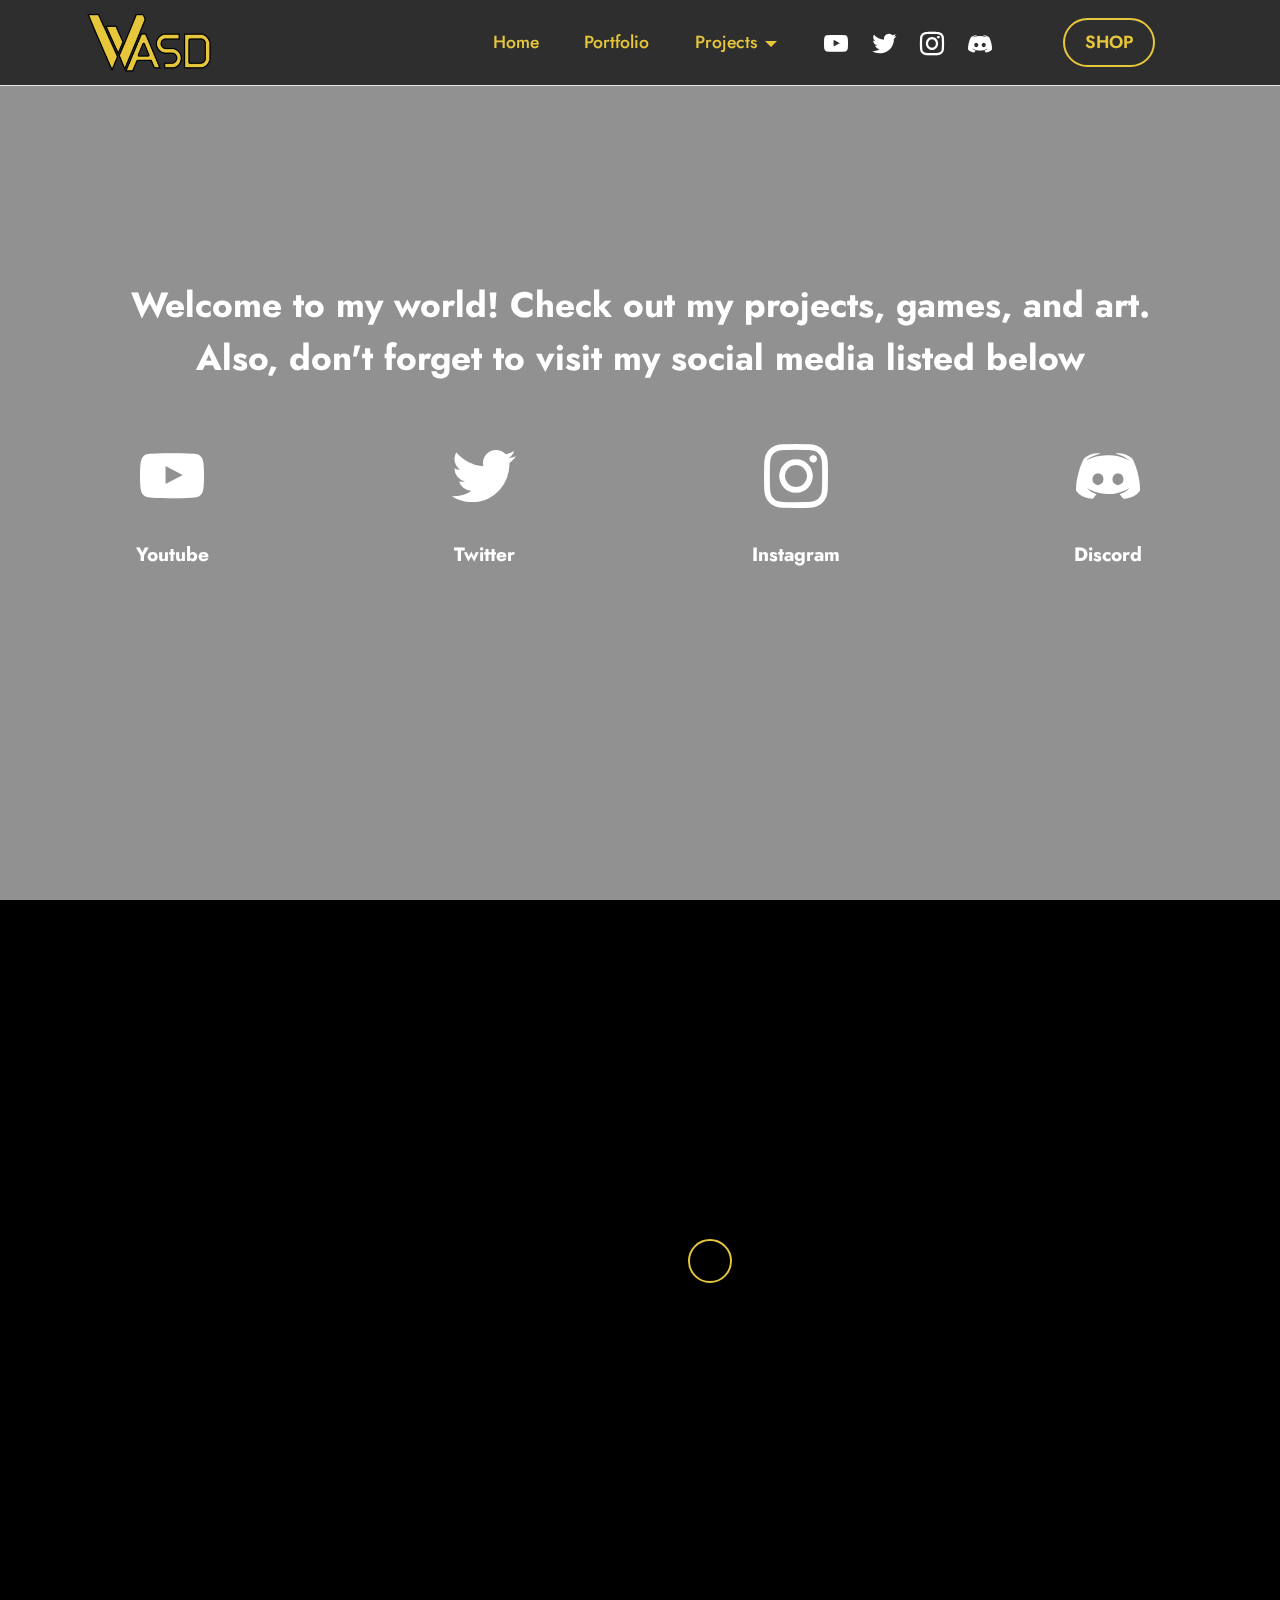
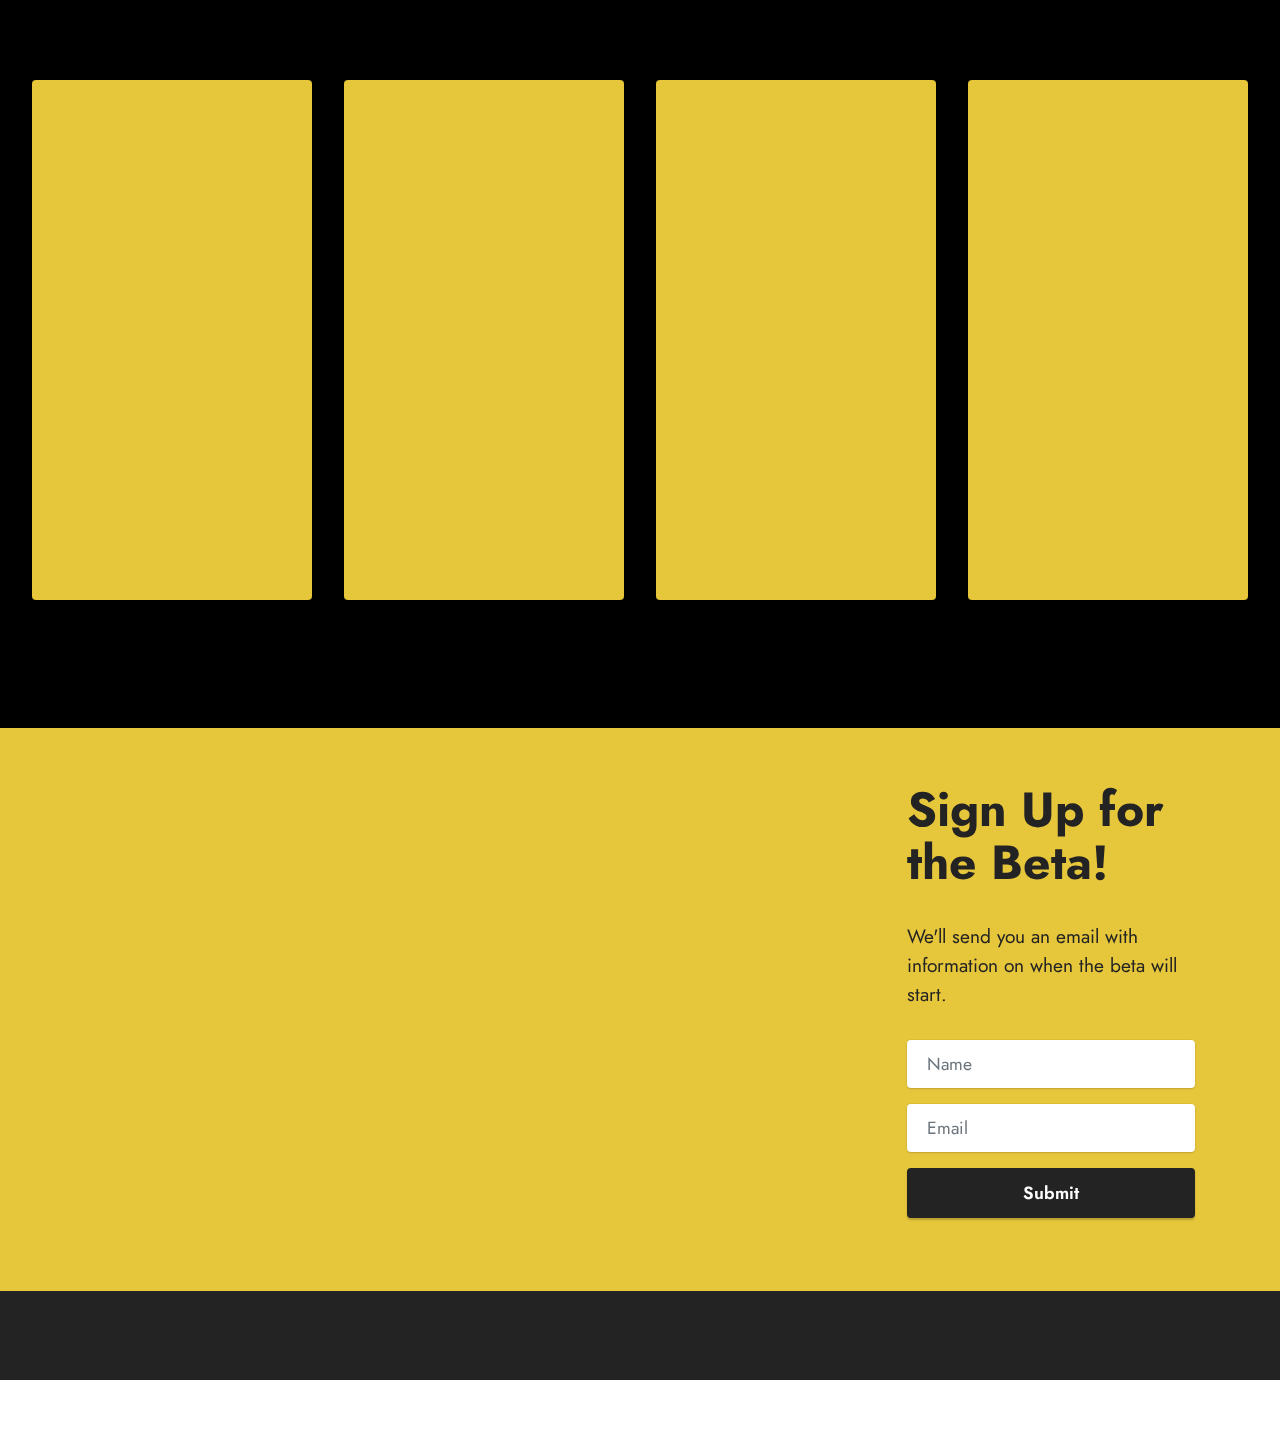
==== commit 3a8e7a10: "1" ====
--- a/index.html
+++ b/index.html
@@ -52,22 +52,22 @@
             </button>
             <div class="collapse navbar-collapse" id="navbarSupportedContent">
                 <ul class="navbar-nav nav-dropdown" data-app-modern-menu="true"><li class="nav-item"><a class="nav-link link text-primary display-4" href="index.html#header19-m">Home</a></li><li class="nav-item"><a class="nav-link link text-primary display-4" href="index.html#gallery3-r">Portfolio</a></li>
-                    <li class="nav-item dropdown"><a class="nav-link link text-primary dropdown-toggle display-4" href="https://mobirise.com" data-toggle="dropdown-submenu" data-bs-toggle="dropdown" data-bs-auto-close="outside" aria-expanded="false">Projects<br></a><div class="dropdown-menu" aria-labelledby="dropdown-555"><a class="text-primary dropdown-item show display-4" href="https://www.redbubble.com/studio/dashboard" aria-expanded="false">T-Shirts and Other</a><a class="text-primary show dropdown-item display-4" href="https://mobirise.com">Avatars fro free<br></a><a class="text-primary show dropdown-item display-4" href="page2.html#top">Screenshots</a></div></li></ul>
+                    <li class="nav-item dropdown"><a class="nav-link link text-primary dropdown-toggle show display-4" href="https://mobirise.com" data-toggle="dropdown-submenu" data-bs-toggle="dropdown" data-bs-auto-close="outside" aria-expanded="true">Projects<br></a><div class="dropdown-menu show" aria-labelledby="dropdown-555" data-bs-popper="none"><a class="text-primary dropdown-item show display-4" href="page3.html#top" aria-expanded="false" target="_blank">Design&nbsp;</a><a class="text-primary show dropdown-item display-4" href="https://mobirise.com">Avatars<br></a><a class="text-primary show dropdown-item display-4" href="page2.html#top">Screenshots</a></div></li></ul>
                 <div class="icons-menu">
-                    <a class="iconfont-wrapper" href="https://mobiri.se" target="_blank">
+                    <a class="iconfont-wrapper" href="https://www.youtube.com/channel/UC1GpTwCLFkQRSBXA1QEHf2Q" target="_blank">
                         <span class="p-2 mbr-iconfont socicon-youtube socicon"></span>
                     </a>
-                    <a class="iconfont-wrapper" href="https://mobiri.se" target="_blank">
+                    <a class="iconfont-wrapper" href="https://twitter.com/Luke_wasd" target="_blank">
                         <span class="p-2 mbr-iconfont socicon-twitter socicon"></span>
                     </a>
-                    <a class="iconfont-wrapper" href="https://mobiri.se" target="_blank">
+                    <a class="iconfont-wrapper" href="https://www.instagram.com/luke.wasd/" target="_blank">
                         <span class="p-2 mbr-iconfont socicon-instagram socicon"></span>
                     </a>
-                    <a class="iconfont-wrapper" href="https://mobiri.se" target="_blank">
+                    <a class="iconfont-wrapper" href="https://discord.gg/sv7TkA5vRk" target="_blank">
                         <span class="p-2 mbr-iconfont socicon-discord socicon" style="color: rgb(255, 255, 255); fill: rgb(255, 255, 255);"></span>
                     </a>
                 </div>
-                <div class="navbar-buttons mbr-section-btn"><a class="btn btn-primary-outline display-4" href="https://mobiri.se">SHOP</a></div>
+                <div class="navbar-buttons mbr-section-btn"><a class="btn btn-primary-outline display-4" href="https://www.redbubble.com/explore/for-you/">SHOP</a></div>
             </div>
         </div>
     </nav>
@@ -93,7 +93,7 @@
                     <div class="col-12 col-md-6 col-lg-3">
                         <div class="card-wrapper">
                             <div class="card-box align-center">
-                                <span class="mbr-iconfont socicon-youtube socicon"></span>
+                                <a href="https://www.youtube.com/channel/UC1GpTwCLFkQRSBXA1QEHf2Q" target="_blank"><span class="mbr-iconfont socicon-youtube socicon"></span></a>
                                 <h4 class="card-title align-center mbr-black mbr-fonts-style display-7">
                                     <strong>Youtube</strong></h4>
                             </div>
@@ -102,7 +102,7 @@
                     <div class="col-12 col-md-6 col-lg-3">
                         <div class="card-wrapper">
                             <div class="card-box align-center">
-                                <span class="mbr-iconfont socicon-twitter socicon"></span>
+                                <a href="https://twitter.com/Luke_wasd" target="_blank"><span class="mbr-iconfont socicon-twitter socicon"></span></a>
                                 <h4 class="card-title align-center mbr-black mbr-fonts-style display-7">
                                     <strong>Twitter</strong></h4>
                             </div>
@@ -111,7 +111,7 @@
                     <div class="col-12 col-md-6 col-lg-3">
                         <div class="card-wrapper">
                             <div class="card-box align-center">
-                                <span class="mbr-iconfont socicon-instagram socicon"></span>
+                                <a href="https://www.instagram.com/luke.wasd/" target="_blank"><span class="mbr-iconfont socicon-instagram socicon"></span></a>
                                 <h4 class="card-title align-center mbr-black mbr-fonts-style display-7">
                                     <strong>Instagram</strong></h4>
                             </div>
@@ -120,7 +120,7 @@
                     <div class="col-12 col-md-6 col-lg-3">
                         <div class="card-wrapper">
                             <div class="card-box align-center">
-                                <span class="mbr-iconfont socicon-discord socicon"></span>
+                                <a href="https://discord.gg/sv7TkA5vRk" target="_blank"><span class="mbr-iconfont socicon-discord socicon"></span></a>
                                 <h4 class="card-title align-center mbr-black mbr-fonts-style display-7">
                                     <strong>Discord</strong><strong><br></strong></h4>
                             </div>
@@ -141,7 +141,7 @@
                 <div class="row align-items-center">
                     <div class="col-12 col-md-6">
                         <div class="image-wrapper">
-                            <img src="https://r.mobirisesite.com/280435/assets/images/team1-h_ldqgs3e3.jpg" alt="Mobirise">
+                            <img src="assets/images/avatar-transp-5-fingers-1024x1024.png" alt="Luke Avatar">
                         </div>
                     </div>
                     <div class="col-12 col-md">
@@ -255,9 +255,9 @@
                 </div>
             </div>
             <div class="col-lg-3 offset-lg-1 mbr-form" data-form-type="formoid">
-                <form action="https://mobirise.eu/" method="POST" class="mbr-form form-with-styler" data-form-title="Form Name"><input type="hidden" name="email" data-form-email="true" value="7GJnpweGTToW2sODcNDrPCfuUvp71uMgM+N7YYPx8U8lPHHgj54kJYdtdfgtHfRopVHFB2UzS6DrQmkYgP2U5p9jZ6DPW8g4tBDl7PcKSj6qtFnxdoogCxLwVOrXZBG7">
+                <form action="https://mobirise.eu/" method="POST" class="mbr-form form-with-styler" data-form-title="Form Name"><input type="hidden" name="email" data-form-email="true" value="MFO1e3iOAK7CNP0JrH+BuEnWOCo5mpVBDznn7BQUm5PGpXYQYm0HoaReV2xC6VWI6LKbApKMCZ9lJsHHkukNyEwCBgyv4dTnulIkGsmNO5M+gm479b71wq7FugCY2RR2">
                     <div class="row">
-                        <div hidden="hidden" data-form-alert="" class="alert alert-success col-12">Success!</div>
+                        <div hidden="hidden" data-form-alert="" class="alert alert-success col-12">Thanks for sing up!</div>
                         <div hidden="hidden" data-form-alert-danger="" class="alert alert-danger col-12">
                             Oops...! some problem!
                         </div>
@@ -301,7 +301,7 @@
             </div>
         </div>
     </div>
-</section><section class="display-7" style="padding: 0;align-items: center;justify-content: center;flex-wrap: wrap;    align-content: center;display: flex;position: relative;height: 4rem;"><a href="https://mobiri.se/2946037" style="flex: 1 1;height: 4rem;position: absolute;width: 100%;z-index: 1;"><img alt="" style="height: 4rem;" src="[data-uri]"></a><p style="margin: 0;text-align: center;" class="display-7">Created with &#8204;</p><a style="z-index:1" href="https://mobirise.com/html-builder.html">HTML Builder</a></section><script src="assets/bootstrap/js/bootstrap.bundle.min.js"></script>  <script src="assets/parallax/jarallax.js"></script>  <script src="assets/smoothscroll/smooth-scroll.js"></script>  <script src="assets/ytplayer/index.js"></script>  <script src="assets/vimeoplayer/player.js"></script>  <script src="assets/dropdown/js/navbar-dropdown.js"></script>  <script src="assets/theme/js/script.js"></script>  <script src="assets/formoid/formoid.min.js"></script>  
+</section><section class="display-7" style="padding: 0;align-items: center;justify-content: center;flex-wrap: wrap;    align-content: center;display: flex;position: relative;height: 4rem;"><a href="https://mobiri.se/2946037" style="flex: 1 1;height: 4rem;position: absolute;width: 100%;z-index: 1;"><img alt="" style="height: 4rem;" src="[data-uri]"></a><p style="margin: 0;text-align: center;" class="display-7">Made with  &#8204;</p><a style="z-index:1" href="https://mobirise.com/builder/html-code-generator.html">HTML Code Generator</a></section><script src="assets/bootstrap/js/bootstrap.bundle.min.js"></script>  <script src="assets/parallax/jarallax.js"></script>  <script src="assets/smoothscroll/smooth-scroll.js"></script>  <script src="assets/ytplayer/index.js"></script>  <script src="assets/vimeoplayer/player.js"></script>  <script src="assets/dropdown/js/navbar-dropdown.js"></script>  <script src="assets/theme/js/script.js"></script>  <script src="assets/formoid/formoid.min.js"></script>  
   
   
  <div id="scrollToTop" class="scrollToTop mbr-arrow-up"><a style="text-align: center;"><i class="mbr-arrow-up-icon mbr-arrow-up-icon-cm cm-icon cm-icon-smallarrow-up"></i></a></div>
--- a/assets/mobirise/css/mbr-additional.css
+++ b/assets/mobirise/css/mbr-additional.css
@@ -2055,3 +2055,394 @@
     left: -1rem;
   }
 }
+.cid-tuZhi8Uf1C {
+  padding-top: 6rem;
+  padding-bottom: 6rem;
+  background-color: #000000;
+}
+.cid-tuZhi8Uf1C img,
+.cid-tuZhi8Uf1C .item-img {
+  width: 100%;
+}
+.cid-tuZhi8Uf1C .item:focus,
+.cid-tuZhi8Uf1C span:focus {
+  outline: none;
+}
+.cid-tuZhi8Uf1C .item {
+  cursor: pointer;
+  margin-bottom: 2rem;
+  position: relative;
+}
+.cid-tuZhi8Uf1C .item-wrapper {
+  position: unset;
+  border-radius: 4px;
+  background: #e6c63b;
+  height: 100%;
+  display: flex;
+  flex-flow: column nowrap;
+}
+@media (min-width: 992px) {
+  .cid-tuZhi8Uf1C .item-wrapper .item-content {
+    padding: 2rem;
+  }
+}
+@media (max-width: 991px) {
+  .cid-tuZhi8Uf1C .item-wrapper .item-content {
+    padding: 1rem;
+  }
+}
+.cid-tuZhi8Uf1C .mbr-section-btn {
+  margin-top: auto !important;
+}
+.cid-tuZhi8Uf1C .mbr-section-title {
+  color: #232323;
+}
+.cid-tuZhi9Hu8C {
+  padding-top: 30px;
+  padding-bottom: 30px;
+  background-color: #232323;
+  overflow: hidden;
+}
+.cid-tuZhi9Hu8C .media-container-row .mbr-text {
+  color: #e6c63b;
+}
+.cid-tuZhi9ThkL {
+  z-index: 1000;
+  width: 100%;
+}
+.cid-tuZhi9ThkL nav.navbar {
+  position: fixed;
+}
+.cid-tuZhi9ThkL .dropdown-item:before {
+  font-family: Moririse2 !important;
+  content: '\e966';
+  display: inline-block;
+  width: 0;
+  position: absolute;
+  left: 1rem;
+  top: 0.5rem;
+  margin-right: 0.5rem;
+  line-height: 1;
+  font-size: inherit;
+  vertical-align: middle;
+  text-align: center;
+  overflow: hidden;
+  transform: scale(0, 1);
+  transition: all 0.25s ease-in-out;
+}
+.cid-tuZhi9ThkL .dropdown-menu {
+  padding: 0;
+}
+.cid-tuZhi9ThkL .dropdown-item {
+  border-bottom: 1px solid #e6e6e6;
+}
+.cid-tuZhi9ThkL .dropdown-item:hover,
+.cid-tuZhi9ThkL .dropdown-item:focus {
+  background: #e6c63b !important;
+  color: white !important;
+}
+.cid-tuZhi9ThkL .nav-dropdown .link {
+  padding: 0 0.3em !important;
+  margin: .667em 1em !important;
+}
+.cid-tuZhi9ThkL .nav-dropdown .link.dropdown-toggle::after {
+  margin-left: 0.5rem;
+  margin-top: 0.2rem;
+}
+.cid-tuZhi9ThkL .nav-link {
+  position: relative;
+}
+.cid-tuZhi9ThkL .container {
+  display: flex;
+  margin: auto;
+}
+.cid-tuZhi9ThkL .iconfont-wrapper {
+  color: #ffffff !important;
+  font-size: 1.5rem;
+  padding-right: .5rem;
+}
+.cid-tuZhi9ThkL .navbar-caption {
+  padding-right: 4rem;
+}
+.cid-tuZhi9ThkL .dropdown-menu,
+.cid-tuZhi9ThkL .navbar.opened {
+  background: #232323 !important;
+}
+.cid-tuZhi9ThkL .nav-item:focus,
+.cid-tuZhi9ThkL .nav-link:focus {
+  outline: none;
+}
+.cid-tuZhi9ThkL .dropdown .dropdown-menu .dropdown-item {
+  width: auto;
+  transition: all 0.25s ease-in-out;
+}
+.cid-tuZhi9ThkL .dropdown .dropdown-menu .dropdown-item::after {
+  right: 0.5rem;
+}
+.cid-tuZhi9ThkL .dropdown .dropdown-menu .dropdown-item .mbr-iconfont {
+  margin-left: -1.8rem;
+  padding-right: 1rem;
+  font-size: inherit;
+}
+.cid-tuZhi9ThkL .dropdown .dropdown-menu .dropdown-item .mbr-iconfont:before {
+  display: inline-block;
+  transform: scale(1, 1);
+  transition: all 0.25s ease-in-out;
+}
+.cid-tuZhi9ThkL .collapsed .dropdown-menu .dropdown-item:before {
+  display: none;
+}
+.cid-tuZhi9ThkL .collapsed .dropdown .dropdown-menu .dropdown-item {
+  padding: 0.235em 1.5em 0.235em 1.5em !important;
+  transition: none;
+  margin: 0 !important;
+}
+.cid-tuZhi9ThkL .navbar {
+  min-height: 77px;
+  transition: all .3s;
+  border-bottom: 1px solid transparent;
+  background: rgba(35, 35, 35, 0.9);
+}
+.cid-tuZhi9ThkL .navbar:not(.navbar-short) {
+  border-bottom: 1px solid #e6e6e6;
+}
+.cid-tuZhi9ThkL .navbar.opened {
+  transition: all .3s;
+}
+.cid-tuZhi9ThkL .navbar .dropdown-item {
+  padding: .5rem 1.8rem;
+}
+.cid-tuZhi9ThkL .navbar .navbar-logo img {
+  width: auto;
+}
+.cid-tuZhi9ThkL .navbar .navbar-collapse {
+  justify-content: flex-end;
+  z-index: 1;
+}
+.cid-tuZhi9ThkL .navbar.collapsed .nav-item .nav-link::before {
+  display: none;
+}
+.cid-tuZhi9ThkL .navbar.collapsed.opened .dropdown-menu {
+  top: 0;
+}
+@media (min-width: 992px) {
+  .cid-tuZhi9ThkL .navbar.collapsed.opened:not(.navbar-short) .navbar-collapse {
+    max-height: calc(98.5vh - 3.8rem);
+  }
+}
+.cid-tuZhi9ThkL .navbar.collapsed .dropdown-menu .dropdown-submenu {
+  left: 0 !important;
+}
+.cid-tuZhi9ThkL .navbar.collapsed .dropdown-menu .dropdown-item:after {
+  right: auto;
+}
+.cid-tuZhi9ThkL .navbar.collapsed .dropdown-menu .dropdown-toggle[data-toggle="dropdown-submenu"]:after {
+  margin-left: 0.5rem;
+  margin-top: 0.2rem;
+  border-top: 0.35em solid;
+  border-right: 0.35em solid transparent;
+  border-left: 0.35em solid transparent;
+  border-bottom: 0;
+  top: 55%;
+}
+.cid-tuZhi9ThkL .navbar.collapsed ul.navbar-nav li {
+  margin: auto;
+}
+.cid-tuZhi9ThkL .navbar.collapsed .dropdown-menu .dropdown-item {
+  padding: .25rem 1.5rem;
+  text-align: center;
+}
+.cid-tuZhi9ThkL .navbar.collapsed .icons-menu {
+  padding-left: 0;
+  padding-right: 0;
+  padding-top: .5rem;
+  padding-bottom: .5rem;
+}
+@media (max-width: 991px) {
+  .cid-tuZhi9ThkL .navbar .nav-item .nav-link::before {
+    display: none;
+  }
+  .cid-tuZhi9ThkL .navbar.opened .dropdown-menu {
+    top: 0;
+  }
+  .cid-tuZhi9ThkL .navbar .dropdown-menu .dropdown-submenu {
+    left: 0 !important;
+  }
+  .cid-tuZhi9ThkL .navbar .dropdown-menu .dropdown-item:after {
+    right: auto;
+  }
+  .cid-tuZhi9ThkL .navbar .dropdown-menu .dropdown-toggle[data-toggle="dropdown-submenu"]:after {
+    margin-left: 0.5rem;
+    margin-top: 0.2rem;
+    border-top: 0.35em solid;
+    border-right: 0.35em solid transparent;
+    border-left: 0.35em solid transparent;
+    border-bottom: 0;
+    top: 55%;
+  }
+  .cid-tuZhi9ThkL .navbar .navbar-logo img {
+    height: 3.8rem !important;
+  }
+  .cid-tuZhi9ThkL .navbar ul.navbar-nav li {
+    margin: auto;
+  }
+  .cid-tuZhi9ThkL .navbar .dropdown-menu .dropdown-item {
+    padding: .25rem 1.5rem !important;
+    text-align: center;
+  }
+  .cid-tuZhi9ThkL .navbar .navbar-brand {
+    flex-shrink: initial;
+    flex-basis: auto;
+    word-break: break-word;
+    padding-right: 2rem;
+  }
+  .cid-tuZhi9ThkL .navbar .navbar-toggler {
+    flex-basis: auto;
+  }
+  .cid-tuZhi9ThkL .navbar .icons-menu {
+    padding-left: 0;
+    padding-top: .5rem;
+    padding-bottom: .5rem;
+  }
+}
+.cid-tuZhi9ThkL .navbar.navbar-short {
+  min-height: 60px;
+}
+.cid-tuZhi9ThkL .navbar.navbar-short .navbar-logo img {
+  height: 3rem !important;
+}
+.cid-tuZhi9ThkL .navbar.navbar-short .navbar-brand {
+  padding: 0;
+}
+.cid-tuZhi9ThkL .navbar-brand {
+  flex-shrink: 0;
+  align-items: center;
+  margin-right: 0;
+  padding: 0;
+  transition: all .3s;
+  word-break: break-word;
+  z-index: 1;
+}
+.cid-tuZhi9ThkL .navbar-brand .navbar-caption {
+  line-height: inherit !important;
+}
+.cid-tuZhi9ThkL .navbar-brand .navbar-logo a {
+  outline: none;
+}
+.cid-tuZhi9ThkL .dropdown-item.active,
+.cid-tuZhi9ThkL .dropdown-item:active {
+  background-color: transparent;
+}
+.cid-tuZhi9ThkL .navbar-expand-lg .navbar-nav .nav-link {
+  padding: 0;
+}
+.cid-tuZhi9ThkL .nav-dropdown .link.dropdown-toggle {
+  margin-right: 1.667em;
+}
+.cid-tuZhi9ThkL .nav-dropdown .link.dropdown-toggle[aria-expanded="true"] {
+  margin-right: 0;
+  padding: 0.667em 1.667em;
+}
+.cid-tuZhi9ThkL .navbar.navbar-expand-lg .dropdown .dropdown-menu {
+  background: #232323;
+}
+.cid-tuZhi9ThkL .navbar.navbar-expand-lg .dropdown .dropdown-menu .dropdown-submenu {
+  margin: 0;
+  left: 100%;
+}
+.cid-tuZhi9ThkL .navbar .dropdown.open > .dropdown-menu {
+  display: block;
+}
+.cid-tuZhi9ThkL ul.navbar-nav {
+  flex-wrap: wrap;
+}
+.cid-tuZhi9ThkL .navbar-buttons {
+  text-align: center;
+  min-width: 170px;
+}
+.cid-tuZhi9ThkL button.navbar-toggler {
+  outline: none;
+  width: 31px;
+  height: 20px;
+  cursor: pointer;
+  transition: all .2s;
+  position: relative;
+  align-self: center;
+}
+.cid-tuZhi9ThkL button.navbar-toggler .hamburger span {
+  position: absolute;
+  right: 0;
+  width: 30px;
+  height: 2px;
+  border-right: 5px;
+  background-color: currentColor;
+}
+.cid-tuZhi9ThkL button.navbar-toggler .hamburger span:nth-child(1) {
+  top: 0;
+  transition: all .2s;
+}
+.cid-tuZhi9ThkL button.navbar-toggler .hamburger span:nth-child(2) {
+  top: 8px;
+  transition: all .15s;
+}
+.cid-tuZhi9ThkL button.navbar-toggler .hamburger span:nth-child(3) {
+  top: 8px;
+  transition: all .15s;
+}
+.cid-tuZhi9ThkL button.navbar-toggler .hamburger span:nth-child(4) {
+  top: 16px;
+  transition: all .2s;
+}
+.cid-tuZhi9ThkL nav.opened .hamburger span:nth-child(1) {
+  top: 8px;
+  width: 0;
+  opacity: 0;
+  right: 50%;
+  transition: all .2s;
+}
+.cid-tuZhi9ThkL nav.opened .hamburger span:nth-child(2) {
+  transform: rotate(45deg);
+  transition: all .25s;
+}
+.cid-tuZhi9ThkL nav.opened .hamburger span:nth-child(3) {
+  transform: rotate(-45deg);
+  transition: all .25s;
+}
+.cid-tuZhi9ThkL nav.opened .hamburger span:nth-child(4) {
+  top: 8px;
+  width: 0;
+  opacity: 0;
+  right: 50%;
+  transition: all .2s;
+}
+.cid-tuZhi9ThkL .navbar-dropdown {
+  padding: .5rem 1rem;
+  position: fixed;
+}
+.cid-tuZhi9ThkL a.nav-link {
+  display: flex;
+  align-items: center;
+  justify-content: center;
+}
+.cid-tuZhi9ThkL .icons-menu {
+  flex-wrap: nowrap;
+  display: flex;
+  justify-content: center;
+  padding-left: 1rem;
+  padding-right: 1rem;
+  padding-top: 0.3rem;
+  text-align: center;
+}
+@media screen and (-ms-high-contrast: active), (-ms-high-contrast: none) {
+  .cid-tuZhi9ThkL .navbar {
+    height: 77px;
+  }
+  .cid-tuZhi9ThkL .navbar.opened {
+    height: auto;
+  }
+  .cid-tuZhi9ThkL .nav-item .nav-link:hover::before {
+    width: 175%;
+    max-width: calc(100% + 2rem);
+    left: -1rem;
+  }
+}
--- a/assets/mobirise/css/mbr-additional.css
+++ b/assets/mobirise/css/mbr-additional.css
@@ -2055,3 +2055,394 @@
     left: -1rem;
   }
 }
+.cid-tuZhi8Uf1C {
+  padding-top: 6rem;
+  padding-bottom: 6rem;
+  background-color: #000000;
+}
+.cid-tuZhi8Uf1C img,
+.cid-tuZhi8Uf1C .item-img {
+  width: 100%;
+}
+.cid-tuZhi8Uf1C .item:focus,
+.cid-tuZhi8Uf1C span:focus {
+  outline: none;
+}
+.cid-tuZhi8Uf1C .item {
+  cursor: pointer;
+  margin-bottom: 2rem;
+  position: relative;
+}
+.cid-tuZhi8Uf1C .item-wrapper {
+  position: unset;
+  border-radius: 4px;
+  background: #e6c63b;
+  height: 100%;
+  display: flex;
+  flex-flow: column nowrap;
+}
+@media (min-width: 992px) {
+  .cid-tuZhi8Uf1C .item-wrapper .item-content {
+    padding: 2rem;
+  }
+}
+@media (max-width: 991px) {
+  .cid-tuZhi8Uf1C .item-wrapper .item-content {
+    padding: 1rem;
+  }
+}
+.cid-tuZhi8Uf1C .mbr-section-btn {
+  margin-top: auto !important;
+}
+.cid-tuZhi8Uf1C .mbr-section-title {
+  color: #232323;
+}
+.cid-tuZhi9Hu8C {
+  padding-top: 30px;
+  padding-bottom: 30px;
+  background-color: #232323;
+  overflow: hidden;
+}
+.cid-tuZhi9Hu8C .media-container-row .mbr-text {
+  color: #e6c63b;
+}
+.cid-tuZhi9ThkL {
+  z-index: 1000;
+  width: 100%;
+}
+.cid-tuZhi9ThkL nav.navbar {
+  position: fixed;
+}
+.cid-tuZhi9ThkL .dropdown-item:before {
+  font-family: Moririse2 !important;
+  content: '\e966';
+  display: inline-block;
+  width: 0;
+  position: absolute;
+  left: 1rem;
+  top: 0.5rem;
+  margin-right: 0.5rem;
+  line-height: 1;
+  font-size: inherit;
+  vertical-align: middle;
+  text-align: center;
+  overflow: hidden;
+  transform: scale(0, 1);
+  transition: all 0.25s ease-in-out;
+}
+.cid-tuZhi9ThkL .dropdown-menu {
+  padding: 0;
+}
+.cid-tuZhi9ThkL .dropdown-item {
+  border-bottom: 1px solid #e6e6e6;
+}
+.cid-tuZhi9ThkL .dropdown-item:hover,
+.cid-tuZhi9ThkL .dropdown-item:focus {
+  background: #e6c63b !important;
+  color: white !important;
+}
+.cid-tuZhi9ThkL .nav-dropdown .link {
+  padding: 0 0.3em !important;
+  margin: .667em 1em !important;
+}
+.cid-tuZhi9ThkL .nav-dropdown .link.dropdown-toggle::after {
+  margin-left: 0.5rem;
+  margin-top: 0.2rem;
+}
+.cid-tuZhi9ThkL .nav-link {
+  position: relative;
+}
+.cid-tuZhi9ThkL .container {
+  display: flex;
+  margin: auto;
+}
+.cid-tuZhi9ThkL .iconfont-wrapper {
+  color: #ffffff !important;
+  font-size: 1.5rem;
+  padding-right: .5rem;
+}
+.cid-tuZhi9ThkL .navbar-caption {
+  padding-right: 4rem;
+}
+.cid-tuZhi9ThkL .dropdown-menu,
+.cid-tuZhi9ThkL .navbar.opened {
+  background: #232323 !important;
+}
+.cid-tuZhi9ThkL .nav-item:focus,
+.cid-tuZhi9ThkL .nav-link:focus {
+  outline: none;
+}
+.cid-tuZhi9ThkL .dropdown .dropdown-menu .dropdown-item {
+  width: auto;
+  transition: all 0.25s ease-in-out;
+}
+.cid-tuZhi9ThkL .dropdown .dropdown-menu .dropdown-item::after {
+  right: 0.5rem;
+}
+.cid-tuZhi9ThkL .dropdown .dropdown-menu .dropdown-item .mbr-iconfont {
+  margin-left: -1.8rem;
+  padding-right: 1rem;
+  font-size: inherit;
+}
+.cid-tuZhi9ThkL .dropdown .dropdown-menu .dropdown-item .mbr-iconfont:before {
+  display: inline-block;
+  transform: scale(1, 1);
+  transition: all 0.25s ease-in-out;
+}
+.cid-tuZhi9ThkL .collapsed .dropdown-menu .dropdown-item:before {
+  display: none;
+}
+.cid-tuZhi9ThkL .collapsed .dropdown .dropdown-menu .dropdown-item {
+  padding: 0.235em 1.5em 0.235em 1.5em !important;
+  transition: none;
+  margin: 0 !important;
+}
+.cid-tuZhi9ThkL .navbar {
+  min-height: 77px;
+  transition: all .3s;
+  border-bottom: 1px solid transparent;
+  background: rgba(35, 35, 35, 0.9);
+}
+.cid-tuZhi9ThkL .navbar:not(.navbar-short) {
+  border-bottom: 1px solid #e6e6e6;
+}
+.cid-tuZhi9ThkL .navbar.opened {
+  transition: all .3s;
+}
+.cid-tuZhi9ThkL .navbar .dropdown-item {
+  padding: .5rem 1.8rem;
+}
+.cid-tuZhi9ThkL .navbar .navbar-logo img {
+  width: auto;
+}
+.cid-tuZhi9ThkL .navbar .navbar-collapse {
+  justify-content: flex-end;
+  z-index: 1;
+}
+.cid-tuZhi9ThkL .navbar.collapsed .nav-item .nav-link::before {
+  display: none;
+}
+.cid-tuZhi9ThkL .navbar.collapsed.opened .dropdown-menu {
+  top: 0;
+}
+@media (min-width: 992px) {
+  .cid-tuZhi9ThkL .navbar.collapsed.opened:not(.navbar-short) .navbar-collapse {
+    max-height: calc(98.5vh - 3.8rem);
+  }
+}
+.cid-tuZhi9ThkL .navbar.collapsed .dropdown-menu .dropdown-submenu {
+  left: 0 !important;
+}
+.cid-tuZhi9ThkL .navbar.collapsed .dropdown-menu .dropdown-item:after {
+  right: auto;
+}
+.cid-tuZhi9ThkL .navbar.collapsed .dropdown-menu .dropdown-toggle[data-toggle="dropdown-submenu"]:after {
+  margin-left: 0.5rem;
+  margin-top: 0.2rem;
+  border-top: 0.35em solid;
+  border-right: 0.35em solid transparent;
+  border-left: 0.35em solid transparent;
+  border-bottom: 0;
+  top: 55%;
+}
+.cid-tuZhi9ThkL .navbar.collapsed ul.navbar-nav li {
+  margin: auto;
+}
+.cid-tuZhi9ThkL .navbar.collapsed .dropdown-menu .dropdown-item {
+  padding: .25rem 1.5rem;
+  text-align: center;
+}
+.cid-tuZhi9ThkL .navbar.collapsed .icons-menu {
+  padding-left: 0;
+  padding-right: 0;
+  padding-top: .5rem;
+  padding-bottom: .5rem;
+}
+@media (max-width: 991px) {
+  .cid-tuZhi9ThkL .navbar .nav-item .nav-link::before {
+    display: none;
+  }
+  .cid-tuZhi9ThkL .navbar.opened .dropdown-menu {
+    top: 0;
+  }
+  .cid-tuZhi9ThkL .navbar .dropdown-menu .dropdown-submenu {
+    left: 0 !important;
+  }
+  .cid-tuZhi9ThkL .navbar .dropdown-menu .dropdown-item:after {
+    right: auto;
+  }
+  .cid-tuZhi9ThkL .navbar .dropdown-menu .dropdown-toggle[data-toggle="dropdown-submenu"]:after {
+    margin-left: 0.5rem;
+    margin-top: 0.2rem;
+    border-top: 0.35em solid;
+    border-right: 0.35em solid transparent;
+    border-left: 0.35em solid transparent;
+    border-bottom: 0;
+    top: 55%;
+  }
+  .cid-tuZhi9ThkL .navbar .navbar-logo img {
+    height: 3.8rem !important;
+  }
+  .cid-tuZhi9ThkL .navbar ul.navbar-nav li {
+    margin: auto;
+  }
+  .cid-tuZhi9ThkL .navbar .dropdown-menu .dropdown-item {
+    padding: .25rem 1.5rem !important;
+    text-align: center;
+  }
+  .cid-tuZhi9ThkL .navbar .navbar-brand {
+    flex-shrink: initial;
+    flex-basis: auto;
+    word-break: break-word;
+    padding-right: 2rem;
+  }
+  .cid-tuZhi9ThkL .navbar .navbar-toggler {
+    flex-basis: auto;
+  }
+  .cid-tuZhi9ThkL .navbar .icons-menu {
+    padding-left: 0;
+    padding-top: .5rem;
+    padding-bottom: .5rem;
+  }
+}
+.cid-tuZhi9ThkL .navbar.navbar-short {
+  min-height: 60px;
+}
+.cid-tuZhi9ThkL .navbar.navbar-short .navbar-logo img {
+  height: 3rem !important;
+}
+.cid-tuZhi9ThkL .navbar.navbar-short .navbar-brand {
+  padding: 0;
+}
+.cid-tuZhi9ThkL .navbar-brand {
+  flex-shrink: 0;
+  align-items: center;
+  margin-right: 0;
+  padding: 0;
+  transition: all .3s;
+  word-break: break-word;
+  z-index: 1;
+}
+.cid-tuZhi9ThkL .navbar-brand .navbar-caption {
+  line-height: inherit !important;
+}
+.cid-tuZhi9ThkL .navbar-brand .navbar-logo a {
+  outline: none;
+}
+.cid-tuZhi9ThkL .dropdown-item.active,
+.cid-tuZhi9ThkL .dropdown-item:active {
+  background-color: transparent;
+}
+.cid-tuZhi9ThkL .navbar-expand-lg .navbar-nav .nav-link {
+  padding: 0;
+}
+.cid-tuZhi9ThkL .nav-dropdown .link.dropdown-toggle {
+  margin-right: 1.667em;
+}
+.cid-tuZhi9ThkL .nav-dropdown .link.dropdown-toggle[aria-expanded="true"] {
+  margin-right: 0;
+  padding: 0.667em 1.667em;
+}
+.cid-tuZhi9ThkL .navbar.navbar-expand-lg .dropdown .dropdown-menu {
+  background: #232323;
+}
+.cid-tuZhi9ThkL .navbar.navbar-expand-lg .dropdown .dropdown-menu .dropdown-submenu {
+  margin: 0;
+  left: 100%;
+}
+.cid-tuZhi9ThkL .navbar .dropdown.open > .dropdown-menu {
+  display: block;
+}
+.cid-tuZhi9ThkL ul.navbar-nav {
+  flex-wrap: wrap;
+}
+.cid-tuZhi9ThkL .navbar-buttons {
+  text-align: center;
+  min-width: 170px;
+}
+.cid-tuZhi9ThkL button.navbar-toggler {
+  outline: none;
+  width: 31px;
+  height: 20px;
+  cursor: pointer;
+  transition: all .2s;
+  position: relative;
+  align-self: center;
+}
+.cid-tuZhi9ThkL button.navbar-toggler .hamburger span {
+  position: absolute;
+  right: 0;
+  width: 30px;
+  height: 2px;
+  border-right: 5px;
+  background-color: currentColor;
+}
+.cid-tuZhi9ThkL button.navbar-toggler .hamburger span:nth-child(1) {
+  top: 0;
+  transition: all .2s;
+}
+.cid-tuZhi9ThkL button.navbar-toggler .hamburger span:nth-child(2) {
+  top: 8px;
+  transition: all .15s;
+}
+.cid-tuZhi9ThkL button.navbar-toggler .hamburger span:nth-child(3) {
+  top: 8px;
+  transition: all .15s;
+}
+.cid-tuZhi9ThkL button.navbar-toggler .hamburger span:nth-child(4) {
+  top: 16px;
+  transition: all .2s;
+}
+.cid-tuZhi9ThkL nav.opened .hamburger span:nth-child(1) {
+  top: 8px;
+  width: 0;
+  opacity: 0;
+  right: 50%;
+  transition: all .2s;
+}
+.cid-tuZhi9ThkL nav.opened .hamburger span:nth-child(2) {
+  transform: rotate(45deg);
+  transition: all .25s;
+}
+.cid-tuZhi9ThkL nav.opened .hamburger span:nth-child(3) {
+  transform: rotate(-45deg);
+  transition: all .25s;
+}
+.cid-tuZhi9ThkL nav.opened .hamburger span:nth-child(4) {
+  top: 8px;
+  width: 0;
+  opacity: 0;
+  right: 50%;
+  transition: all .2s;
+}
+.cid-tuZhi9ThkL .navbar-dropdown {
+  padding: .5rem 1rem;
+  position: fixed;
+}
+.cid-tuZhi9ThkL a.nav-link {
+  display: flex;
+  align-items: center;
+  justify-content: center;
+}
+.cid-tuZhi9ThkL .icons-menu {
+  flex-wrap: nowrap;
+  display: flex;
+  justify-content: center;
+  padding-left: 1rem;
+  padding-right: 1rem;
+  padding-top: 0.3rem;
+  text-align: center;
+}
+@media screen and (-ms-high-contrast: active), (-ms-high-contrast: none) {
+  .cid-tuZhi9ThkL .navbar {
+    height: 77px;
+  }
+  .cid-tuZhi9ThkL .navbar.opened {
+    height: auto;
+  }
+  .cid-tuZhi9ThkL .nav-item .nav-link:hover::before {
+    width: 175%;
+    max-width: calc(100% + 2rem);
+    left: -1rem;
+  }
+}
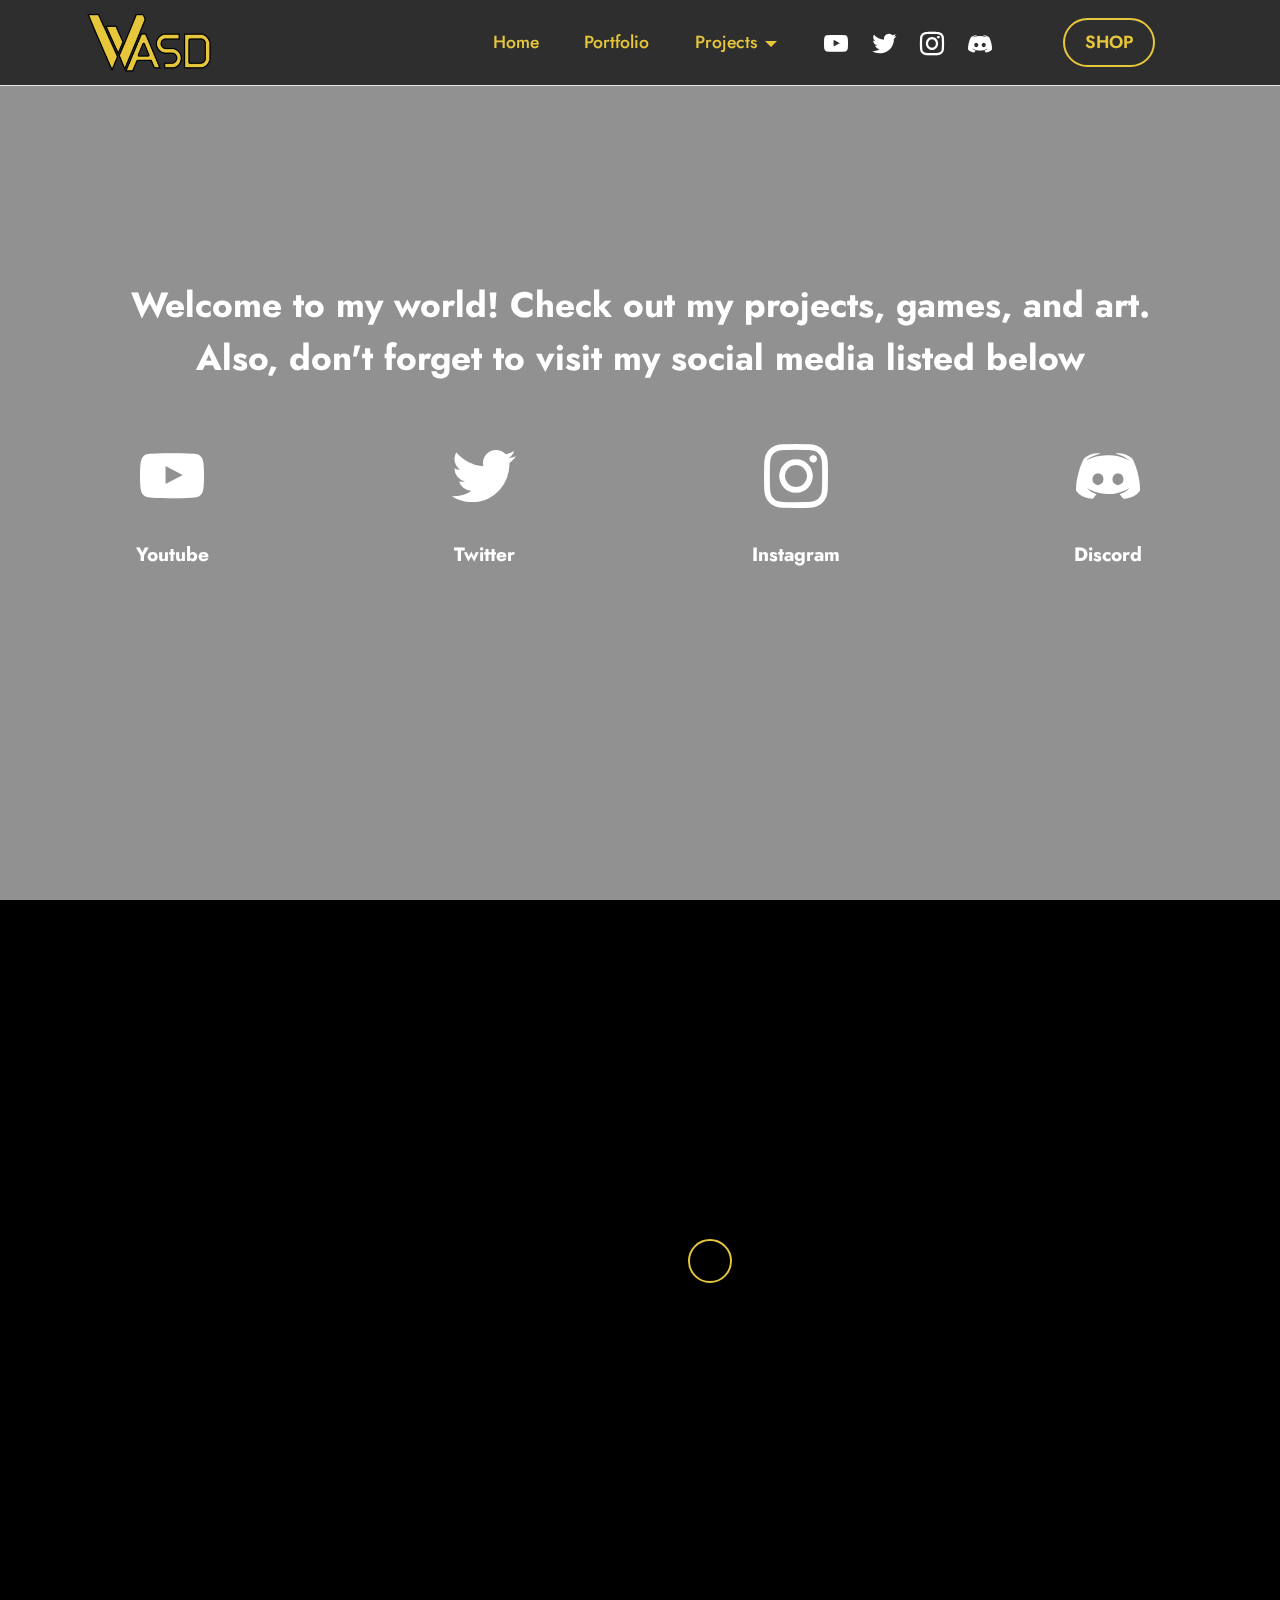
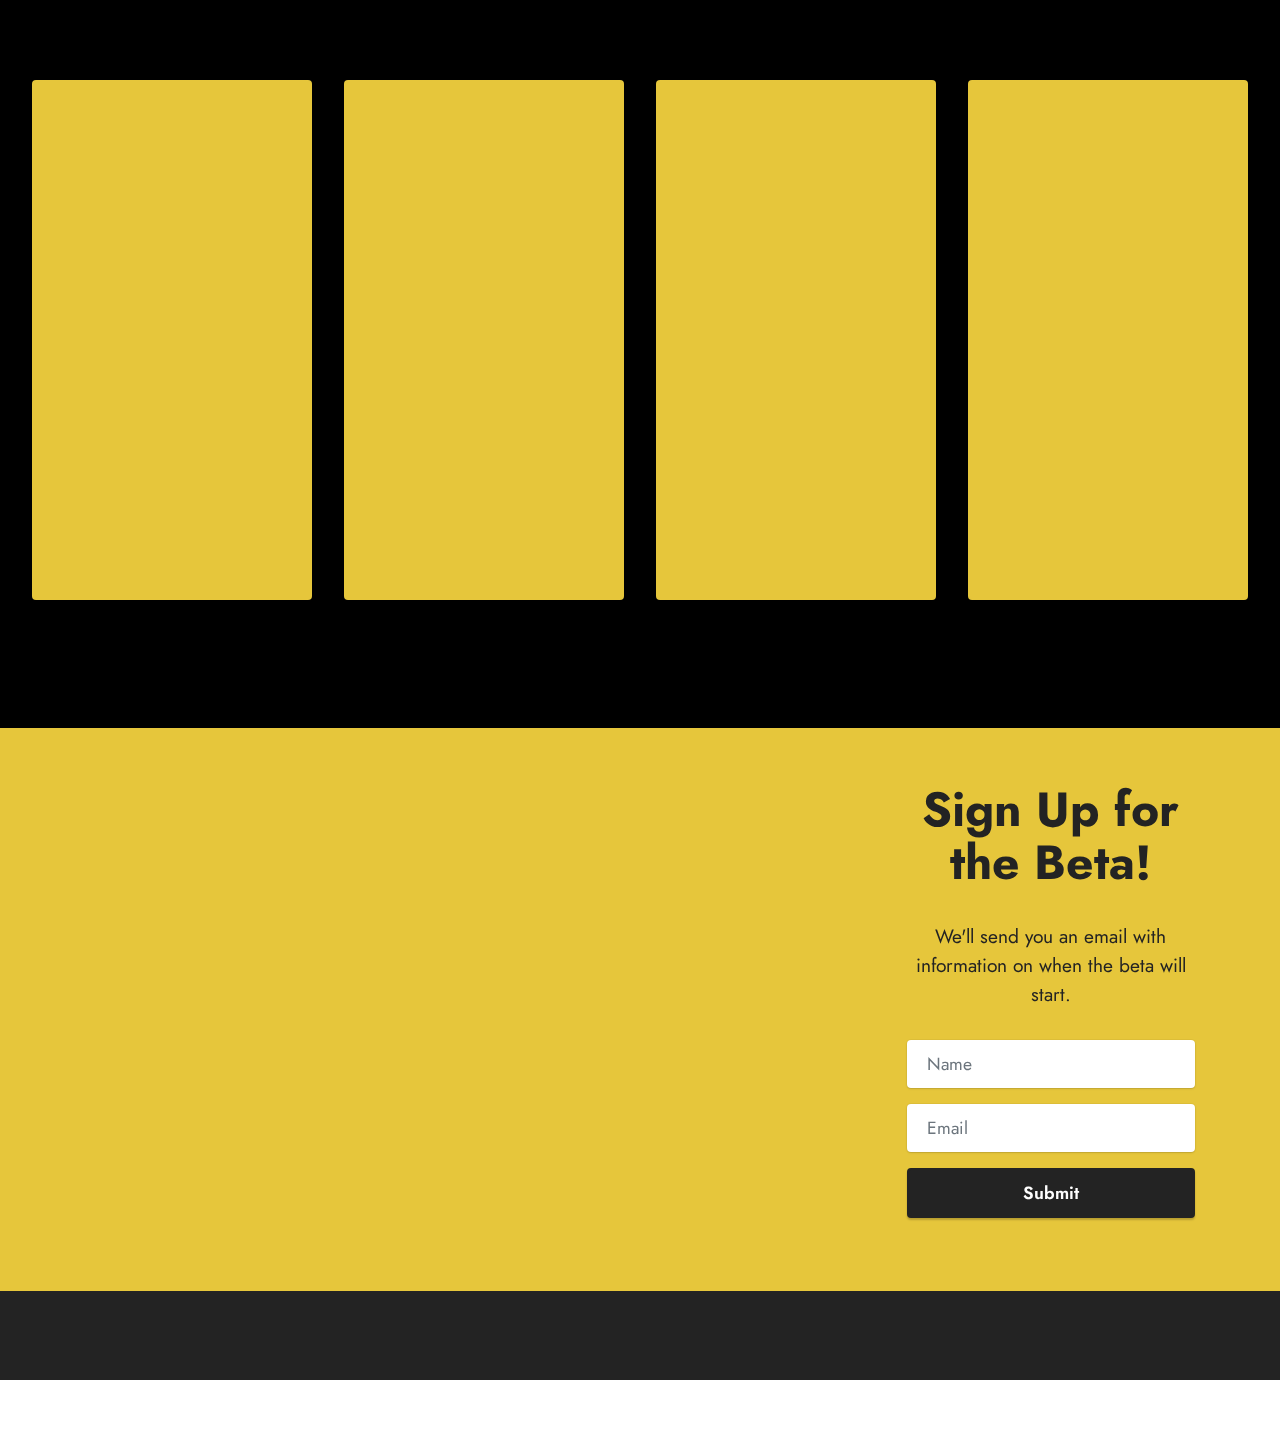
==== commit fa7db9a5: "f" ====
--- a/index.html
+++ b/index.html
@@ -198,7 +198,7 @@
             <div class="item features-image сol-12 col-md-6 col-lg-3">
                 <div class="item-wrapper">
                     <div class="item-img">
-                        <img src="assets/images/avatar-838x838.png" alt="Avatar - Human">
+                        <a href="page1.html#gallery1-u"><img src="assets/images/avatar-838x838.png" alt="Avatar - Human"></a>
                     </div>
                     <div class="item-content">
                         <h5 class="item-title mbr-fonts-style display-7">
@@ -212,7 +212,7 @@
             <div class="item features-image сol-12 col-md-6 col-lg-3">
                 <div class="item-wrapper">
                     <div class="item-img">
-                        <img src="assets/images/wasd-sign-838x838.png" alt="Wasd World">
+                        <a href="page2.html#gallery3-y"><img src="assets/images/wasd-sign-838x838.png" alt="Wasd World"></a>
                     </div>
                     <div class="item-content">
                         <h5 class="item-title mbr-fonts-style display-7"><strong>Gallery of Screenshots</strong></h5>
@@ -232,7 +232,7 @@
                             <strong>WASD Game</strong></h5>
                         
                         <p class="mbr-text mbr-fonts-style mt-3 display-7">More information available soon.
-<br>Sing up for information<br></p>
+<br><a href="index.html#form3-k" class="text-black"><em><strong>Sing up</strong></em></a> for information<br></p>
                     </div>
                     
                 </div>
@@ -255,7 +255,7 @@
                 </div>
             </div>
             <div class="col-lg-3 offset-lg-1 mbr-form" data-form-type="formoid">
-                <form action="https://mobirise.eu/" method="POST" class="mbr-form form-with-styler" data-form-title="Form Name"><input type="hidden" name="email" data-form-email="true" value="MFO1e3iOAK7CNP0JrH+BuEnWOCo5mpVBDznn7BQUm5PGpXYQYm0HoaReV2xC6VWI6LKbApKMCZ9lJsHHkukNyEwCBgyv4dTnulIkGsmNO5M+gm479b71wq7FugCY2RR2">
+                <form action="https://mobirise.eu/" method="POST" class="mbr-form form-with-styler" data-form-title="Form Name"><input type="hidden" name="email" data-form-email="true" value="dC8TzlLsPhc5VItnTnJSfmZlJ4DVwZZrXY9dy87m/Zx+CTE2b+dzX5cfZYH4NWRRk/Zre5RKZ5CDpWsOQcn7WHht0iqKe3Lug5H45IYQIVFzoBflhDXtSa1P7mZcyXnw">
                     <div class="row">
                         <div hidden="hidden" data-form-alert="" class="alert alert-success col-12">Thanks for sing up!</div>
                         <div hidden="hidden" data-form-alert-danger="" class="alert alert-danger col-12">
@@ -301,7 +301,7 @@
             </div>
         </div>
     </div>
-</section><section class="display-7" style="padding: 0;align-items: center;justify-content: center;flex-wrap: wrap;    align-content: center;display: flex;position: relative;height: 4rem;"><a href="https://mobiri.se/2946037" style="flex: 1 1;height: 4rem;position: absolute;width: 100%;z-index: 1;"><img alt="" style="height: 4rem;" src="[data-uri]"></a><p style="margin: 0;text-align: center;" class="display-7">Made with  &#8204;</p><a style="z-index:1" href="https://mobirise.com/builder/html-code-generator.html">HTML Code Generator</a></section><script src="assets/bootstrap/js/bootstrap.bundle.min.js"></script>  <script src="assets/parallax/jarallax.js"></script>  <script src="assets/smoothscroll/smooth-scroll.js"></script>  <script src="assets/ytplayer/index.js"></script>  <script src="assets/vimeoplayer/player.js"></script>  <script src="assets/dropdown/js/navbar-dropdown.js"></script>  <script src="assets/theme/js/script.js"></script>  <script src="assets/formoid/formoid.min.js"></script>  
+</section><section class="display-7" style="padding: 0;align-items: center;justify-content: center;flex-wrap: wrap;    align-content: center;display: flex;position: relative;height: 4rem;"><a href="https://mobiri.se/2946037" style="flex: 1 1;height: 4rem;position: absolute;width: 100%;z-index: 1;"><img alt="" style="height: 4rem;" src="[data-uri]"></a><p style="margin: 0;text-align: center;" class="display-7">Made with &#8204;</p><a style="z-index:1" href="https://mobirise.com/builder/landing-page-software.html">Landing Page Software</a></section><script src="assets/bootstrap/js/bootstrap.bundle.min.js"></script>  <script src="assets/parallax/jarallax.js"></script>  <script src="assets/smoothscroll/smooth-scroll.js"></script>  <script src="assets/ytplayer/index.js"></script>  <script src="assets/vimeoplayer/player.js"></script>  <script src="assets/dropdown/js/navbar-dropdown.js"></script>  <script src="assets/theme/js/script.js"></script>  <script src="assets/formoid/formoid.min.js"></script>  
   
   
  <div id="scrollToTop" class="scrollToTop mbr-arrow-up"><a style="text-align: center;"><i class="mbr-arrow-up-icon mbr-arrow-up-icon-cm cm-icon cm-icon-smallarrow-up"></i></a></div>
--- a/assets/mobirise/css/mbr-additional.css
+++ b/assets/mobirise/css/mbr-additional.css
@@ -913,7 +913,10 @@
   align-items: center;
 }
 .cid-tuVKXSpWH1 .mbr-section-title {
-  text-align: left;
+  text-align: center;
+}
+.cid-tuVKXSpWH1 .mbr-text {
+  text-align: center;
 }
 .cid-tuW4ptuMAs {
   padding-top: 30px;
--- a/assets/mobirise/css/mbr-additional.css
+++ b/assets/mobirise/css/mbr-additional.css
@@ -913,7 +913,10 @@
   align-items: center;
 }
 .cid-tuVKXSpWH1 .mbr-section-title {
-  text-align: left;
+  text-align: center;
+}
+.cid-tuVKXSpWH1 .mbr-text {
+  text-align: center;
 }
 .cid-tuW4ptuMAs {
   padding-top: 30px;
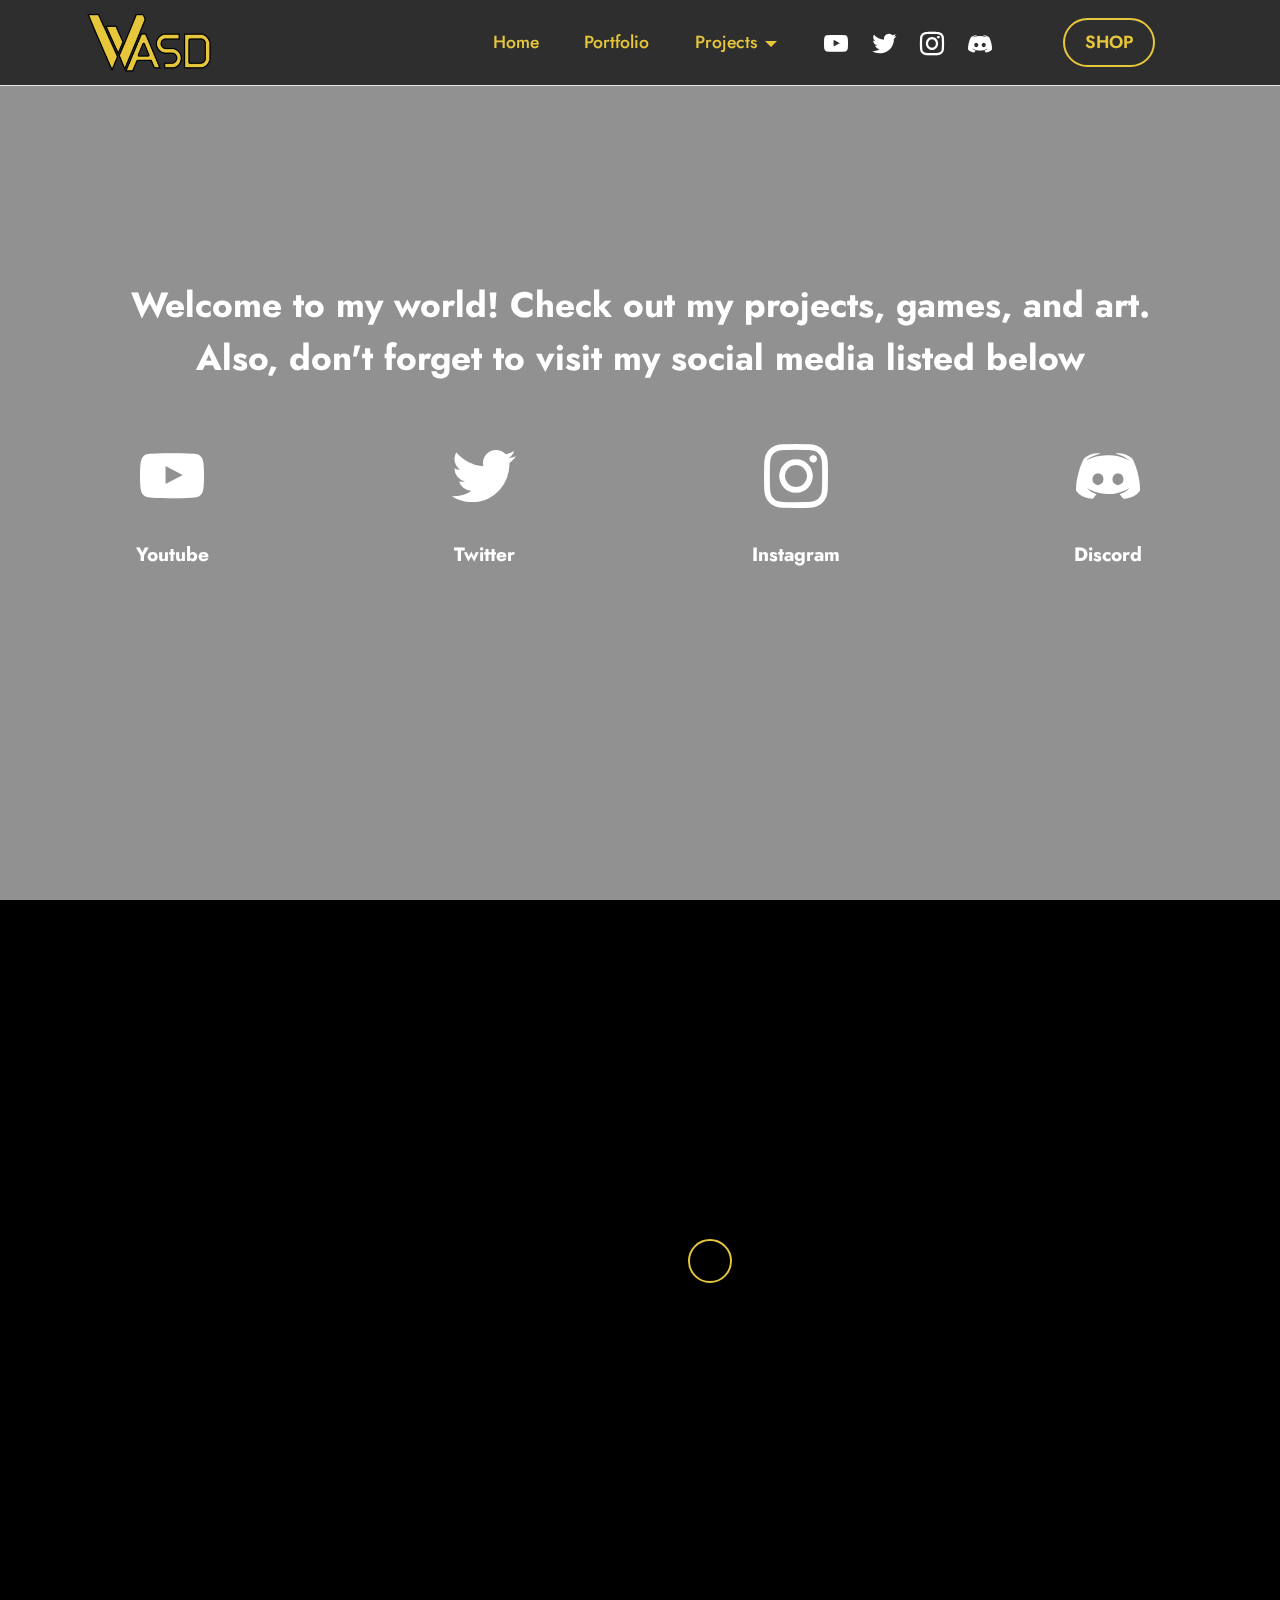
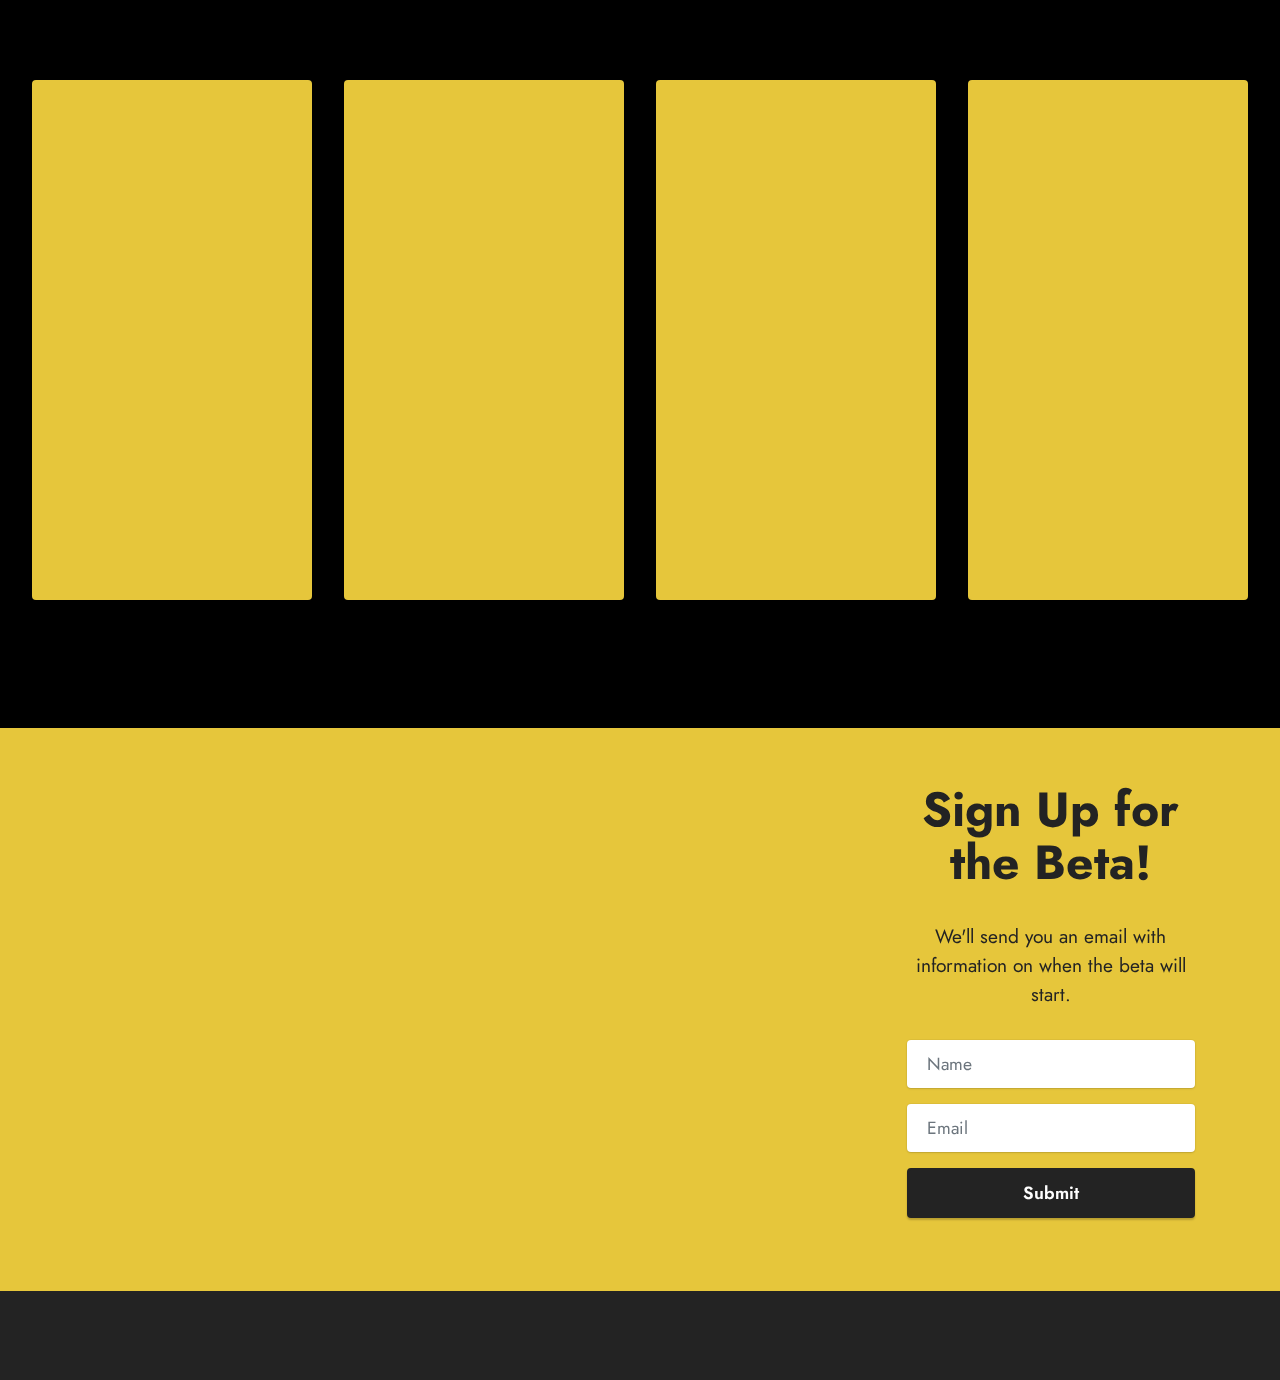
==== commit 9e608ed2: "1" ====
--- a/index.html
+++ b/index.html
@@ -301,8 +301,11 @@
             </div>
         </div>
     </div>
-</section><section class="display-7" style="padding: 0;align-items: center;justify-content: center;flex-wrap: wrap;    align-content: center;display: flex;position: relative;height: 4rem;"><a href="https://mobiri.se/2946037" style="flex: 1 1;height: 4rem;position: absolute;width: 100%;z-index: 1;"><img alt="" style="height: 4rem;" src="[data-uri]"></a><p style="margin: 0;text-align: center;" class="display-7">Made with &#8204;</p><a style="z-index:1" href="https://mobirise.com/builder/landing-page-software.html">Landing Page Software</a></section><script src="assets/bootstrap/js/bootstrap.bundle.min.js"></script>  <script src="assets/parallax/jarallax.js"></script>  <script src="assets/smoothscroll/smooth-scroll.js"></script>  <script src="assets/ytplayer/index.js"></script>  <script src="assets/vimeoplayer/player.js"></script>  <script src="assets/dropdown/js/navbar-dropdown.js"></script>  <script src="assets/theme/js/script.js"></script>  <script src="assets/formoid/formoid.min.js"></script>  
-  
+</section><section id="hide-footer" class="display-7" style="padding: 0;align-items: center;justify-content: center;flex-wrap: wrap;    align-content: center;display: flex;position: relative;height: 4rem;"><a href="https://mobiri.se/2946037" style="flex: 1 1;height: 4rem;position: absolute;width: 100%;z-index: 1;"><img alt="" style="height: 4rem;" src="[data-uri]"></a><p style="margin: 0;text-align: center;" class="display-7">Made with &#8204;</p><a style="z-index:1" href="https://mobirise.com/builder/landing-page-software.html">Landing Page Software</a></section><script src="assets/bootstrap/js/bootstrap.bundle.min.js"></script>  <script src="assets/parallax/jarallax.js"></script>  <script src="assets/smoothscroll/smooth-scroll.js"></script>  <script src="assets/ytplayer/index.js"></script>  <script src="assets/vimeoplayer/player.js"></script>  <script src="assets/dropdown/js/navbar-dropdown.js"></script>  <script src="assets/theme/js/script.js"></script>  <script src="assets/formoid/formoid.min.js"></script>  
+  
+<style>
+#hide-footer{display: none !important;}
+</style>
   
  <div id="scrollToTop" class="scrollToTop mbr-arrow-up"><a style="text-align: center;"><i class="mbr-arrow-up-icon mbr-arrow-up-icon-cm cm-icon cm-icon-smallarrow-up"></i></a></div>
     <input name="animation" type="hidden">
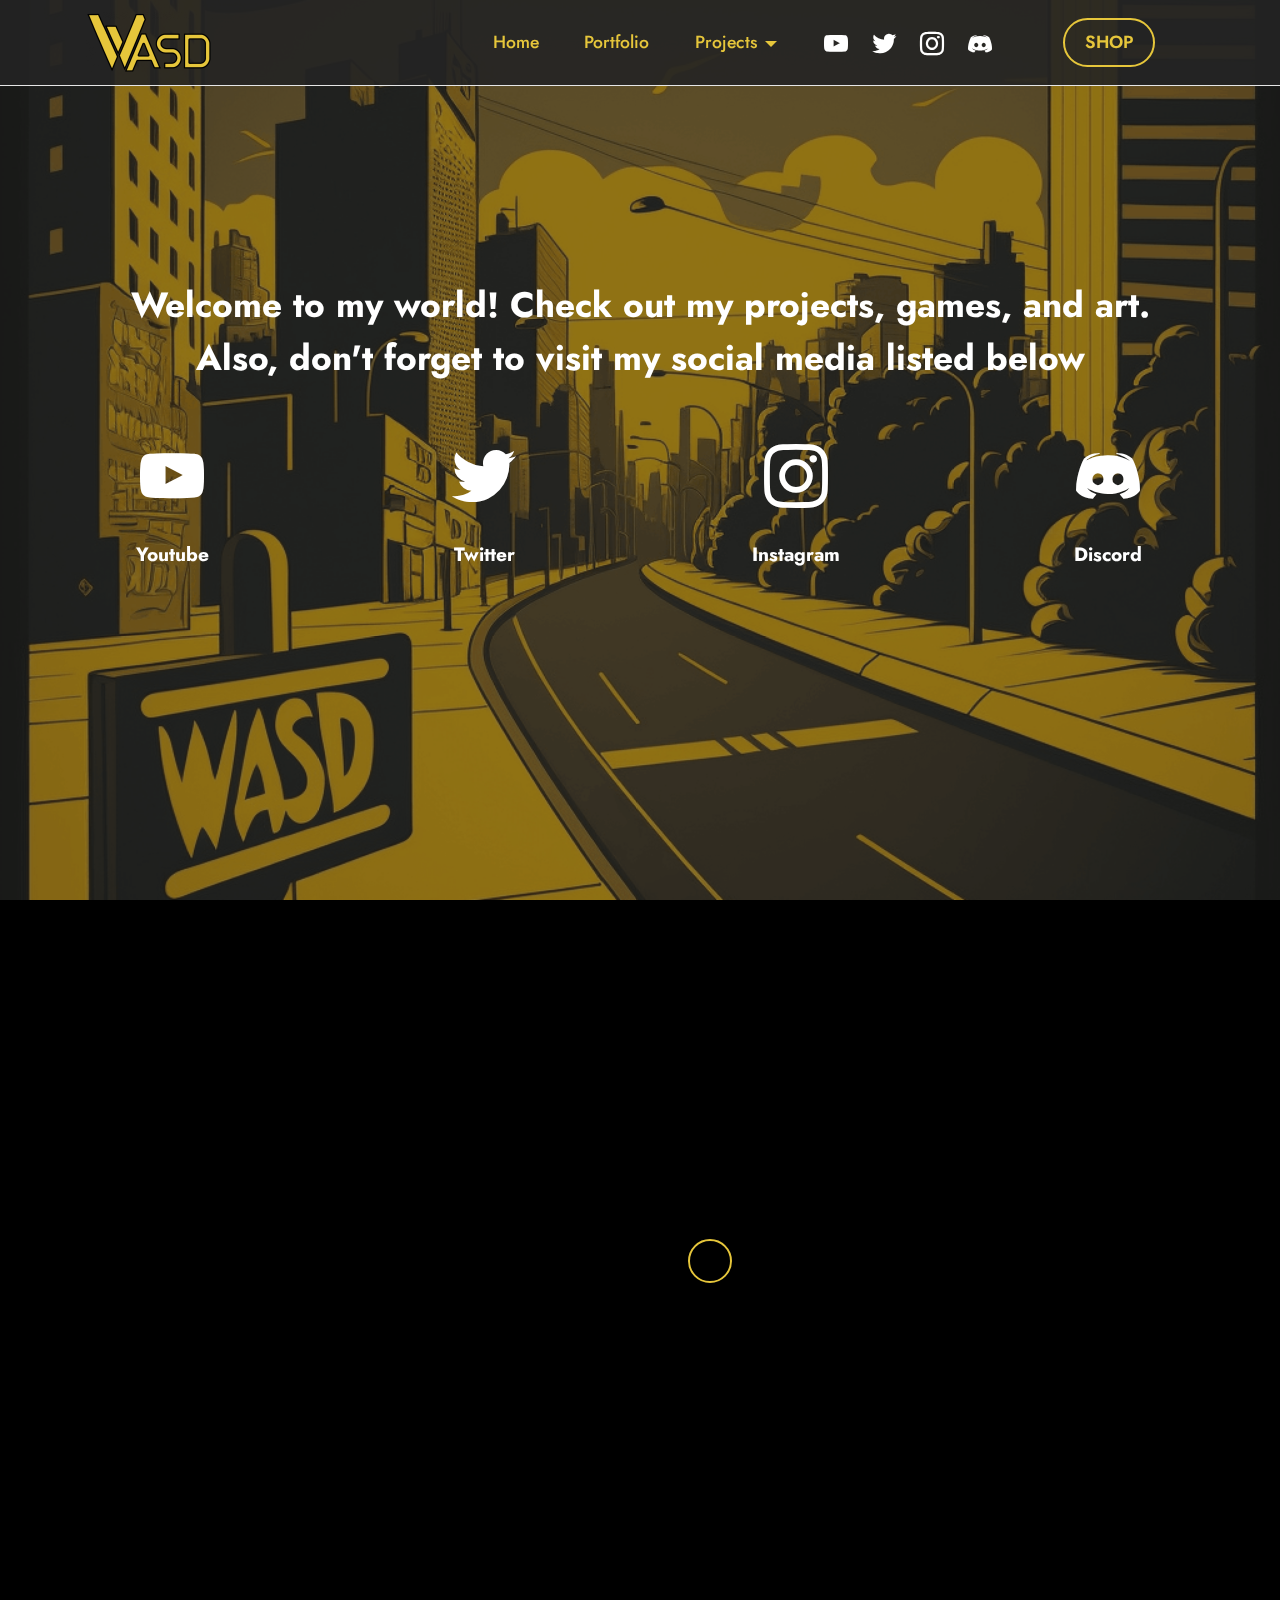
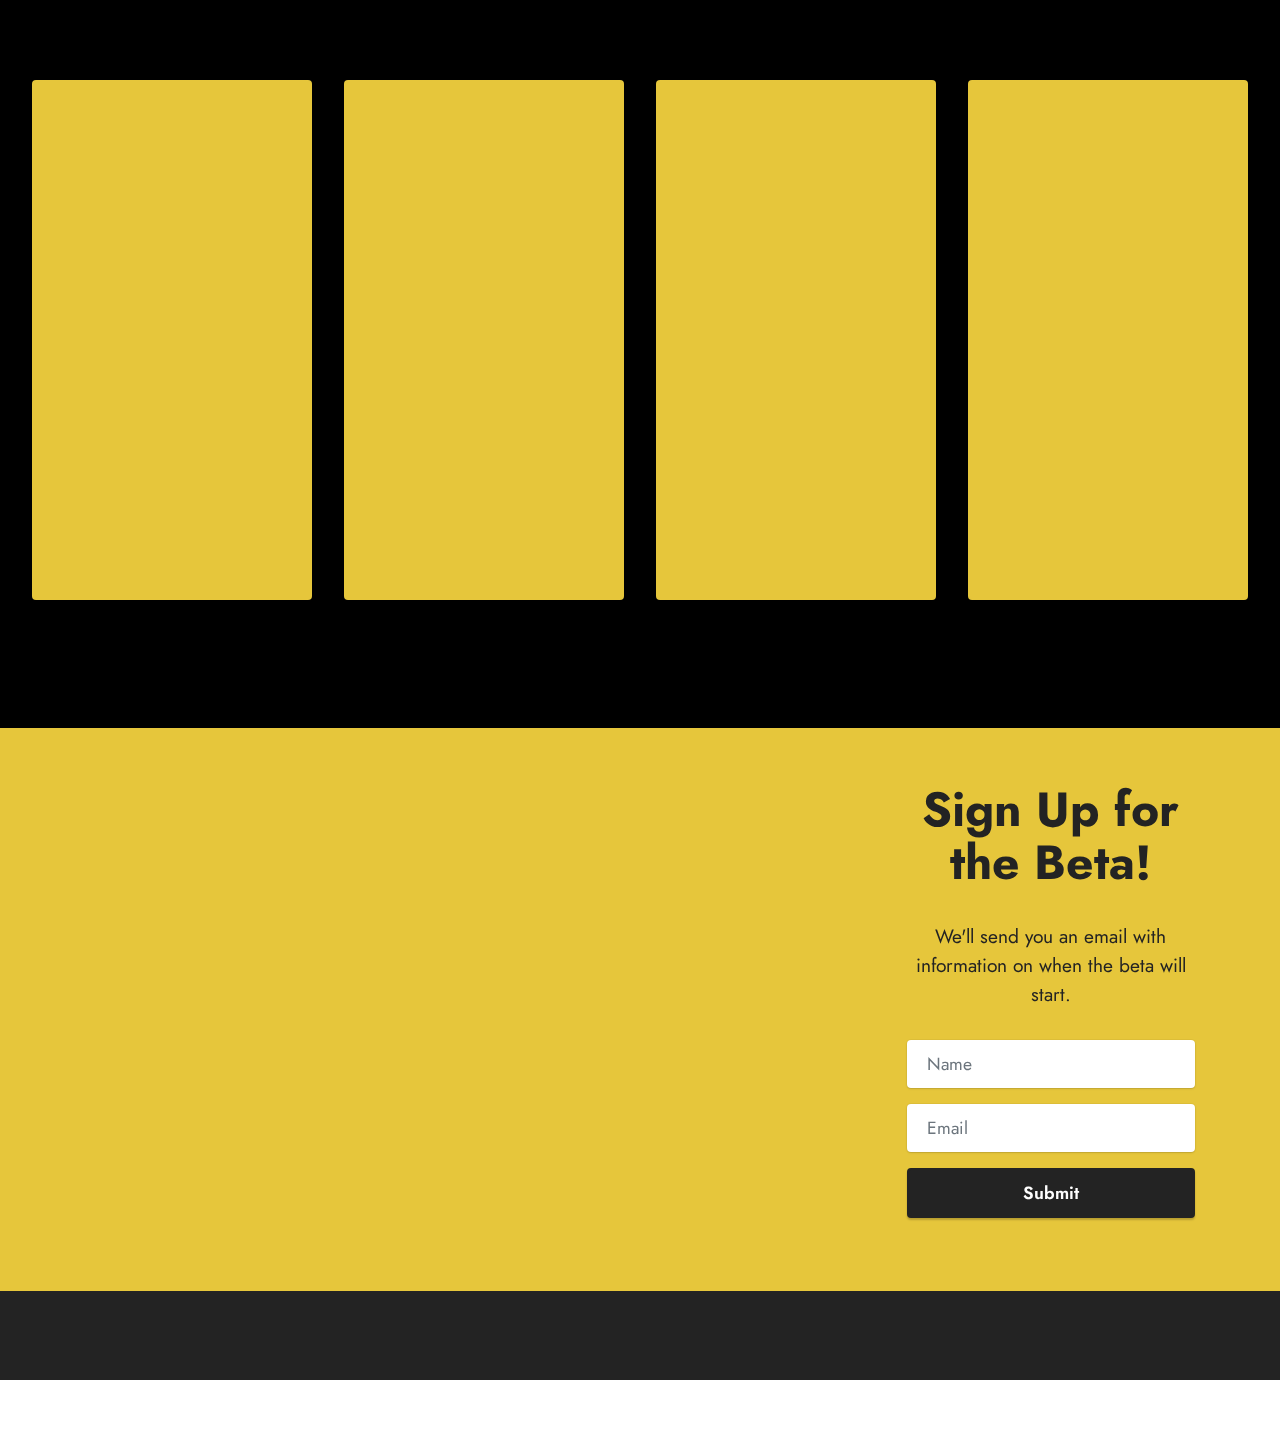
==== commit 2d676832: "Changed Links to shop" ====
--- a/index.html
+++ b/index.html
@@ -37,7 +37,7 @@
             <div class="navbar-brand">
                 <span class="navbar-logo">
                     <a href="index.html#top">
-                        <img src="assets/images/wasd-logo-recollor-transp-small-228x108.png" alt="Luke.WASD" style="height: 3.8rem;">
+                        <img src="assets/images/wasd-logo-recollor-transp-small-256x122.png" alt="Luke.WASD" style="height: 3.8rem;">
                     </a>
                 </span>
                 
@@ -52,7 +52,7 @@
             </button>
             <div class="collapse navbar-collapse" id="navbarSupportedContent">
                 <ul class="navbar-nav nav-dropdown" data-app-modern-menu="true"><li class="nav-item"><a class="nav-link link text-primary display-4" href="index.html#header19-m">Home</a></li><li class="nav-item"><a class="nav-link link text-primary display-4" href="index.html#gallery3-r">Portfolio</a></li>
-                    <li class="nav-item dropdown"><a class="nav-link link text-primary dropdown-toggle show display-4" href="https://mobirise.com" data-toggle="dropdown-submenu" data-bs-toggle="dropdown" data-bs-auto-close="outside" aria-expanded="true">Projects<br></a><div class="dropdown-menu show" aria-labelledby="dropdown-555" data-bs-popper="none"><a class="text-primary dropdown-item show display-4" href="page3.html#top" aria-expanded="false" target="_blank">Design&nbsp;</a><a class="text-primary show dropdown-item display-4" href="https://mobirise.com">Avatars<br></a><a class="text-primary show dropdown-item display-4" href="page2.html#top">Screenshots</a></div></li></ul>
+                    <li class="nav-item dropdown"><a class="nav-link link text-primary dropdown-toggle show display-4" href="https://mobirise.com" data-toggle="dropdown-submenu" data-bs-toggle="dropdown" data-bs-auto-close="outside" aria-expanded="false">Projects<br></a><div class="dropdown-menu show" aria-labelledby="dropdown-555" data-bs-popper="none"><a class="text-primary dropdown-item show display-4" href="page3.html#top" aria-expanded="false" target="_blank">Design&nbsp;</a><a class="text-primary show dropdown-item display-4" href="https://mobirise.com">Avatars<br></a><a class="text-primary show dropdown-item display-4" href="page2.html#top">Screenshots</a></div></li></ul>
                 <div class="icons-menu">
                     <a class="iconfont-wrapper" href="https://www.youtube.com/channel/UC1GpTwCLFkQRSBXA1QEHf2Q" target="_blank">
                         <span class="p-2 mbr-iconfont socicon-youtube socicon"></span>
@@ -67,7 +67,7 @@
                         <span class="p-2 mbr-iconfont socicon-discord socicon" style="color: rgb(255, 255, 255); fill: rgb(255, 255, 255);"></span>
                     </a>
                 </div>
-                <div class="navbar-buttons mbr-section-btn"><a class="btn btn-primary-outline display-4" href="https://www.redbubble.com/explore/for-you/">SHOP</a></div>
+                <div class="navbar-buttons mbr-section-btn"><a class="btn btn-primary-outline display-4" href="https://www.redbubble.com/people/Luke-WASD/shop?asc=u">SHOP</a></div>
             </div>
         </div>
     </nav>
@@ -185,7 +185,7 @@
             <div class="item features-image сol-12 col-md-6 col-lg-3">
                 <div class="item-wrapper">
                     <div class="item-img">
-                        <a href="https://www.redbubble.com/studio/dashboard" target="_blank"><img src="assets/images/rabit-2-838x838.png" alt="Minilop"></a>
+                        <a href="https://www.redbubble.com/people/Luke-WASD/shop?asc=u" target="_blank"><img src="assets/images/rabit-2-838x838.png" alt="Minilop"></a>
                     </div>
                     <div class="item-content">
                         <h5 class="item-title mbr-fonts-style display-7"><strong>T-shirt design and other</strong></h5>
@@ -255,7 +255,7 @@
                 </div>
             </div>
             <div class="col-lg-3 offset-lg-1 mbr-form" data-form-type="formoid">
-                <form action="https://mobirise.eu/" method="POST" class="mbr-form form-with-styler" data-form-title="Form Name"><input type="hidden" name="email" data-form-email="true" value="dC8TzlLsPhc5VItnTnJSfmZlJ4DVwZZrXY9dy87m/Zx+CTE2b+dzX5cfZYH4NWRRk/Zre5RKZ5CDpWsOQcn7WHht0iqKe3Lug5H45IYQIVFzoBflhDXtSa1P7mZcyXnw">
+                <form action="https://mobirise.eu/" method="POST" class="mbr-form form-with-styler" data-form-title="Form Name"><input type="hidden" name="email" data-form-email="true" value="1tkQ0GxT6zIE5j6cNR675rXtiop0hDtFPd8PasP5cN1Vn+AWkhDdQV+HKrD6B4+Q1955+gGrPElySJ2mxJpApjt/flduzC+2uQb4zk7HTpaFMUxObt551votAiUmU3sR">
                     <div class="row">
                         <div hidden="hidden" data-form-alert="" class="alert alert-success col-12">Thanks for sing up!</div>
                         <div hidden="hidden" data-form-alert-danger="" class="alert alert-danger col-12">
@@ -301,11 +301,8 @@
             </div>
         </div>
     </div>
-</section><section id="hide-footer" class="display-7" style="padding: 0;align-items: center;justify-content: center;flex-wrap: wrap;    align-content: center;display: flex;position: relative;height: 4rem;"><a href="https://mobiri.se/2946037" style="flex: 1 1;height: 4rem;position: absolute;width: 100%;z-index: 1;"><img alt="" style="height: 4rem;" src="[data-uri]"></a><p style="margin: 0;text-align: center;" class="display-7">Made with &#8204;</p><a style="z-index:1" href="https://mobirise.com/builder/landing-page-software.html">Landing Page Software</a></section><script src="assets/bootstrap/js/bootstrap.bundle.min.js"></script>  <script src="assets/parallax/jarallax.js"></script>  <script src="assets/smoothscroll/smooth-scroll.js"></script>  <script src="assets/ytplayer/index.js"></script>  <script src="assets/vimeoplayer/player.js"></script>  <script src="assets/dropdown/js/navbar-dropdown.js"></script>  <script src="assets/theme/js/script.js"></script>  <script src="assets/formoid/formoid.min.js"></script>  
-  
-<style>
-#hide-footer{display: none !important;}
-</style>
+</section><section class="display-7" style="padding: 0;align-items: center;justify-content: center;flex-wrap: wrap;    align-content: center;display: flex;position: relative;height: 4rem;"><a href="https://mobiri.se/2946037" style="flex: 1 1;height: 4rem;position: absolute;width: 100%;z-index: 1;"><img alt="" style="height: 4rem;" src="[data-uri]"></a><p style="margin: 0;text-align: center;" class="display-7">Made with &#8204;</p><a style="z-index:1" href="https://mobirise.com/builder/landing-page-software.html">Landing Page Software</a></section><script src="assets/bootstrap/js/bootstrap.bundle.min.js"></script>  <script src="assets/parallax/jarallax.js"></script>  <script src="assets/smoothscroll/smooth-scroll.js"></script>  <script src="assets/ytplayer/index.js"></script>  <script src="assets/vimeoplayer/player.js"></script>  <script src="assets/dropdown/js/navbar-dropdown.js"></script>  <script src="assets/theme/js/script.js"></script>  <script src="assets/formoid/formoid.min.js"></script>  
+  
   
  <div id="scrollToTop" class="scrollToTop mbr-arrow-up"><a style="text-align: center;"><i class="mbr-arrow-up-icon mbr-arrow-up-icon-cm cm-icon cm-icon-smallarrow-up"></i></a></div>
     <input name="animation" type="hidden">
--- a/assets/mobirise/css/mbr-additional.css
+++ b/assets/mobirise/css/mbr-additional.css
@@ -708,7 +708,7 @@
   transition: color 0.6s;
 }
 .cid-tuVPBRuIYi {
-  background-image: url("https://r.mobirisesite.com/280435/assets/images/background8-h_ldqggffc.jpg");
+  background-image: url("../../../assets/images/wasd-city-fix-1024x1024.png");
 }
 .cid-tuVPBRuIYi .icons-media-container {
   display: flex;
@@ -1267,26 +1267,25 @@
     left: -1rem;
   }
 }
-.cid-tuZ24TK9qw {
+.cid-tuZ3Xcz3tI {
   padding-top: 6rem;
   padding-bottom: 6rem;
   background-color: #000000;
 }
-.cid-tuZ24TK9qw img,
-.cid-tuZ24TK9qw .item-img {
+.cid-tuZ3Xcz3tI img,
+.cid-tuZ3Xcz3tI .item-img {
   width: 100%;
 }
-.cid-tuZ24TK9qw .item:focus,
-.cid-tuZ24TK9qw span:focus {
+.cid-tuZ3Xcz3tI .item:focus,
+.cid-tuZ3Xcz3tI span:focus {
   outline: none;
 }
-.cid-tuZ24TK9qw .item {
+.cid-tuZ3Xcz3tI .item {
   cursor: pointer;
   margin-bottom: 2rem;
+}
+.cid-tuZ3Xcz3tI .item-wrapper {
   position: relative;
-}
-.cid-tuZ24TK9qw .item-wrapper {
-  position: unset;
   border-radius: 4px;
   background: #e6c63b;
   height: 100%;
@@ -1294,20 +1293,30 @@
   flex-flow: column nowrap;
 }
 @media (min-width: 992px) {
-  .cid-tuZ24TK9qw .item-wrapper .item-content {
+  .cid-tuZ3Xcz3tI .item-wrapper .item-content {
     padding: 2rem;
   }
 }
 @media (max-width: 991px) {
-  .cid-tuZ24TK9qw .item-wrapper .item-content {
+  .cid-tuZ3Xcz3tI .item-wrapper .item-content {
     padding: 1rem;
   }
 }
-.cid-tuZ24TK9qw .mbr-section-btn {
+.cid-tuZ3Xcz3tI .mbr-section-btn {
   margin-top: auto !important;
 }
-.cid-tuZ24TK9qw .mbr-section-title {
+.cid-tuZ3Xcz3tI .mbr-section-title {
   color: #232323;
+}
+.cid-tuZ3Xcz3tI .mbr-text,
+.cid-tuZ3Xcz3tI .mbr-section-btn {
+  text-align: left;
+}
+.cid-tuZ3Xcz3tI .item-title {
+  text-align: left;
+}
+.cid-tuZ3Xcz3tI .item-subtitle {
+  text-align: center;
 }
 .cid-tuW4ptuMAs {
   padding-top: 30px;
@@ -1658,25 +1667,26 @@
     left: -1rem;
   }
 }
-.cid-tuZ3Xcz3tI {
+.cid-tuZ24TK9qw {
   padding-top: 6rem;
   padding-bottom: 6rem;
   background-color: #000000;
 }
-.cid-tuZ3Xcz3tI img,
-.cid-tuZ3Xcz3tI .item-img {
+.cid-tuZ24TK9qw img,
+.cid-tuZ24TK9qw .item-img {
   width: 100%;
 }
-.cid-tuZ3Xcz3tI .item:focus,
-.cid-tuZ3Xcz3tI span:focus {
+.cid-tuZ24TK9qw .item:focus,
+.cid-tuZ24TK9qw span:focus {
   outline: none;
 }
-.cid-tuZ3Xcz3tI .item {
+.cid-tuZ24TK9qw .item {
   cursor: pointer;
   margin-bottom: 2rem;
-}
-.cid-tuZ3Xcz3tI .item-wrapper {
   position: relative;
+}
+.cid-tuZ24TK9qw .item-wrapper {
+  position: unset;
   border-radius: 4px;
   background: #e6c63b;
   height: 100%;
@@ -1684,30 +1694,20 @@
   flex-flow: column nowrap;
 }
 @media (min-width: 992px) {
-  .cid-tuZ3Xcz3tI .item-wrapper .item-content {
+  .cid-tuZ24TK9qw .item-wrapper .item-content {
     padding: 2rem;
   }
 }
 @media (max-width: 991px) {
-  .cid-tuZ3Xcz3tI .item-wrapper .item-content {
+  .cid-tuZ24TK9qw .item-wrapper .item-content {
     padding: 1rem;
   }
 }
-.cid-tuZ3Xcz3tI .mbr-section-btn {
+.cid-tuZ24TK9qw .mbr-section-btn {
   margin-top: auto !important;
 }
-.cid-tuZ3Xcz3tI .mbr-section-title {
+.cid-tuZ24TK9qw .mbr-section-title {
   color: #232323;
-}
-.cid-tuZ3Xcz3tI .mbr-text,
-.cid-tuZ3Xcz3tI .mbr-section-btn {
-  text-align: left;
-}
-.cid-tuZ3Xcz3tI .item-title {
-  text-align: left;
-}
-.cid-tuZ3Xcz3tI .item-subtitle {
-  text-align: center;
 }
 .cid-tuW4ptuMAs {
   padding-top: 30px;
--- a/assets/mobirise/css/mbr-additional.css
+++ b/assets/mobirise/css/mbr-additional.css
@@ -708,7 +708,7 @@
   transition: color 0.6s;
 }
 .cid-tuVPBRuIYi {
-  background-image: url("https://r.mobirisesite.com/280435/assets/images/background8-h_ldqggffc.jpg");
+  background-image: url("../../../assets/images/wasd-city-fix-1024x1024.png");
 }
 .cid-tuVPBRuIYi .icons-media-container {
   display: flex;
@@ -1267,26 +1267,25 @@
     left: -1rem;
   }
 }
-.cid-tuZ24TK9qw {
+.cid-tuZ3Xcz3tI {
   padding-top: 6rem;
   padding-bottom: 6rem;
   background-color: #000000;
 }
-.cid-tuZ24TK9qw img,
-.cid-tuZ24TK9qw .item-img {
+.cid-tuZ3Xcz3tI img,
+.cid-tuZ3Xcz3tI .item-img {
   width: 100%;
 }
-.cid-tuZ24TK9qw .item:focus,
-.cid-tuZ24TK9qw span:focus {
+.cid-tuZ3Xcz3tI .item:focus,
+.cid-tuZ3Xcz3tI span:focus {
   outline: none;
 }
-.cid-tuZ24TK9qw .item {
+.cid-tuZ3Xcz3tI .item {
   cursor: pointer;
   margin-bottom: 2rem;
+}
+.cid-tuZ3Xcz3tI .item-wrapper {
   position: relative;
-}
-.cid-tuZ24TK9qw .item-wrapper {
-  position: unset;
   border-radius: 4px;
   background: #e6c63b;
   height: 100%;
@@ -1294,20 +1293,30 @@
   flex-flow: column nowrap;
 }
 @media (min-width: 992px) {
-  .cid-tuZ24TK9qw .item-wrapper .item-content {
+  .cid-tuZ3Xcz3tI .item-wrapper .item-content {
     padding: 2rem;
   }
 }
 @media (max-width: 991px) {
-  .cid-tuZ24TK9qw .item-wrapper .item-content {
+  .cid-tuZ3Xcz3tI .item-wrapper .item-content {
     padding: 1rem;
   }
 }
-.cid-tuZ24TK9qw .mbr-section-btn {
+.cid-tuZ3Xcz3tI .mbr-section-btn {
   margin-top: auto !important;
 }
-.cid-tuZ24TK9qw .mbr-section-title {
+.cid-tuZ3Xcz3tI .mbr-section-title {
   color: #232323;
+}
+.cid-tuZ3Xcz3tI .mbr-text,
+.cid-tuZ3Xcz3tI .mbr-section-btn {
+  text-align: left;
+}
+.cid-tuZ3Xcz3tI .item-title {
+  text-align: left;
+}
+.cid-tuZ3Xcz3tI .item-subtitle {
+  text-align: center;
 }
 .cid-tuW4ptuMAs {
   padding-top: 30px;
@@ -1658,25 +1667,26 @@
     left: -1rem;
   }
 }
-.cid-tuZ3Xcz3tI {
+.cid-tuZ24TK9qw {
   padding-top: 6rem;
   padding-bottom: 6rem;
   background-color: #000000;
 }
-.cid-tuZ3Xcz3tI img,
-.cid-tuZ3Xcz3tI .item-img {
+.cid-tuZ24TK9qw img,
+.cid-tuZ24TK9qw .item-img {
   width: 100%;
 }
-.cid-tuZ3Xcz3tI .item:focus,
-.cid-tuZ3Xcz3tI span:focus {
+.cid-tuZ24TK9qw .item:focus,
+.cid-tuZ24TK9qw span:focus {
   outline: none;
 }
-.cid-tuZ3Xcz3tI .item {
+.cid-tuZ24TK9qw .item {
   cursor: pointer;
   margin-bottom: 2rem;
-}
-.cid-tuZ3Xcz3tI .item-wrapper {
   position: relative;
+}
+.cid-tuZ24TK9qw .item-wrapper {
+  position: unset;
   border-radius: 4px;
   background: #e6c63b;
   height: 100%;
@@ -1684,30 +1694,20 @@
   flex-flow: column nowrap;
 }
 @media (min-width: 992px) {
-  .cid-tuZ3Xcz3tI .item-wrapper .item-content {
+  .cid-tuZ24TK9qw .item-wrapper .item-content {
     padding: 2rem;
   }
 }
 @media (max-width: 991px) {
-  .cid-tuZ3Xcz3tI .item-wrapper .item-content {
+  .cid-tuZ24TK9qw .item-wrapper .item-content {
     padding: 1rem;
   }
 }
-.cid-tuZ3Xcz3tI .mbr-section-btn {
+.cid-tuZ24TK9qw .mbr-section-btn {
   margin-top: auto !important;
 }
-.cid-tuZ3Xcz3tI .mbr-section-title {
+.cid-tuZ24TK9qw .mbr-section-title {
   color: #232323;
-}
-.cid-tuZ3Xcz3tI .mbr-text,
-.cid-tuZ3Xcz3tI .mbr-section-btn {
-  text-align: left;
-}
-.cid-tuZ3Xcz3tI .item-title {
-  text-align: left;
-}
-.cid-tuZ3Xcz3tI .item-subtitle {
-  text-align: center;
 }
 .cid-tuW4ptuMAs {
   padding-top: 30px;
